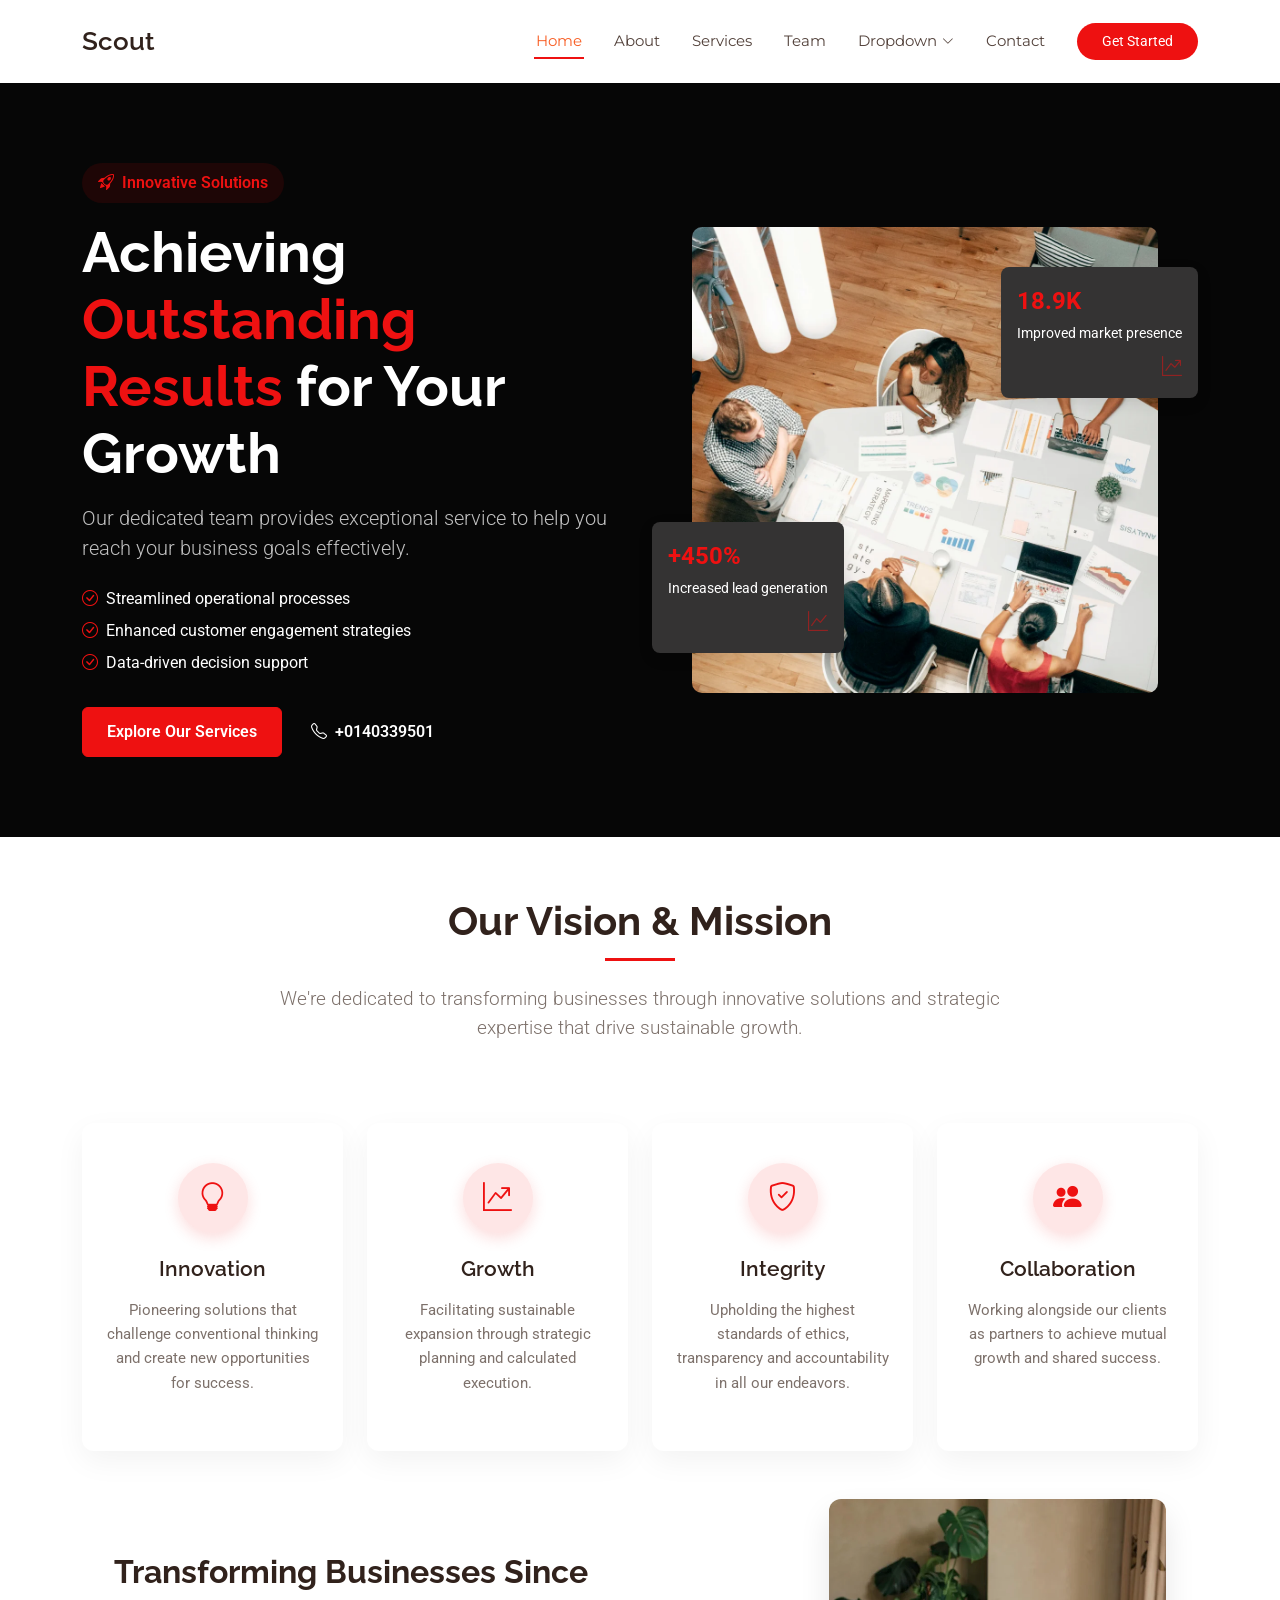
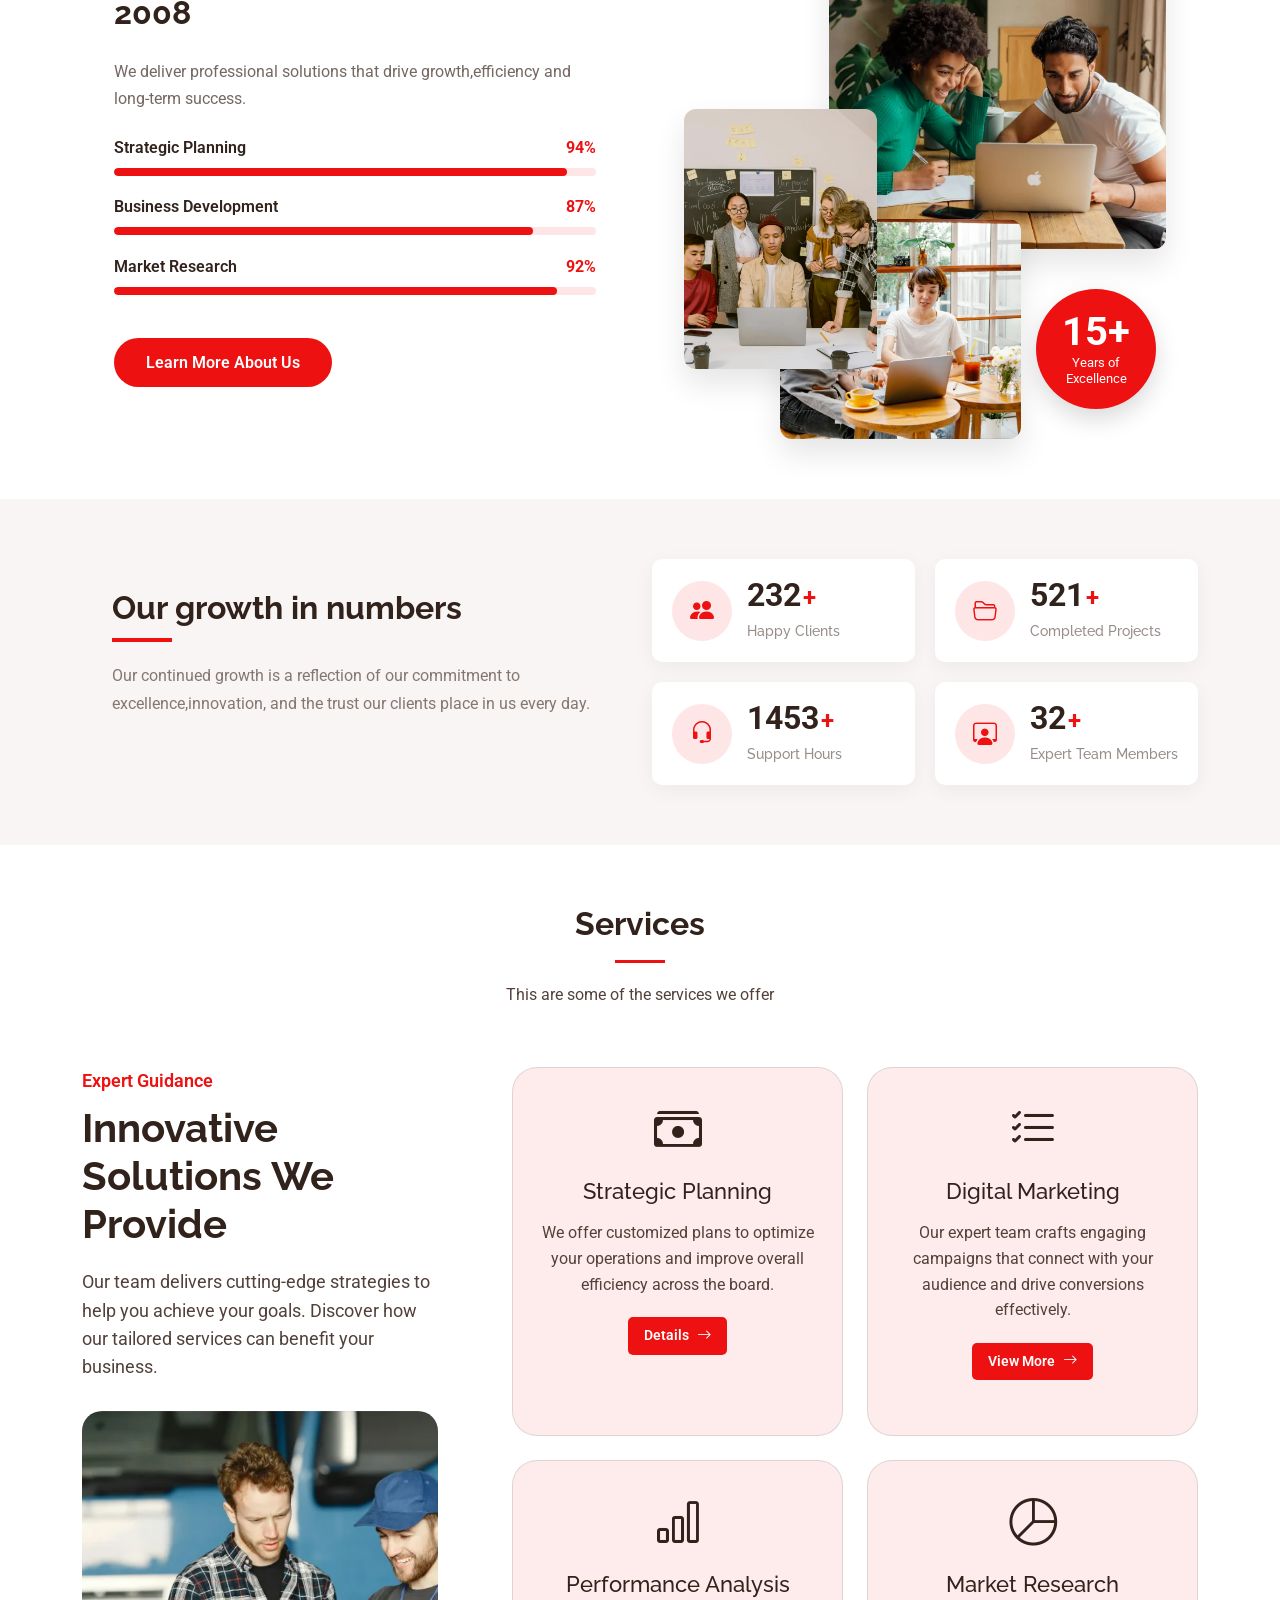
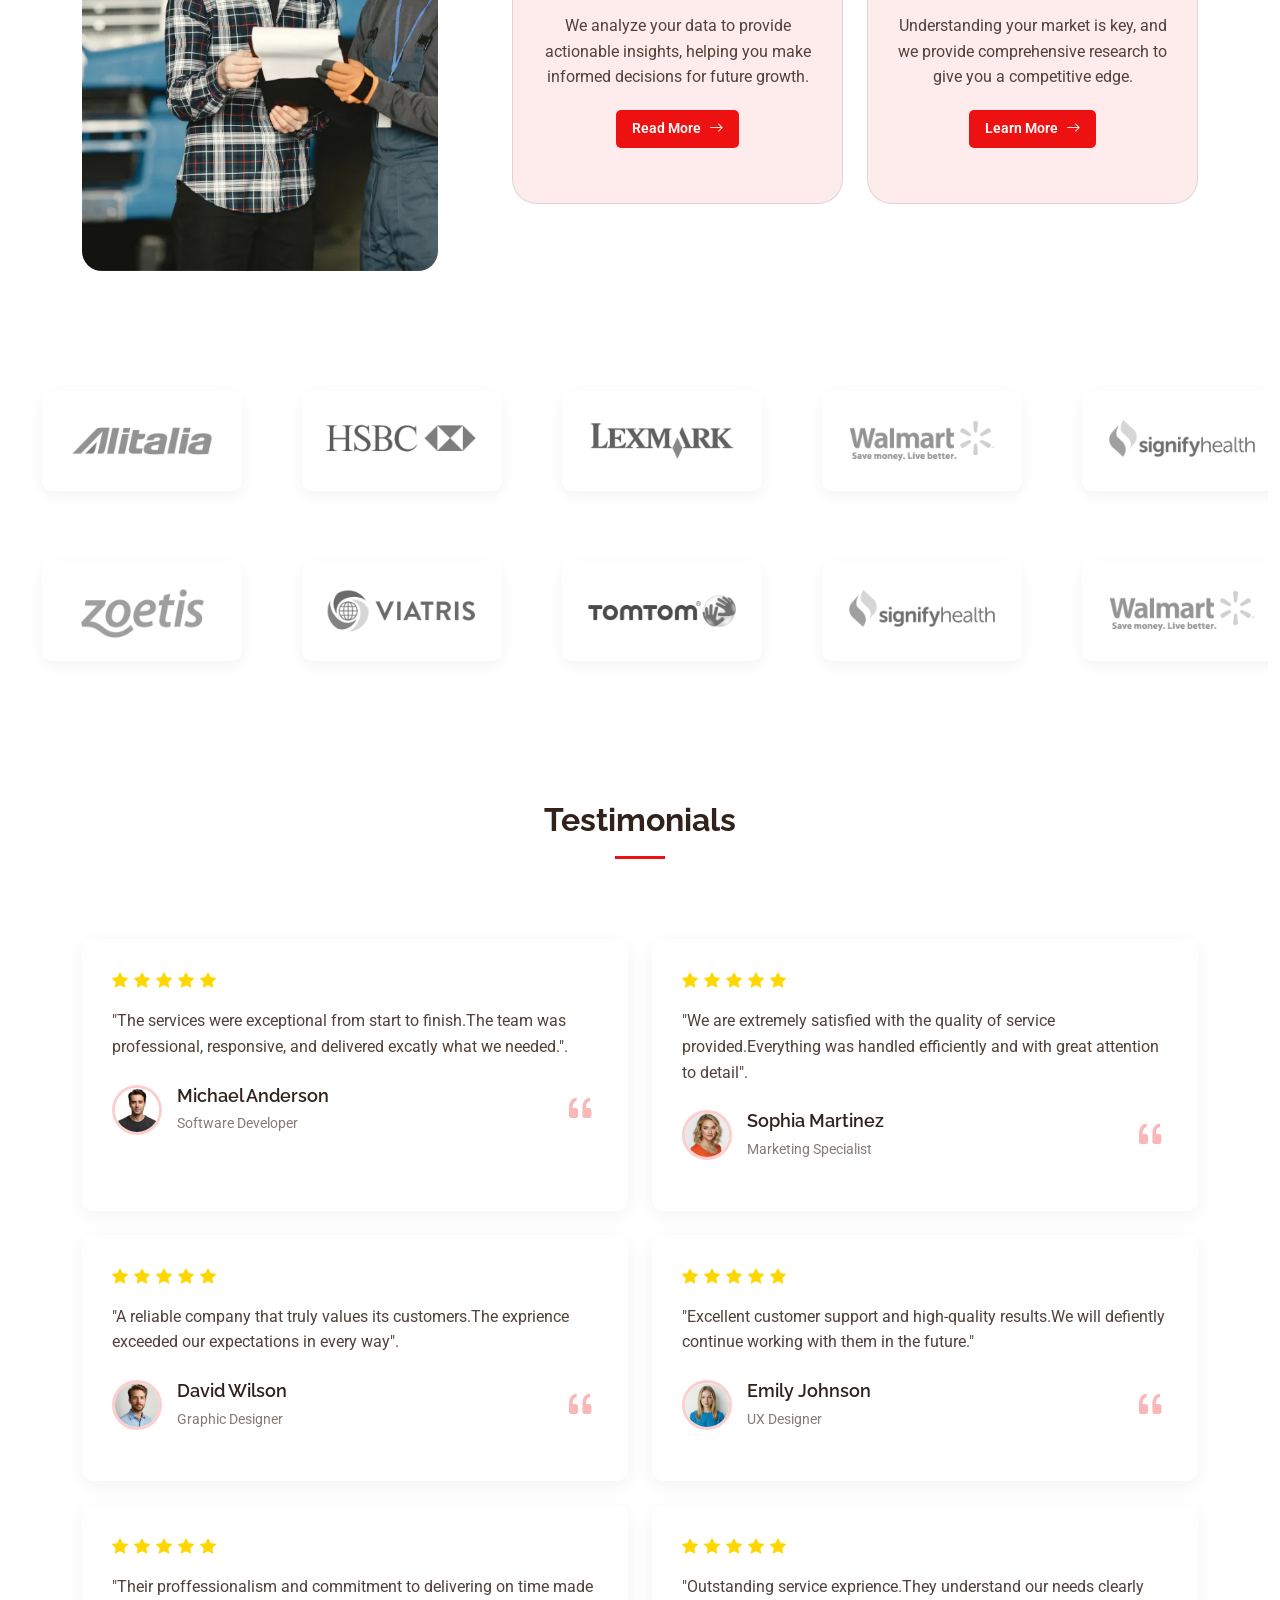
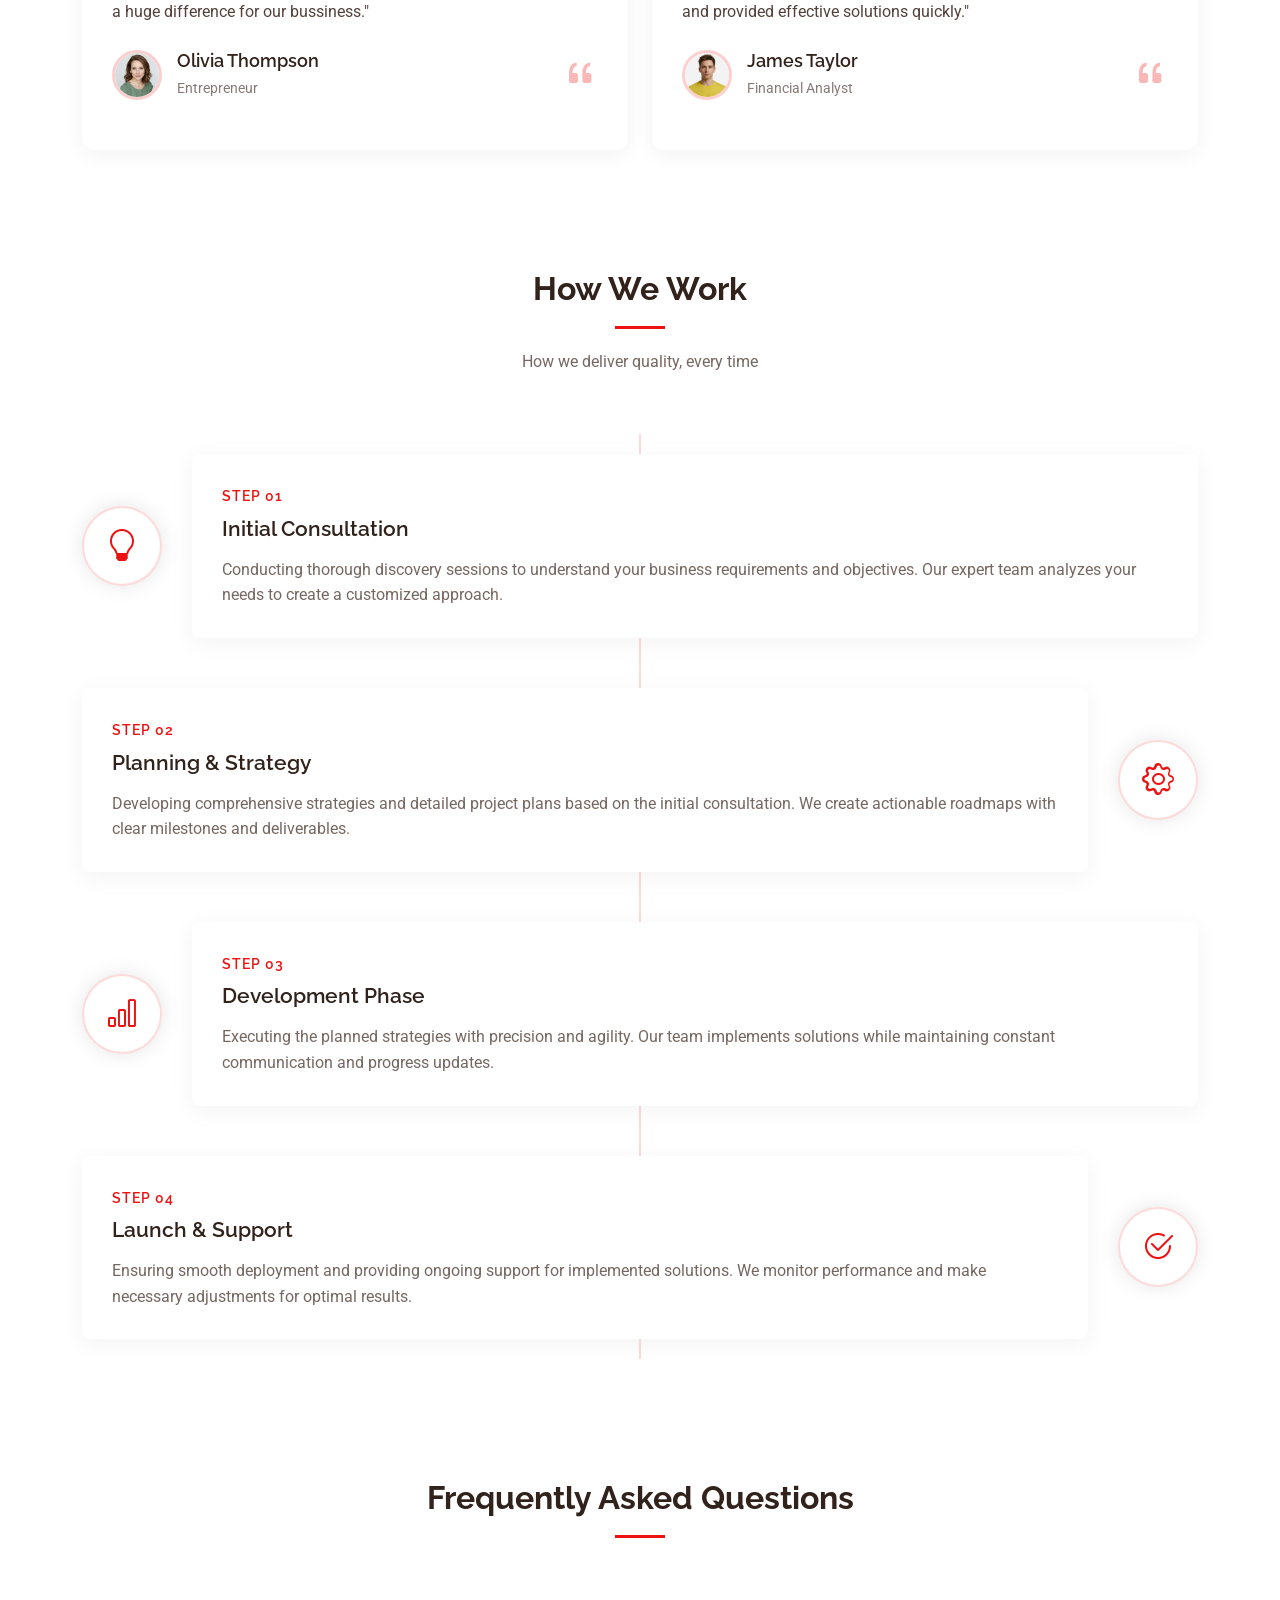
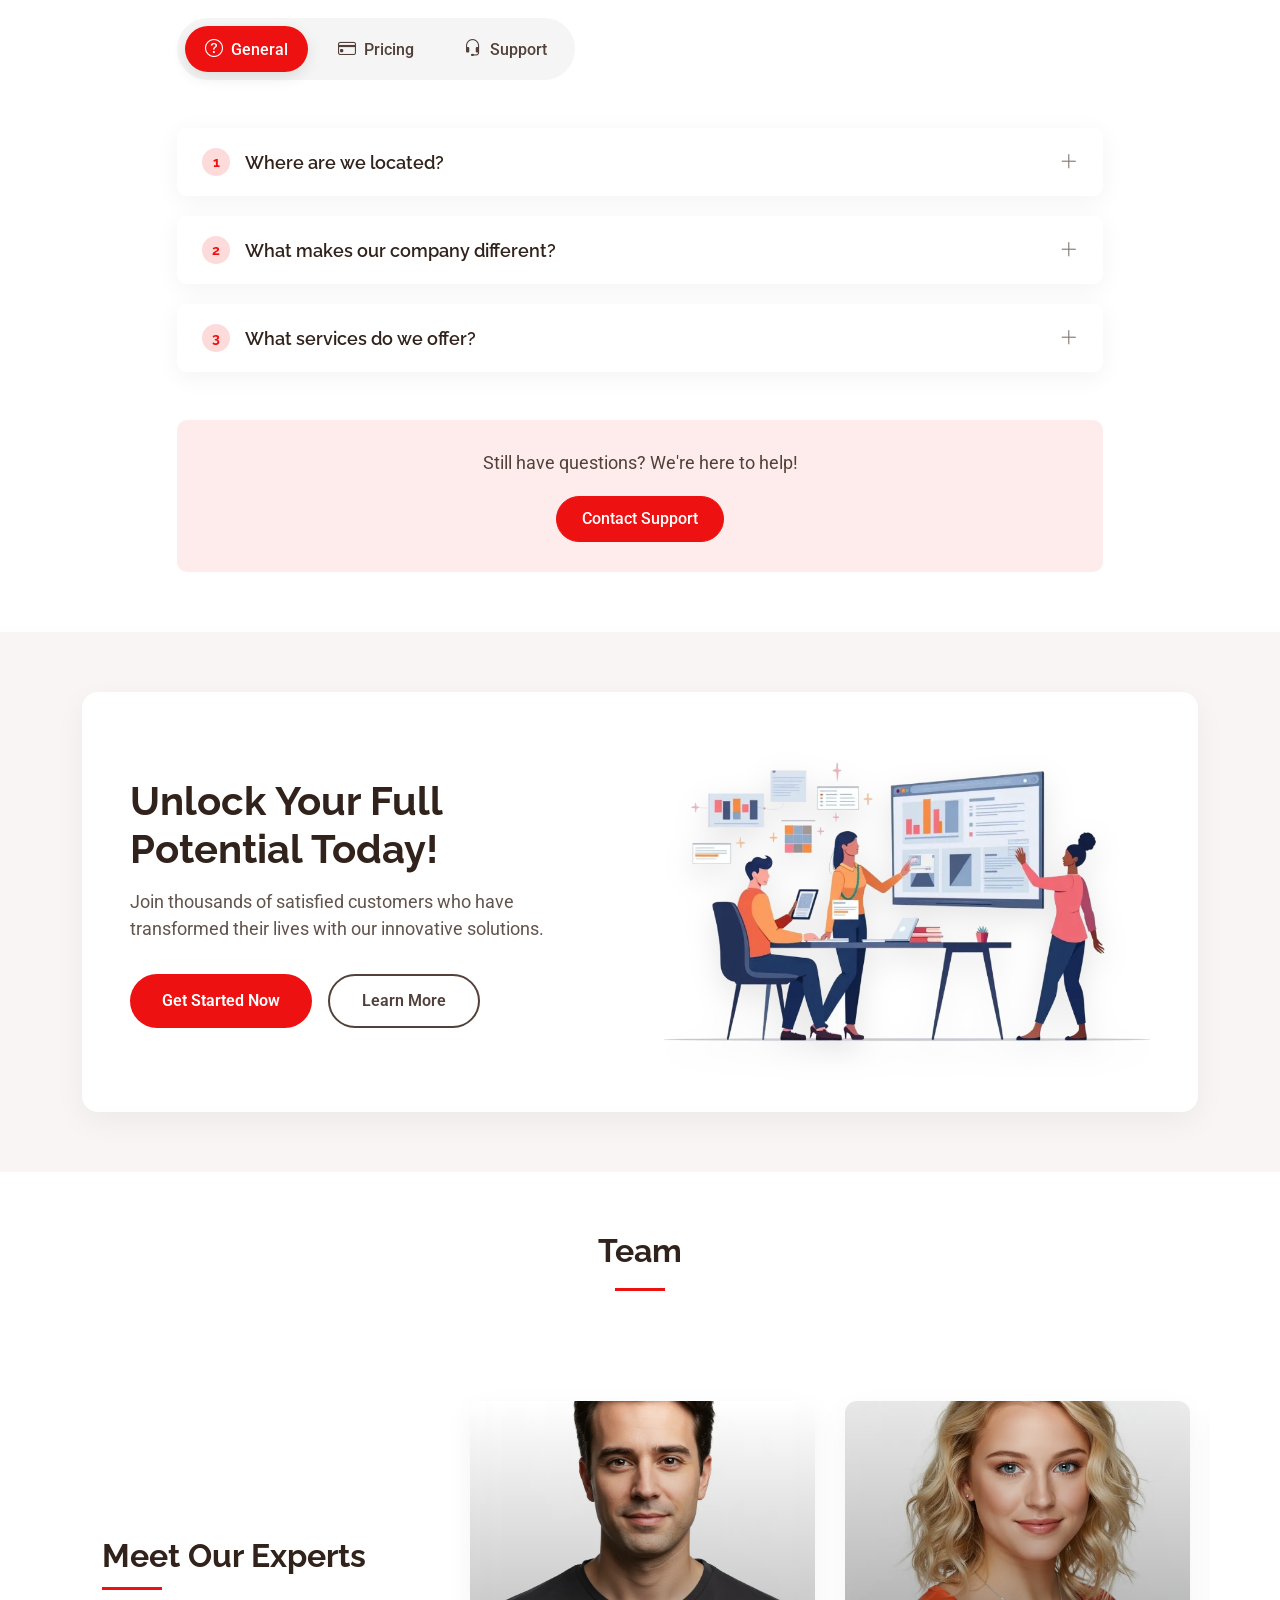
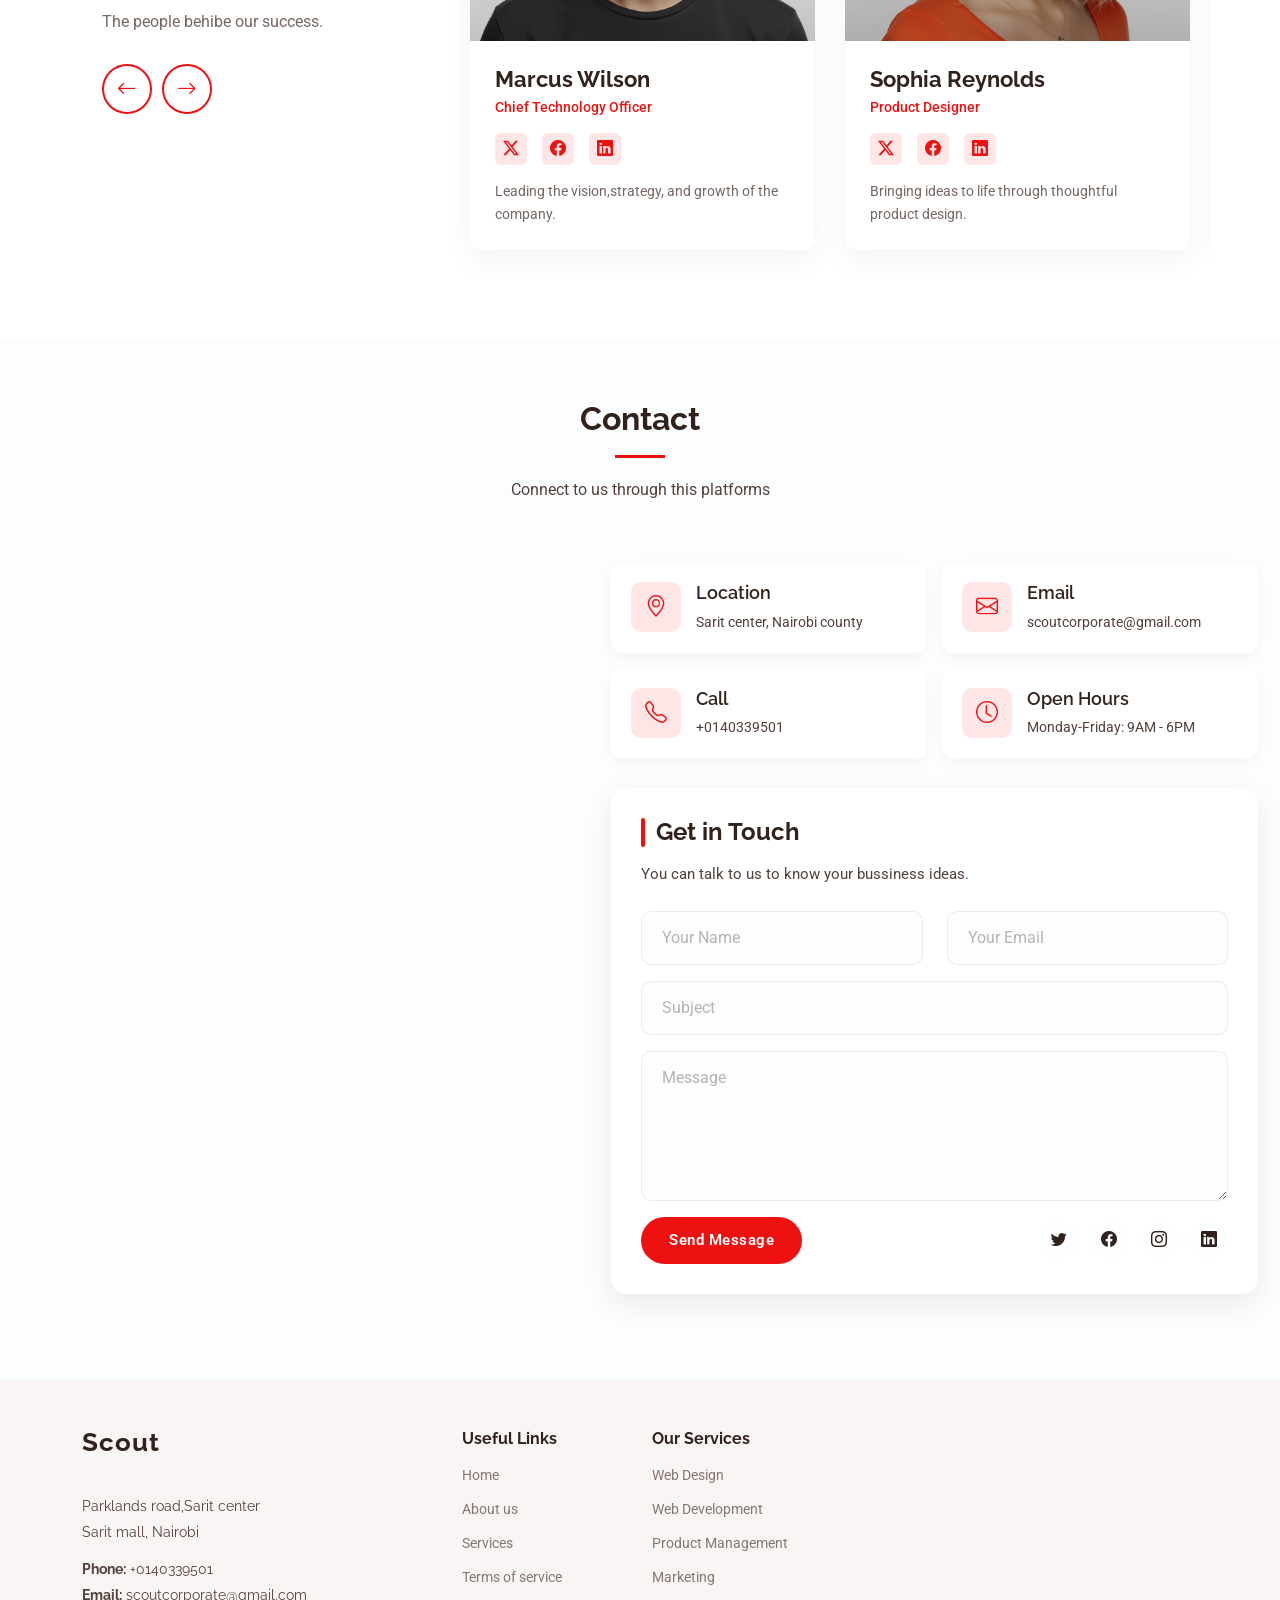
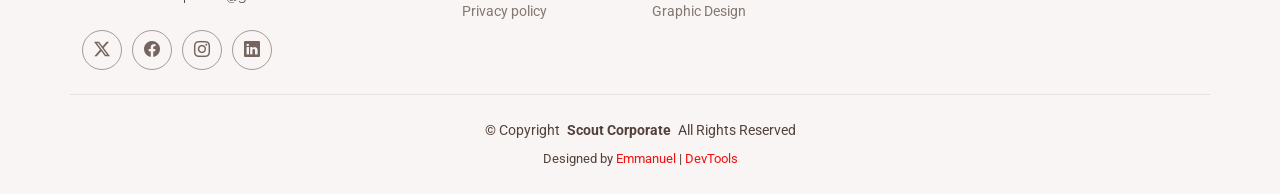
==== index.html @ 29595c32 "initial commit" ====
<!DOCTYPE html>
<html lang="en">

<head>
  <meta charset="utf-8">
  <meta content="width=device-width, initial-scale=1.0" name="viewport">
  <title>Scout Corporate</title>
  <meta name="description" content="">
  <meta name="keywords" content="">

  <!-- Favicons -->
  <link href="assets/img/image.png" rel="icon">
  <link href="assets/img/apple-touch-icon.png" rel="apple-touch-icon">

  <!-- Fonts -->
  <link href="https://fonts.googleapis.com" rel="preconnect">
  <link href="https://fonts.gstatic.com" rel="preconnect" crossorigin>
  <link href="https://fonts.googleapis.com/css2?family=Roboto:ital,wght@0,100;0,300;0,400;0,500;0,700;0,900;1,100;1,300;1,400;1,500;1,700;1,900&family=Montserrat:ital,wght@0,100;0,200;0,300;0,400;0,500;0,600;0,700;0,800;0,900;1,100;1,200;1,300;1,400;1,500;1,600;1,700;1,800;1,900&family=Raleway:ital,wght@0,100;0,200;0,300;0,400;0,500;0,600;0,700;0,800;0,900;1,100;1,200;1,300;1,400;1,500;1,600;1,700;1,800;1,900&display=swap" rel="stylesheet">

  <!-- Vendor CSS Files -->
  <link href="assets/vendor/bootstrap/css/bootstrap.min.css" rel="stylesheet">
  <link href="assets/vendor/bootstrap-icons/bootstrap-icons.css" rel="stylesheet">
  <link href="assets/vendor/aos/aos.css" rel="stylesheet">
  <link href="assets/vendor/swiper/swiper-bundle.min.css" rel="stylesheet">

  <!-- Main CSS File -->
  <link href="assets/css/main.css" rel="stylesheet">

  <!-- =======================================================
  * Template Name: Scout
  * Template URL: https://bootstrapmade.com/scout-bootstrap-multipurpose-template/
  * Updated: May 05 2025 with Bootstrap v5.3.5
  * Author: BootstrapMade.com
  * License: https://bootstrapmade.com/license/
  ======================================================== -->
</head>

<body class="index-page">

  <header id="header" class="header d-flex align-items-center sticky-top">
    <div class="container-fluid container-xl position-relative d-flex align-items-center">

      <a href="index.html" class="logo d-flex align-items-center me-auto">
        <!-- Uncomment the line below if you also wish to use an image logo -->
        <!-- <img src="assets/img/logo.webp" alt=""> -->
        <h1 class="sitename">Scout</h1>
      </a>

      <nav id="navmenu" class="navmenu">
        <ul>
          <li><a href="#hero" class="active">Home</a></li>
          <li><a href="#about">About</a></li>
          <li><a href="#services">Services</a></li>
          <li><a href="#team">Team</a></li>
          <li class="dropdown"><a href="#"><span>Dropdown</span> <i class="bi bi-chevron-down toggle-dropdown"></i></a>
            <ul>
              <li><a href="#">Dropdown 1</a></li>
              <li class="dropdown"><a href="#"><span>Deep Dropdown</span> <i class="bi bi-chevron-down toggle-dropdown"></i></a>
                <ul>
                  <li><a href="#">Deep Dropdown 1</a></li>
                  <li><a href="#">Deep Dropdown 2</a></li>
                  <li><a href="#">Deep Dropdown 3</a></li>
                  <li><a href="#">Deep Dropdown 4</a></li>
                  <li><a href="#">Deep Dropdown 5</a></li>
                </ul>
              </li>
              <li><a href="#">Dropdown 2</a></li>
              <li><a href="#">Dropdown 3</a></li>
              <li><a href="#">Dropdown 4</a></li>
            </ul>
          </li>
          <li><a href="#contact">Contact</a></li>
        </ul>
        <i class="mobile-nav-toggle d-xl-none bi bi-list"></i>
      </nav>

      <a class="btn-getstarted" href="index.html#about">Get Started</a>

    </div>
  </header>

  <main class="main">

    <!-- Hero Section -->
    <section id="hero" class="hero section dark-background">
      <div class="container" data-aos="fade-up">
        <div class="row align-items-center">
          <div class="col-lg-6">
            <div class="hero-content" data-aos="fade-up" data-aos-delay="100">
              <div class="hero-tag">
                <i class="bi bi-rocket-takeoff"></i>
                <span>Innovative Solutions</span>
              </div>
              <h1>Achieving <span class="highlight">Outstanding Results</span> for Your Growth</h1>
              <p class="lead">Our dedicated team provides exceptional service to help you reach your business goals effectively.</p>
              <ul class="hero-features">
                <li><i class="bi bi-check-circle"></i> Streamlined operational processes</li>
                <li><i class="bi bi-check-circle"></i> Enhanced customer engagement strategies</li>
                <li><i class="bi bi-check-circle"></i> Data-driven decision support</li>
              </ul>
              <div class="hero-cta">
                <a href="#services" class="btn btn-primary">Explore Our Services</a>
                <a href="tel:+0140339501" class="btn btn-link"><i class="bi bi-telephone"></i> +0140339501</a>
              </div>
            </div>
          </div>
          <div class="col-lg-6">
            <div class="hero-image-wrapper" data-aos="fade-up" data-aos-delay="300">
              <img src="assets/img/about/about-square-13.webp" alt="" class="img-fluid hero-image">
              <div class="stat-card top-right">
                <div class="stat-value">18.9K</div>
                <div class="stat-label">Improved market presence</div>
                <div class="stat-icon">
                  <i class="bi bi-graph-up-arrow"></i>
                </div>
              </div>
              <div class="stat-card bottom-left">
                <div class="stat-value">+450%</div>
                <div class="stat-label">Increased lead generation</div>
                <div class="stat-icon">
                  <i class="bi bi-graph-up"></i>
                </div>
              </div>
            </div>
          </div>
        </div>
      </div>
    </section><!-- /Hero Section -->

    <!-- About Section -->
    <section id="about" class="about section">

      <div class="container" data-aos="fade-up" data-aos-delay="100">

        <div class="row justify-content-center mb-5">
          <div class="col-lg-8 text-center" data-aos="fade-up" data-aos-delay="200">
            <h2 class="section-heading">Our Vision &amp; Mission</h2>
            <p class="lead">We're dedicated to transforming businesses through innovative solutions and strategic expertise that drive sustainable growth.</p>
          </div>
        </div>

        <div class="row g-4 mb-5">
          <div class="col-md-6 col-lg-3" data-aos="fade-up" data-aos-delay="100">
            <div class="feature-box">
              <div class="icon-container">
                <i class="bi bi-lightbulb"></i>
              </div>
              <h4>Innovation</h4>
              <p>Pioneering solutions that challenge conventional thinking and create new opportunities for success.</p>
            </div>
          </div>

          <div class="col-md-6 col-lg-3" data-aos="fade-up" data-aos-delay="200">
            <div class="feature-box">
              <div class="icon-container">
                <i class="bi bi-graph-up-arrow"></i>
              </div>
              <h4>Growth</h4>
              <p>Facilitating sustainable expansion through strategic planning and calculated execution.</p>
            </div>
          </div>

          <div class="col-md-6 col-lg-3" data-aos="fade-up" data-aos-delay="300">
            <div class="feature-box">
              <div class="icon-container">
                <i class="bi bi-shield-check"></i>
              </div>
              <h4>Integrity</h4>
              <p>Upholding the highest standards of ethics, transparency and accountability in all our endeavors.</p>
            </div>
          </div>

          <div class="col-md-6 col-lg-3" data-aos="fade-up" data-aos-delay="400">
            <div class="feature-box">
              <div class="icon-container">
                <i class="bi bi-people-fill"></i>
              </div>
              <h4>Collaboration</h4>
              <p>Working alongside our clients as partners to achieve mutual growth and shared success.</p>
            </div>
          </div>
        </div>

        <div class="row align-items-center about-showcase">
          <div class="col-lg-6 order-lg-2" data-aos="fade-left" data-aos-delay="300">
            <div class="about-image-grid">
              <img src="assets/img/about/about-15.webp" class="img-grid-main" alt="Our company vision">
              <img src="assets/img/about/about-17.webp" class="img-grid-secondary" alt="Our team">
              <img src="assets/img/about/about-square-5.webp" class="img-grid-tertiary" alt="Our workspace">
              <div class="experience-badge" data-aos="zoom-in" data-aos-delay="500">
                <span class="years">15+</span>
                <span class="text">Years of Excellence</span>
              </div>
            </div>
          </div>
          <div class="col-lg-6 order-lg-1" data-aos="fade-right" data-aos-delay="200">
            <div class="about-content-box">
              <h3>Transforming Businesses Since 2008</h3>
              <p class="mb-4">We deliver professional solutions that drive growth,efficiency and long-term success.</p>

              <div class="progress-item">
                <div class="d-flex justify-content-between">
                  <span class="progress-title">Strategic Planning</span>
                  <span class="progress-percent">94%</span>
                </div>
                <div class="progress">
                  <div class="progress-bar" role="progressbar" style="width: 94%" aria-valuenow="94" aria-valuemin="0" aria-valuemax="100"></div>
                </div>
              </div>

              <div class="progress-item">
                <div class="d-flex justify-content-between">
                  <span class="progress-title">Business Development</span>
                  <span class="progress-percent">87%</span>
                </div>
                <div class="progress">
                  <div class="progress-bar" role="progressbar" style="width: 87%" aria-valuenow="87" aria-valuemin="0" aria-valuemax="100"></div>
                </div>
              </div>

              <div class="progress-item">
                <div class="d-flex justify-content-between">
                  <span class="progress-title">Market Research</span>
                  <span class="progress-percent">92%</span>
                </div>
                <div class="progress">
                  <div class="progress-bar" role="progressbar" style="width: 92%" aria-valuenow="92" aria-valuemin="0" aria-valuemax="100"></div>
                </div>
              </div>

              <a href="about.html" class="btn btn-discover mt-4">Learn More About Us</a>
            </div>
          </div>
        </div>

      </div>

    </section><!-- /About Section -->

    <!-- Stats Section -->
    <section id="stats" class="stats section light-background">

      <div class="container" data-aos="fade-up" data-aos-delay="100">

        <div class="row gy-4">

          <div class="col-lg-6 col-md-12">
            <div class="stats-overview text-center text-lg-start" data-aos="fade-right" data-aos-delay="200">
              <h3>Our growth in numbers</h3>
              <p>Our continued growth is a reflection of our commitment to excellence,innovation, and the trust our clients place in us every day.</p>
            </div>
          </div>

          <div class="col-lg-6 col-md-12">
            <div class="stats-grid" data-aos="zoom-in" data-aos-delay="300">
              <div class="stats-card">
                <div class="stats-icon">
                  <i class="bi bi-people-fill"></i>
                </div>
                <div class="stats-content">
                  <div class="stats-number">
                    <span data-purecounter-start="0" data-purecounter-end="232" data-purecounter-duration="1" class="purecounter"></span><span class="plus">+</span>
                  </div>
                  <p>Happy Clients</p>
                </div>
              </div>

              <div class="stats-card">
                <div class="stats-icon">
                  <i class="bi bi-folder2-open"></i>
                </div>
                <div class="stats-content">
                  <div class="stats-number">
                    <span data-purecounter-start="0" data-purecounter-end="521" data-purecounter-duration="1" class="purecounter"></span><span class="plus">+</span>
                  </div>
                  <p>Completed Projects</p>
                </div>
              </div>

              <div class="stats-card">
                <div class="stats-icon">
                  <i class="bi bi-headset"></i>
                </div>
                <div class="stats-content">
                  <div class="stats-number">
                    <span data-purecounter-start="0" data-purecounter-end="1453" data-purecounter-duration="1" class="purecounter"></span><span class="plus">+</span>
                  </div>
                  <p>Support Hours</p>
                </div>
              </div>

              <div class="stats-card">
                <div class="stats-icon">
                  <i class="bi bi-person-workspace"></i>
                </div>
                <div class="stats-content">
                  <div class="stats-number">
                    <span data-purecounter-start="0" data-purecounter-end="32" data-purecounter-duration="1" class="purecounter"></span><span class="plus">+</span>
                  </div>
                  <p>Expert Team Members</p>
                </div>
              </div>
            </div>
          </div>

        </div>

      </div>

    </section><!-- /Stats Section -->

    <!-- Services Section -->
    <section id="services" class="services section">

      <!-- Section Title -->
      <div class="container section-title" data-aos="fade-up">
        <h2>Services</h2>
        <p>This are some of the services we offer</p>
      </div><!-- End Section Title -->

      <div class="container" data-aos="fade-up" data-aos-delay="100">

        <div class="services-row">
          <div class="row">
            <div class="col-lg-4">
              <div class="services-headline" data-aos="fade-up">
                <p class="services-subtitle">Expert Guidance</p>
                <h2 class="services-title">Innovative Solutions We Provide</h2>
              </div>

              <div class="services-description" data-aos="fade-up" data-aos-delay="100">
                <p>Our team delivers cutting-edge strategies to help you achieve your goals. Discover how our tailored services can benefit your business.</p>
              </div>

              <div class="services-image-container" data-aos="fade-up" data-aos-delay="200">
                <div class="services-image">
                  <img src="assets/img/services/services-12.webp" alt="Services" class="img-fluid">
                </div>
              </div>
            </div>

            <div class="col-lg-8">
              <div class="services-grid">
                <div class="row gy-4">
                  <!-- Service Item 1 -->
                  <div class="col-md-6" data-aos="fade-up" data-aos-delay="100">
                    <div class="service-card">
                      <div class="service-content text-center">
                        <div class="service-icon">
                          <i class="bi bi-cash-stack"></i>
                        </div>
                        <div class="service-info">
                          <h3><a href="#">Strategic Planning</a></h3>
                          <p>We offer customized plans to optimize your operations and improve overall efficiency across the board.</p>
                          <div class="service-action">
                            <a href="service-details.html" class="read-more-btn">Details <i class="bi bi-arrow-right"></i></a>
                          </div>
                        </div>
                      </div>
                    </div>
                  </div>

                  <!-- Service Item 2 -->
                  <div class="col-md-6" data-aos="fade-up" data-aos-delay="200">
                    <div class="service-card">
                      <div class="service-content text-center">
                        <div class="service-icon">
                          <i class="bi bi-list-check"></i>
                        </div>
                        <div class="service-info">
                          <h3><a href="#">Digital Marketing</a></h3>
                          <p>Our expert team crafts engaging campaigns that connect with your audience and drive conversions effectively.</p>
                          <div class="service-action">
                            <a href="service-details.html" class="read-more-btn">View More <i class="bi bi-arrow-right"></i></a>
                          </div>
                        </div>
                      </div>
                    </div>
                  </div>

                  <!-- Service Item 3 -->
                  <div class="col-md-6" data-aos="fade-up" data-aos-delay="300">
                    <div class="service-card">
                      <div class="service-content text-center">
                        <div class="service-icon">
                          <i class="bi bi-bar-chart"></i>
                        </div>
                        <div class="service-info">
                          <h3><a href="#">Performance Analysis</a></h3>
                          <p>We analyze your data to provide actionable insights, helping you make informed decisions for future growth.</p>
                          <div class="service-action">
                            <a href="service-details.html" class="read-more-btn">Read More <i class="bi bi-arrow-right"></i></a>
                          </div>
                        </div>
                      </div>
                    </div>
                  </div>

                  <!-- Service Item 4 -->
                  <div class="col-md-6" data-aos="fade-up" data-aos-delay="400">
                    <div class="service-card">
                      <div class="service-content text-center">
                        <div class="service-icon">
                          <i class="bi bi-pie-chart"></i>
                        </div>
                        <div class="service-info">
                          <h3><a href="#">Market Research</a></h3>
                          <p>Understanding your market is key, and we provide comprehensive research to give you a competitive edge.</p>
                          <div class="service-action">
                            <a href="service-details.html" class="read-more-btn">Learn More <i class="bi bi-arrow-right"></i></a>
                          </div>
                        </div>
                      </div>
                    </div>
                  </div>
                </div>
              </div>
            </div>
          </div>
        </div>

      </div>

    </section><!-- /Services Section -->

    <!-- Clients Section -->
    <section id="clients" class="clients section">

      <div class="container-fluid" data-aos="fade-up" data-aos-delay="100">

        <div class="clients-slider">
          <div class="clients-track track-1" data-aos="fade-right" data-aos-delay="200">
            <div class="clients-slide">
              <img src="assets/img/clients/clients-1.webp" class="img-fluid" alt="Client 1">
            </div>
            <div class="clients-slide">
              <img src="assets/img/clients/clients-2.webp" class="img-fluid" alt="Client 2">
            </div>
            <div class="clients-slide">
              <img src="assets/img/clients/clients-3.webp" class="img-fluid" alt="Client 3">
            </div>
            <div class="clients-slide">
              <img src="assets/img/clients/clients-4.webp" class="img-fluid" alt="Client 4">
            </div>
            <div class="clients-slide">
              <img src="assets/img/clients/clients-5.webp" class="img-fluid" alt="Client 5">
            </div>
            <div class="clients-slide">
              <img src="assets/img/clients/clients-6.webp" class="img-fluid" alt="Client 6">
            </div>
            <div class="clients-slide">
              <img src="assets/img/clients/clients-7.webp" class="img-fluid" alt="Client 7">
            </div>
            <div class="clients-slide">
              <img src="assets/img/clients/clients-8.webp" class="img-fluid" alt="Client 8">
            </div>
            div class="clients-slide">
              <img src="assets/img/clients/clients-1.webp" class="img-fluid" alt="Client 1">

            <!-- Duplicate for seamless looping -->
            <div class="clients-slide">
              <img src="assets/img/clients/clients-1.webp" class="img-fluid" alt="Client 1">

            <!-- Duplicate for seamless looping -->
            <div class="clients-slide">
              <img src="assets/img/clients/clients-1.webp" class="img-fluid" alt="Client 1">
            </div>
            <div class="clients-slide">
              <img src="assets/img/clients/clients-2.webp" class="img-fluid" alt="Client 2">
            </div>
            <div class="clients-slide">
              <img src="assets/img/clients/clients-3.webp" class="img-fluid" alt="Client 3">
            </div>
            <div class="clients-slide">
              <img src="assets/img/clients/clients-4.webp" class="img-fluid" alt="Client 4">
            </div>
            <div class="clients-slide">
              <img src="assets/img/clients/clients-5.webp" class="img-fluid" alt="Client 5">
            </div>
            <div class="clients-slide">
              <img src="assets/img/clients/clients-6.webp" class="img-fluid" alt="Client 6">
            </div>
            <div class="clients-slide">
              <img src="assets/img/clients/clients-7.webp" class="img-fluid" alt="Client 7">
            </div>
            <div class="clients-slide">
              <img src="assets/img/clients/clients-8.webp" class="img-fluid" alt="Client 8">
            </div>
          </div>
        </div>

        <div class="clients-slider">
          <div class="clients-track track-2" data-aos="fade-left" data-aos-delay="300">
            <div class="clients-slide">
              <img src="assets/img/clients/clients-8.webp" class="img-fluid" alt="Client 8">
            </div>
            <div class="clients-slide">
              <img src="assets/img/clients/clients-7.webp" class="img-fluid" alt="Client 7">
            </div>
            <div class="clients-slide">
              <img src="assets/img/clients/clients-6.webp" class="img-fluid" alt="Client 6">
            </div>
            <div class="clients-slide">
              <img src="assets/img/clients/clients-5.webp" class="img-fluid" alt="Client 5">
            </div>
            <div class="clients-slide">
              <img src="assets/img/clients/clients-4.webp" class="img-fluid" alt="Client 4">
            </div>
            <div class="clients-slide">
              <img src="assets/img/clients/clients-3.webp" class="img-fluid" alt="Client 3">
            </div>
            <div class="clients-slide">
              <img src="assets/img/clients/clients-2.webp" class="img-fluid" alt="Client 2">
            </div>
            <div class="clients-slide">
              <img src="assets/img/clients/clients-1.webp" class="img-fluid" alt="Client 1">
            </div>

            <!-- Duplicate for seamless looping -->
            <div class="clients-slide">
              <img src="assets/img/clients/clients-8.webp" class="img-fluid" alt="Client 8">
            </div>
            <div class="clients-slide">
              <img src="assets/img/clients/clients-7.webp" class="img-fluid" alt="Client 7">
            </div>
            <div class="clients-slide">
              <img src="assets/img/clients/clients-6.webp" class="img-fluid" alt="Client 6">
            </div>
            <div class="clients-slide">
              <img src="assets/img/clients/clients-5.webp" class="img-fluid" alt="Client 5">
            </div>
            <div class="clients-slide">
              <img src="assets/img/clients/clients-4.webp" class="img-fluid" alt="Client 4">
            </div>
            <div class="clients-slide">
              <img src="assets/img/clients/clients-3.webp" class="img-fluid" alt="Client 3">
            </div>
            <div class="clients-slide">
              <img src="assets/img/clients/clients-2.webp" class="img-fluid" alt="Client 2">
            </div>
            <div class="clients-slide">
              <img src="assets/img/clients/clients-1.webp" class="img-fluid" alt="Client 1">
            </div>
          </div>
        </div>

      </div>

    </section><!-- /Clients Section -->

    <!-- Testimonials Section -->
    <section id="testimonials" class="testimonials section">

      <!-- Section Title -->
      <div class="container section-title" data-aos="fade-up">
        <h2>Testimonials</h2>
        <p></p>
      </div><!-- End Section Title -->

      <div class="container" data-aos="fade-up" data-aos-delay="100">

        <div class="row g-4">
          <!-- Testimonial Item 1 -->
          <div class="col-lg-6" data-aos="fade-up" data-aos-delay="100">
            <div class="testimonial-item">
              <div class="stars">
                <i class="bi bi-star-fill"></i>
                <i class="bi bi-star-fill"></i>
                <i class="bi bi-star-fill"></i>
                <i class="bi bi-star-fill"></i>
                <i class="bi bi-star-fill"></i>
              </div>
              <p>"The services were exceptional from start to finish.The team was professional, responsive, and delivered excatly what we needed.".</p>
              <div class="testimonial-footer">
                <div class="testimonial-author">
                  <img src="assets/img/person/person-m-3.webp" alt="Author" class="img-fluid rounded-circle" loading="lazy">
                  <div>
                    <h5>Michael Anderson</h5>
                    <span>Software Developer</span>
                  </div>
                </div>
                <div class="quote-icon">
                  <i class="bi bi-quote"></i>
                </div>
              </div>
            </div>
          </div><!-- End Testimonial Item -->

          <!-- Testimonial Item 2 -->
          <div class="col-lg-6" data-aos="fade-up" data-aos-delay="200">
            <div class="testimonial-item">
              <div class="stars">
                <i class="bi bi-star-fill"></i>
                <i class="bi bi-star-fill"></i>
                <i class="bi bi-star-fill"></i>
                <i class="bi bi-star-fill"></i>
                <i class="bi bi-star-fill"></i>
              </div>
              <p>"We are extremely satisfied with the quality of service provided.Everything was handled efficiently and with great attention to detail".</p>
              <div class="testimonial-footer">
                <div class="testimonial-author">
                  <img src="assets/img/person/person-f-5.webp" alt="Author" class="img-fluid rounded-circle" loading="lazy">
                  <div>
                    <h5>Sophia Martinez</h5>
                    <span>Marketing Specialist</span>
                  </div>
                </div>
                <div class="quote-icon">
                  <i class="bi bi-quote"></i>
                </div>
              </div>
            </div>
          </div><!-- End Testimonial Item -->

          <!-- Testimonial Item 3 -->
          <div class="col-lg-6" data-aos="fade-up" data-aos-delay="300">
            <div class="testimonial-item">
              <div class="stars">
                <i class="bi bi-star-fill"></i>
                <i class="bi bi-star-fill"></i>
                <i class="bi bi-star-fill"></i>
                <i class="bi bi-star-fill"></i>
                <i class="bi bi-star-fill"></i>
              </div>
              <p>"A reliable company that truly values its customers.The exprience exceeded our expectations in every way".</p>
              <div class="testimonial-footer">
                <div class="testimonial-author">
                  <img src="assets/img/person/person-m-7.webp" alt="Author" class="img-fluid rounded-circle" loading="lazy">
                  <div>
                    <h5>David Wilson</h5>
                    <span>Graphic Designer</span>
                  </div>
                </div>
                <div class="quote-icon">
                  <i class="bi bi-quote"></i>
                </div>
              </div>
            </div>
          </div><!-- End Testimonial Item -->

          <!-- Testimonial Item 4 -->
          <div class="col-lg-6" data-aos="fade-up" data-aos-delay="400">
            <div class="testimonial-item">
              <div class="stars">
                <i class="bi bi-star-fill"></i>
                <i class="bi bi-star-fill"></i>
                <i class="bi bi-star-fill"></i>
                <i class="bi bi-star-fill"></i>
                <i class="bi bi-star-fill"></i>
              </div>
              <p>"Excellent customer support and high-quality results.We will defiently continue working with them in the future."</p>
              <div class="testimonial-footer">
                <div class="testimonial-author">
                  <img src="assets/img/person/person-f-9.webp" alt="Author" class="img-fluid rounded-circle" loading="lazy">
                  <div>
                    <h5>Emily Johnson</h5>
                    <span>UX Designer</span>
                  </div>
                </div>
                <div class="quote-icon">
                  <i class="bi bi-quote"></i>
                </div>
              </div>
            </div>
          </div><!-- End Testimonial Item -->

          <!-- Testimonial Item 5 -->
          <div class="col-lg-6" data-aos="fade-up" data-aos-delay="500">
            <div class="testimonial-item">
              <div class="stars">
                <i class="bi bi-star-fill"></i>
                <i class="bi bi-star-fill"></i>
                <i class="bi bi-star-fill"></i>
                <i class="bi bi-star-fill"></i>
                <i class="bi bi-star-fill"></i>
              </div>
              <p>"Their proffessionalism and commitment to delivering on time made a huge difference for our bussiness."</p>
              <div class="testimonial-footer">
                <div class="testimonial-author">
                  <img src="assets/img/person/person-f-11.webp" alt="Author" class="img-fluid rounded-circle" loading="lazy">
                  <div>
                    <h5>Olivia Thompson</h5>
                    <span>Entrepreneur</span>
                  </div>
                </div>
                <div class="quote-icon">
                  <i class="bi bi-quote"></i>
                </div>
              </div>
            </div>
          </div><!-- End Testimonial Item -->

          <!-- Testimonial Item 6 -->
          <div class="col-lg-6" data-aos="fade-up" data-aos-delay="600">
            <div class="testimonial-item">
              <div class="stars">
                <i class="bi bi-star-fill"></i>
                <i class="bi bi-star-fill"></i>
                <i class="bi bi-star-fill"></i>
                <i class="bi bi-star-fill"></i>
                <i class="bi bi-star-fill"></i>
              </div>
              <p>"Outstanding service exprience.They understand our needs clearly and provided effective solutions quickly."</p>
              <div class="testimonial-footer">
                <div class="testimonial-author">
                  <img src="assets/img/person/person-m-12.webp" alt="Author" class="img-fluid rounded-circle" loading="lazy">
                  <div>
                    <h5>James Taylor</h5>
                    <span>Financial Analyst</span>
                  </div>
                </div>
                <div class="quote-icon">
                  <i class="bi bi-quote"></i>
                </div>
              </div>
            </div>
          </div><!-- End Testimonial Item -->

        </div>

      </div>

    </section><!-- /Testimonials Section -->

    <!-- How We Work Section -->
    <section id="how-we-work" class="how-we-work section">

      <!-- Section Title -->
      <div class="container section-title" data-aos="fade-up">
        <h2>How We Work</h2>
        <p>How we deliver quality, every time</p>
      </div><!-- End Section Title -->

      <div class="container" data-aos="fade-up" data-aos-delay="100">

        <div class="steps-wrapper">

          <div class="step-item" data-aos="fade-right" data-aos-delay="200">
            <div class="step-content">
              <div class="step-icon">
                <i class="bi bi-lightbulb"></i>
              </div>
              <div class="step-info">
                <span class="step-number">Step 01</span>
                <h3>Initial Consultation</h3>
                <p>Conducting thorough discovery sessions to understand your business requirements and objectives. Our expert team analyzes your needs to create a customized approach.</p>
              </div>
            </div>
          </div><!-- End Step Item -->

          <div class="step-item" data-aos="fade-left" data-aos-delay="300">
            <div class="step-content">
              <div class="step-icon">
                <i class="bi bi-gear"></i>
              </div>
              <div class="step-info">
                <span class="step-number">Step 02</span>
                <h3>Planning &amp; Strategy</h3>
                <p>Developing comprehensive strategies and detailed project plans based on the initial consultation. We create actionable roadmaps with clear milestones and deliverables.</p>
              </div>
            </div>
          </div><!-- End Step Item -->

          <div class="step-item" data-aos="fade-right" data-aos-delay="400">
            <div class="step-content">
              <div class="step-icon">
                <i class="bi bi-bar-chart"></i>
              </div>
              <div class="step-info">
                <span class="step-number">Step 03</span>
                <h3>Development Phase</h3>
                <p>Executing the planned strategies with precision and agility. Our team implements solutions while maintaining constant communication and progress updates.</p>
              </div>
            </div>
          </div><!-- End Step Item -->

          <div class="step-item" data-aos="fade-left" data-aos-delay="500">
            <div class="step-content">
              <div class="step-icon">
                <i class="bi bi-check2-circle"></i>
              </div>
              <div class="step-info">
                <span class="step-number">Step 04</span>
                <h3>Launch &amp; Support</h3>
                <p>Ensuring smooth deployment and providing ongoing support for implemented solutions. We monitor performance and make necessary adjustments for optimal results.</p>
              </div>
            </div>
          </div><!-- End Step Item -->

        </div>

      </div>

    </section><!-- /How We Work Section -->

    <!-- Faq Section -->
    <section id="faq" class="faq section">

      <!-- Section Title -->
      <div class="container section-title" data-aos="fade-up">
        <h2>Frequently Asked Questions</h2>
      </div><!-- End Section Title -->

      <div class="container" data-aos="fade-up" data-aos-delay="100">

        <div class="row justify-content-center">
          <div class="col-lg-10">

            <div class="faq-tabs mb-5">
              <ul class="nav nav-pills justify-content-center" id="faqTab" role="tablist">
                <li class="nav-item" role="presentation">
                  <button class="nav-link active" id="general-tab" data-bs-toggle="pill" data-bs-target="#faq-general" type="button" role="tab" aria-controls="general" aria-selected="true">
                    <i class="bi bi-question-circle me-2"></i>General
                  </button>
                </li>
                <li class="nav-item" role="presentation">
                  <button class="nav-link" id="pricing-tab" data-bs-toggle="pill" data-bs-target="#faq-pricing" type="button" role="tab" aria-controls="pricing" aria-selected="false">
                    <i class="bi bi-credit-card me-2"></i>Pricing
                  </button>
                </li>
                <li class="nav-item" role="presentation">
                  <button class="nav-link" id="support-tab" data-bs-toggle="pill" data-bs-target="#faq-support" type="button" role="tab" aria-controls="support" aria-selected="false">
                    <i class="bi bi-headset me-2"></i>Support
                  </button>
                </li>
              </ul>
            </div>

            <div class="tab-content" id="faqTabContent">
              <!-- General FAQs -->
              <div class="tab-pane fade show active" id="faq-general" role="tabpanel" aria-labelledby="general-tab">
                <div class="faq-list">

                  <div class="faq-item" data-aos="fade-up" data-aos-delay="200">
                    <h3>
                      <span class="num">1</span>
                      <span class="question">Where are we located?</span>
                      <i class="bi bi-plus-lg faq-toggle"></i>
                    </h3>
                    <div class="faq-content">
                      <p>Lorem ipsum dolor sit amet, consectetur adipiscing elit. Suspendisse varius enim in eros elementum tristique. Duis cursus, mi quis viverra ornare, eros dolor interdum nulla, ut commodo diam libero vitae erat.</p>
                    </div>
                  </div><!-- End FAQ Item -->

                  <div class="faq-item" data-aos="fade-up" data-aos-delay="300">
                    <h3>
                      <span class="num">2</span>
                      <span class="question">What makes our company different?</span>
                      <i class="bi bi-plus-lg faq-toggle"></i>
                    </h3>
                    <div class="faq-content">
                      <p>What services do we offer?.</p>
                      <p>Mauris ultrices eros in cursus turpis massa tincidunt dui. Pellentesque nec nam aliquam sem et tortor. Habitant morbi tristique senectus et netus et malesuada.</p>
                    </div>
                  </div><!-- End FAQ Item -->

                  <div class="faq-item" data-aos="fade-up" data-aos-delay="400">
                    <h3>
                      <span class="num">3</span>
                      <span class="question">What services do we offer?</span>
                      <i class="bi bi-plus-lg faq-toggle"></i>
                    </h3>
                    <div class="faq-content">
                      <p>Eleifend mi in nulla posuere sollicitudin aliquam ultrices sagittis orci. Faucibus pulvinar elementum integer enim. Sem nulla pharetra diam sit amet nisl suscipit. Rutrum tellus pellentesque eu tincidunt. Lectus urna duis convallis convallis tellus.</p>
                      <p>Mauris ultrices eros in cursus turpis massa tincidunt dui. Pellentesque nec nam aliquam sem et tortor. Habitant morbi tristique senectus et netus et malesuada.</p>
                    </div>
                  </div><!-- End FAQ Item -->

                </div>
              </div>

              <!-- Pricing FAQs -->
              <div class="tab-pane fade" id="faq-pricing" role="tabpanel" aria-labelledby="pricing-tab">
                <div class="faq-list">

                  <div class="faq-item" data-aos="fade-up" data-aos-delay="200">
                    <h3>
                      <span class="num">1</span>
                      <span class="question">How do you determine your pricing?</span>
                      <i class="bi bi-plus-lg faq-toggle"></i>
                    </h3>
                    <div class="faq-content">
                      <p>Molestie a iaculis at erat pellentesque adipiscing commodo. Dignissim suspendisse in est ante in. Nunc vel risus commodo viverra maecenas accumsan. Sit amet nisl suscipit adipiscing bibendum est. Purus gravida quis blandit turpis cursus in.</p>
                    </div>
                  </div><!-- End FAQ Item -->

                  <div class="faq-item" data-aos="fade-up" data-aos-delay="300">
                    <h3>
                      <span class="num">2</span>
                      <span class="question">Are their hidden charges in your service?</span>
                      <i class="bi bi-plus-lg faq-toggle"></i>
                    </h3>
                    <div class="faq-content">
                      <p>Laoreet sit amet cursus sit amet dictum sit amet justo. Mauris vitae ultricies leo integer malesuada nunc vel. Tincidunt eget nullam non nisi est sit amet. Turpis nunc eget lorem dolor sed. Ut venenatis tellus in metus vulputate eu scelerisque.</p>
                      <p>Molestie a iaculis at erat pellentesque adipiscing commodo. Dignissim suspendisse in est ante in. Nunc vel risus commodo viverra maecenas accumsan.</p>
                    </div>
                  </div><!-- End FAQ Item -->

                  <div class="faq-item" data-aos="fade-up" data-aos-delay="400">
                    <h3>
                      <span class="num">3</span>
                      <span class="question">Do you offer customized pricing for different projects?</span>
                      <i class="bi bi-plus-lg faq-toggle"></i>
                    </h3>
                    <div class="faq-content">
                      <p>Laoreet sit amet cursus sit amet dictum sit amet justo. Mauris vitae ultricies leo integer malesuada nunc vel. Tincidunt eget nullam non nisi est sit amet. Turpis nunc eget lorem dolor sed. Ut venenatis tellus in metus vulputate eu scelerisque.</p>
                    </div>
                  </div><!-- End FAQ Item -->

                </div>
              </div>

              <!-- Support FAQs -->
              <div class="tab-pane fade" id="faq-support" role="tabpanel" aria-labelledby="support-tab">
                <div class="faq-list">

                  <div class="faq-item" data-aos="fade-up" data-aos-delay="200">
                    <h3>
                      <span class="num">1</span>
                      <span class="question">How can i contact your support team?</span>
                      <i class="bi bi-plus-lg faq-toggle"></i>
                    </h3>
                    <div class="faq-content">
                      <p>Feugiat pretium nibh ipsum consequat. Tempus iaculis urna id volutpat lacus laoreet non curabitur gravida. Venenatis lectus magna fringilla urna porttitor rhoncus dolor purus non.</p>
                      <p>Dignissim suspendisse in est ante in. Nunc vel risus commodo viverra maecenas accumsan. Sit amet nisl suscipit adipiscing bibendum est.</p>
                    </div>
                  </div><!-- End FAQ Item -->

                  <div class="faq-item" data-aos="fade-up" data-aos-delay="300">
                    <h3>
                      <span class="num">2</span>
                      <span class="question">What are your customer suport working hours?</span>
                      <i class="bi bi-plus-lg faq-toggle"></i>
                    </h3>
                    <div class="faq-content">
                      <p>In hac habitasse platea dictumst vestibulum rhoncus est pellentesque. Dictumst vestibulum rhoncus est pellentesque elit ullamcorper. Non diam phasellus vestibulum lorem sed. Platea dictumst quisque sagittis purus sit.</p>
                    </div>
                  </div><!-- End FAQ Item -->

                  <div class="faq-item" data-aos="fade-up" data-aos-delay="400">
                    <h3>
                      <span class="num">3</span>
                      <span class="question">Do you offer after-service support or maintenance?</span>
                      <i class="bi bi-plus-lg faq-toggle"></i>
                    </h3>
                    <div class="faq-content">
                      <p>Mauris ultrices eros in cursus turpis massa tincidunt dui. Pellentesque nec nam aliquam sem et tortor. Habitant morbi tristique senectus et netus et malesuada.</p>
                      <p>Eleifend mi in nulla posuere sollicitudin aliquam ultrices sagittis orci. Faucibus pulvinar elementum integer enim. Sem nulla pharetra diam sit amet nisl suscipit.</p>
                    </div>
                  </div><!-- End FAQ Item -->

                </div>
              </div>
            </div>

            <div class="faq-cta text-center mt-5" data-aos="fade-up" data-aos-delay="300">
              <p>Still have questions? We're here to help!</p>
              <a href="#" class="btn btn-primary">Contact Support</a>
            </div>

          </div>
        </div>

      </div>

    </section><!-- /Faq Section -->

    <!-- Call To Action Section -->
    <section id="call-to-action" class="call-to-action section light-background">
      <div class="container" data-aos="fade-up" data-aos-delay="100">
        <div class="cta-wrapper">
          <div class="cta-content" data-aos="fade-right" data-aos-delay="200">
            <h2>Unlock Your Full Potential Today!</h2>
            <p>Join thousands of satisfied customers who have transformed their lives with our innovative solutions.</p>
            <div class="cta-buttons">
              <a href="#" class="btn-primary">Get Started Now</a>
              <a href="#" class="btn-outline">Learn More</a>
            </div>
          </div>
          <div class="cta-image" data-aos="fade-left" data-aos-delay="300">
            <img src="assets/img/illustration/illustration-13.webp" alt="CTA Illustration" class="img-fluid">
          </div>
        </div>
      </div>
    </section><!-- /Call To Action Section -->

    <!-- Team Section -->
    <section id="team" class="team section">
      <!-- Section Title -->
      <div class="container section-title" data-aos="fade-up">
        <h2>Team</h2>
        <p></p>
      </div><!-- End Section Title -->

      <div class="container" data-aos="fade-up" data-aos-delay="100">

        <div class="row">
          <div class="col-lg-4 team-intro" data-aos="fade-right" data-aos-delay="200">
            <div class="team-intro-content">
              <h2>Meet Our Experts</h2>
              <p>The people behibe our success.</p>
              <div class="team-navigation">
                <button class="team-nav-prev"><i class="bi bi-arrow-left"></i></button>
                <button class="team-nav-next"><i class="bi bi-arrow-right"></i></button>
              </div>
            </div>
          </div>

          <div class="col-lg-8 team-carousel-wrap">
            <div class="team-carousel swiper init-swiper">
              <script type="application/json" class="swiper-config">
                {
                  "loop": true,
                  "speed": 800,
                  "autoplay": {
                    "delay": 5000
                  },
                  "slidesPerView": 1,
                  "spaceBetween": 20,
                  "navigation": {
                    "nextEl": ".team-nav-next",
                    "prevEl": ".team-nav-prev"
                  },
                  "breakpoints": {
                    "576": {
                      "slidesPerView": 2,
                      "spaceBetween": 20
                    },
                    "992": {
                      "slidesPerView": 2,
                      "spaceBetween": 30
                    }
                  }
                }
              </script>
              <div class="swiper-wrapper">

                <div class="swiper-slide">
                  <div class="member-card">
                    <div class="member-image">
                      <img src="assets/img/person/person-m-3.webp" class="img-fluid" alt="" loading="lazy">
                    </div>
                    <div class="member-info">
                      <h3>Marcus Wilson</h3>
                      <span>Chief Technology Officer</span>
                      <div class="member-social">
                        <a href="#"><i class="bi bi-twitter-x"></i></a>
                        <a href="#"><i class="bi bi-facebook"></i></a>
                        <a href="#"><i class="bi bi-linkedin"></i></a>
                      </div>
                      <div class="member-bio">
                        <p>Leading the vision,strategy, and growth of the company.</p>
                      </div>
                    </div>
                  </div>
                </div><!-- End slide item -->

                <div class="swiper-slide">
                  <div class="member-card">
                    <div class="member-image">
                      <img src="assets/img/person/person-f-5.webp" class="img-fluid" alt="" loading="lazy">
                    </div>
                    <div class="member-info">
                      <h3>Sophia Reynolds</h3>
                      <span>Product Designer</span>
                      <div class="member-social">
                        <a href="#"><i class="bi bi-twitter-x"></i></a>
                        <a href="#"><i class="bi bi-facebook"></i></a>
                        <a href="#"><i class="bi bi-linkedin"></i></a>
                      </div>
                      <div class="member-bio">
                        <p>Bringing ideas to life through thoughtful product design.</p>
                      </div>
                    </div>
                  </div>
                </div><!-- End slide item -->

                <div class="swiper-slide">
                  <div class="member-card">
                    <div class="member-image">
                      <img src="assets/img/person/person-m-8.webp" class="img-fluid" alt="" loading="lazy">
                    </div>
                    <div class="member-info">
                      <h3>Daniel Chen</h3>
                      <span>Marketing Specialist</span>
                      <div class="member-social">
                        <a href="#"><i class="bi bi-twitter-x"></i></a>
                        <a href="#"><i class="bi bi-facebook"></i></a>
                        <a href="#"><i class="bi bi-linkedin"></i></a>
                      </div>
                      <div class="member-bio">
                        <p>Creating strategies that drive brand growth and engagement.</p>
                      </div>
                    </div>
                  </div>
                </div><!-- End slide item -->

                <div class="swiper-slide">
                  <div class="member-card">
                    <div class="member-image">
                      <img src="assets/img/person/person-f-9.webp" class="img-fluid" alt="" loading="lazy">
                    </div>
                    <div class="member-info">
                      <h3>Olivia Thompson</h3>
                      <span>Lead Developer</span>
                      <div class="member-social">
                        <a href="#"><i class="bi bi-twitter-x"></i></a>
                        <a href="#"><i class="bi bi-facebook"></i></a>
                        <a href="#"><i class="bi bi-linkedin"></i></a>
                      </div>
                      <div class="member-bio">
                        <p>Leading development teams to build scalable solutions.</p>
                      </div>
                    </div>
                  </div>
                </div><!-- End slide item -->

                <div class="swiper-slide">
                  <div class="member-card">
                    <div class="member-image">
                      <img src="assets/img/person/person-m-12.webp" class="img-fluid" alt="" loading="lazy">
                    </div>
                    <div class="member-info">
                      <h3>Jason Parker</h3>
                      <span>UI/UX Designer</span>
                      <div class="member-social">
                        <a href="#"><i class="bi bi-twitter-x"></i></a>
                        <a href="#"><i class="bi bi-facebook"></i></a>
                        <a href="#"><i class="bi bi-linkedin"></i></a>
                      </div>
                      <div class="member-bio">
                        <p>Designing intutive and user-friendly digital exprience.</p>
                      </div>
                    </div>
                  </div>
                </div><!-- End slide item -->

              </div>
            </div>
          </div>
        </div>

      </div>
    </section><!-- /Team Section -->

    <!-- Contact Section -->
    <section id="contact" class="contact section">
      <!-- Section Title -->
      <div class="container section-title" data-aos="fade-up">
        <h2>Contact</h2>
        <p>Connect to us through this platforms</p>
      </div><!-- End Section Title -->

      <div class="container" data-aos="fade-up" data-aos-delay="100">
        <div class="contact-main-wrapper">
          <div class="map-wrapper">
            <iframe src="https://www.google.com/maps/embed?pb=!1m18!1m12!1m3!1d35982.64514822558!2d36.81223105!3d-1.2699776999999999!2m3!1f0!2f0!3f0!3m2!1i1024!2i768!4f13.1!3m3!1m2!1s0x182f176b6bde7637%3A0x41554102ed5ccccf!2sSarit!5e1!3m2!1sen!2ske!4v1780993378551!5m2!1sen!2ske" width="600" height="750" style="border:0;" allowfullscreen="" loading="lazy" referrerpolicy="no-referrer-when-downgrade"></iframe>
          </div>

          <div class="contact-content">
            <div class="contact-cards-container" data-aos="fade-up" data-aos-delay="300">
              <div class="contact-card">
                <div class="icon-box">
                  <i class="bi bi-geo-alt"></i>
                </div>
                <div class="contact-text">
                  <h4>Location</h4>
                  <p>Sarit center, Nairobi county</p>
                </div>
              </div>

              <div class="contact-card">
                <div class="icon-box">
                  <i class="bi bi-envelope"></i>
                </div>
                <div class="contact-text">
                  <h4>Email</h4>
                  <p>scoutcorporate@gmail.com</p>
                </div>
              </div>

              <div class="contact-card">
                <div class="icon-box">
                  <i class="bi bi-telephone"></i>
                </div>
                <div class="contact-text">
                  <h4>Call</h4>
                  <p>+0140339501</p>
                </div>
              </div>

              <div class="contact-card">
                <div class="icon-box">
                  <i class="bi bi-clock"></i>
                </div>
                <div class="contact-text">
                  <h4>Open Hours</h4>
                  <p>Monday-Friday: 9AM - 6PM</p>
                </div>
              </div>
            </div>

            <div class="contact-form-container" data-aos="fade-up" data-aos-delay="400">
              <h3>Get in Touch</h3>
              <p>You can talk to us to know your bussiness ideas.</p>

              <form action="forms/contact.php" method="post" class="php-email-form">
                <div class="row">
                  <div class="col-md-6 form-group">
                    <input type="text" name="name" class="form-control" id="name" placeholder="Your Name" required="">
                  </div>
                  <div class="col-md-6 form-group mt-3 mt-md-0">
                    <input type="email" class="form-control" name="email" id="email" placeholder="Your Email" required="">
                  </div>
                </div>
                <div class="form-group mt-3">
                  <input type="text" class="form-control" name="subject" id="subject" placeholder="Subject" required="">
                </div>
                <div class="form-group mt-3">
                  <textarea class="form-control" name="message" rows="5" placeholder="Message" required=""></textarea>
                </div>

                <div class="my-3">
                  <div class="loading">Loading</div>
                  <div class="error-message"></div>
                  <div class="sent-message">Your message has been sent. Thank you!</div>
                </div>

                <div class="form-submit">
                  <button type="submit">Send Message</button>
                  <div class="social-links">
                    <a href="#"><i class="bi bi-twitter"></i></a>
                    <a href="#"><i class="bi bi-facebook"></i></a>
                    <a href="#"><i class="bi bi-instagram"></i></a>
                    <a href="#"><i class="bi bi-linkedin"></i></a>
                  </div>
                </div>
              </form>
            </div>
          </div>
        </div>
      </div>
    </section><!-- /Contact Section -->

  </main>

  <footer id="footer" class="footer position-relative light-background">

    <div class="container footer-top">
      <div class="row gy-4">
        <div class="col-lg-4 col-md-6 footer-about">
          <a href="index.html" class="logo d-flex align-items-center">
            <span class="sitename">Scout</span>
          </a>
          <div class="footer-contact pt-3">
            <p>Parklands road,Sarit center</p>
            <p>Sarit mall, Nairobi</p>
            <p class="mt-3"><strong>Phone:</strong> <span>+0140339501</span></p>
            <p><strong>Email:</strong> <span>scoutcorporate@gmail.com</span></p>
          </div>
          <div class="social-links d-flex mt-4">
            <a href=""><i class="bi bi-twitter-x"></i></a>
            <a href=""><i class="bi bi-facebook"></i></a>
            <a href=""><i class="bi bi-instagram"></i></a>
            <a href=""><i class="bi bi-linkedin"></i></a>
          </div>
        </div>

        <div class="col-lg-2 col-md-3 footer-links">
          <h4>Useful Links</h4>
          <ul>
            <li><a href="#">Home</a></li>
            <li><a href="#">About us</a></li>
            <li><a href="#">Services</a></li>
            <li><a href="#">Terms of service</a></li>
            <li><a href="#">Privacy policy</a></li>
          </ul>
        </div>

        <div class="col-lg-2 col-md-3 footer-links">
          <h4>Our Services</h4>
          <ul>
            <li><a href="#">Web Design</a></li>
            <li><a href="#">Web Development</a></li>
            <li><a href="#">Product Management</a></li>
            <li><a href="#">Marketing</a></li>
            <li><a href="#">Graphic Design</a></li>
          </ul>
        </div>

      </div>
    </div>

    <div class="container copyright text-center mt-4">
      <p>© <span>Copyright</span> <strong class="px-1 sitename">Scout Corporate</strong> <span>All Rights Reserved</span></p>
      <div class="credits">
        <!-- All the links in the footer should remain intact. -->
        <!-- You can delete the links only if you've purchased the pro version. -->
        <!-- Licensing information: https://bootstrapmade.com/license/ -->
        <!-- Purchase the pro version with working PHP/AJAX contact form: [buy-url] -->
        Designed by <a href="https://bootstrapmade.com/">Emmanuel</a> | <a href="https://bootstrapmade.com/tools/">DevTools</a>
      </div>
    </div>

  </footer>

  <!-- Scroll Top -->
  <a href="#" id="scroll-top" class="scroll-top d-flex align-items-center justify-content-center"><i class="bi bi-arrow-up-short"></i></a>

  <!-- Vendor JS Files -->
  <script src="assets/vendor/bootstrap/js/bootstrap.bundle.min.js"></script>
  <script src="assets/vendor/php-email-form/validate.js"></script>
  <script src="assets/vendor/aos/aos.js"></script>
  <script src="assets/vendor/purecounter/purecounter_vanilla.js"></script>
  <script src="assets/vendor/swiper/swiper-bundle.min.js"></script>

  <!-- Main JS File -->
  <script src="assets/js/main.js"></script>

</body>

</html>
---- assets/css/main.css ----
/**
* Template Name: Scout
* Template URL: https://bootstrapmade.com/scout-bootstrap-multipurpose-template/
* Updated: May 05 2025 with Bootstrap v5.3.5
* Author: BootstrapMade.com
* License: https://bootstrapmade.com/license/
*/

/*--------------------------------------------------------------
# Font & Color Variables
# Help: https://bootstrapmade.com/color-system/
--------------------------------------------------------------*/
/* Fonts */
:root {
  --default-font: "Roboto",  system-ui, -apple-system, "Segoe UI", Roboto, "Helvetica Neue", Arial, "Noto Sans", "Liberation Sans", sans-serif, "Apple Color Emoji", "Segoe UI Emoji", "Segoe UI Symbol", "Noto Color Emoji";
  --heading-font: "Raleway",  sans-serif;
  --nav-font: "Montserrat",  sans-serif;
}

/* Global Colors - The following color variables are used throughout the website. Updating them here will change the color scheme of the entire website */
:root { 
  --background-color: #ffffff; /* Background color for the entire website, including individual sections */
  --default-color: #52413a; /* Default color used for the majority of the text content across the entire website */
  --heading-color: #31221c; /* Color for headings, subheadings and title throughout the website */
  --accent-color: #ee1111; /* Accent color that represents your brand on the website. It's used for buttons, links, and other elements that need to stand out */
  --surface-color: #ffffff; /* The surface color is used as a background of boxed elements within sections, such as cards, icon boxes, or other elements that require a visual separation from the global background. */
  --contrast-color: #ffffff; /* Contrast color for text, ensuring readability against backgrounds of accent, heading, or default colors. */
}

/* Nav Menu Colors - The following color variables are used specifically for the navigation menu. They are separate from the global colors to allow for more customization options */
:root {
  --nav-color: #52413a;  /* The default color of the main navmenu links */
  --nav-hover-color: #f85d23; /* Applied to main navmenu links when they are hovered over or active */
  --nav-mobile-background-color: #ffffff; /* Used as the background color for mobile navigation menu */
  --nav-dropdown-background-color: #ffffff; /* Used as the background color for dropdown items that appear when hovering over primary navigation items */
  --nav-dropdown-color: #52413a; /* Used for navigation links of the dropdown items in the navigation menu. */
  --nav-dropdown-hover-color: #f85d23; /* Similar to --nav-hover-color, this color is applied to dropdown navigation links when they are hovered over. */
}

/* Color Presets - These classes override global colors when applied to any section or element, providing reuse of the sam color scheme. */

.light-background {
  --background-color: #f8f5f4;
  --surface-color: #ffffff;
}

.dark-background {
  --background-color: #060606;
  --default-color: #ffffff;
  --heading-color: #ffffff;
  --surface-color: #343333;
  --contrast-color: #ffffff;
}

/* Smooth scroll */
:root {
  scroll-behavior: smooth;
}

/*--------------------------------------------------------------
# General Styling & Shared Classes
--------------------------------------------------------------*/
body {
  color: var(--default-color);
  background-color: var(--background-color);
  font-family: var(--default-font);
}

a {
  color: var(--accent-color);
  text-decoration: none;
  transition: 0.3s;
}

a:hover {
  color: color-mix(in srgb, var(--accent-color), transparent 25%);
  text-decoration: none;
}

h1,
h2,
h3,
h4,
h5,
h6 {
  color: var(--heading-color);
  font-family: var(--heading-font);
}

/* PHP Email Form Messages
------------------------------*/
.php-email-form .error-message {
  display: none;
  background: #df1529;
  color: #ffffff;
  text-align: left;
  padding: 15px;
  margin-bottom: 24px;
  font-weight: 600;
}

.php-email-form .sent-message {
  display: none;
  color: #ffffff;
  background: #059652;
  text-align: center;
  padding: 15px;
  margin-bottom: 24px;
  font-weight: 600;
}

.php-email-form .loading {
  display: none;
  background: var(--surface-color);
  text-align: center;
  padding: 15px;
  margin-bottom: 24px;
}

.php-email-form .loading:before {
  content: "";
  display: inline-block;
  border-radius: 50%;
  width: 24px;
  height: 24px;
  margin: 0 10px -6px 0;
  border: 3px solid var(--accent-color);
  border-top-color: var(--surface-color);
  animation: php-email-form-loading 1s linear infinite;
}

@keyframes php-email-form-loading {
  0% {
    transform: rotate(0deg);
  }

  100% {
    transform: rotate(360deg);
  }
}

/*--------------------------------------------------------------
# Global Header
--------------------------------------------------------------*/
.header {
  color: var(--default-color);
  background-color: var(--background-color);
  padding: 15px 0;
  transition: all 0.5s;
  z-index: 997;
}

.header .logo {
  line-height: 1;
}

.header .logo img {
  max-height: 36px;
  margin-right: 8px;
}

.header .logo h1 {
  font-size: 26px;
  margin: 0;
  font-weight: 600;
  color: var(--heading-color);
}

.header .btn-getstarted,
.header .btn-getstarted:focus {
  color: var(--contrast-color);
  background: var(--accent-color);
  font-size: 14px;
  padding: 8px 25px;
  margin: 0 0 0 30px;
  border-radius: 50px;
  transition: 0.3s;
}

.header .btn-getstarted:hover,
.header .btn-getstarted:focus:hover {
  color: var(--contrast-color);
  background: color-mix(in srgb, var(--accent-color), transparent 15%);
}

@media (max-width: 1200px) {
  .header .logo {
    order: 1;
  }

  .header .btn-getstarted {
    order: 2;
    margin: 0 15px 0 0;
    padding: 6px 15px;
  }

  .header .navmenu {
    order: 3;
  }
}

/* Global Header on Scroll
------------------------------*/
.scrolled .header {
  --background-color: rgba(244, 239, 237, 0.95);
}

/*--------------------------------------------------------------
# Navigation Menu
--------------------------------------------------------------*/
/* Desktop Navigation */
@media (min-width: 1200px) {
  .navmenu {
    padding: 0;
  }

  .navmenu ul {
    margin: 0;
    padding: 0;
    display: flex;
    list-style: none;
    align-items: center;
  }

  .navmenu li {
    position: relative;
  }

  .navmenu>ul>li {
    white-space: nowrap;
    padding: 15px 14px;
  }

  .navmenu>ul>li:last-child {
    padding-right: 0;
  }

  .navmenu a,
  .navmenu a:focus {
    color: var(--nav-color);
    font-size: 15px;
    padding: 0 2px;
    font-family: var(--nav-font);
    font-weight: 400;
    display: flex;
    align-items: center;
    justify-content: space-between;
    white-space: nowrap;
    transition: 0.3s;
    position: relative;
  }

  .navmenu a i,
  .navmenu a:focus i {
    font-size: 12px;
    line-height: 0;
    margin-left: 5px;
    transition: 0.3s;
  }

  .navmenu>ul>li>a:before {
    content: "";
    position: absolute;
    width: 100%;
    height: 2px;
    bottom: -6px;
    left: 0;
    background-color: var(--accent-color);
    visibility: hidden;
    width: 0px;
    transition: all 0.3s ease-in-out 0s;
  }

  .navmenu a:hover:before,
  .navmenu li:hover>a:before,
  .navmenu .active:before {
    visibility: visible;
    width: 100%;
  }

  .navmenu li:hover>a,
  .navmenu .active,
  .navmenu .active:focus {
    color: var(--nav-hover-color);
  }

  .navmenu .dropdown ul {
    margin: 0;
    padding: 10px 0;
    background: var(--nav-dropdown-background-color);
    display: block;
    position: absolute;
    visibility: hidden;
    left: 14px;
    top: 130%;
    opacity: 0;
    transition: 0.3s;
    border-radius: 4px;
    z-index: 99;
    box-shadow: 0px 0px 30px rgba(0, 0, 0, 0.1);
  }

  .navmenu .dropdown ul li {
    min-width: 200px;
  }

  .navmenu .dropdown ul a {
    padding: 10px 20px;
    font-size: 15px;
    text-transform: none;
    color: var(--nav-dropdown-color);
  }

  .navmenu .dropdown ul a i {
    font-size: 12px;
  }

  .navmenu .dropdown ul a:hover,
  .navmenu .dropdown ul .active:hover,
  .navmenu .dropdown ul li:hover>a {
    color: var(--nav-dropdown-hover-color);
  }

  .navmenu .dropdown:hover>ul {
    opacity: 1;
    top: 100%;
    visibility: visible;
  }

  .navmenu .dropdown .dropdown ul {
    top: 0;
    left: -90%;
    visibility: hidden;
  }

  .navmenu .dropdown .dropdown:hover>ul {
    opacity: 1;
    top: 0;
    left: -100%;
    visibility: visible;
  }
}

/* Mobile Navigation */
@media (max-width: 1199px) {
  .mobile-nav-toggle {
    color: var(--nav-color);
    font-size: 28px;
    line-height: 0;
    margin-right: 10px;
    cursor: pointer;
    transition: color 0.3s;
  }

  .navmenu {
    padding: 0;
    z-index: 9997;
  }

  .navmenu ul {
    display: none;
    list-style: none;
    position: absolute;
    inset: 60px 20px 20px 20px;
    padding: 10px 0;
    margin: 0;
    border-radius: 6px;
    background-color: var(--nav-mobile-background-color);
    border: 1px solid color-mix(in srgb, var(--default-color), transparent 90%);
    box-shadow: none;
    overflow-y: auto;
    transition: 0.3s;
    z-index: 9998;
  }

  .navmenu a,
  .navmenu a:focus {
    color: var(--nav-dropdown-color);
    padding: 10px 20px;
    font-family: var(--nav-font);
    font-size: 17px;
    font-weight: 500;
    display: flex;
    align-items: center;
    justify-content: space-between;
    white-space: nowrap;
    transition: 0.3s;
  }

  .navmenu a i,
  .navmenu a:focus i {
    font-size: 12px;
    line-height: 0;
    margin-left: 5px;
    width: 30px;
    height: 30px;
    display: flex;
    align-items: center;
    justify-content: center;
    border-radius: 50%;
    transition: 0.3s;
    background-color: color-mix(in srgb, var(--accent-color), transparent 90%);
  }

  .navmenu a i:hover,
  .navmenu a:focus i:hover {
    background-color: var(--accent-color);
    color: var(--contrast-color);
  }

  .navmenu a:hover,
  .navmenu .active,
  .navmenu .active:focus {
    color: var(--nav-dropdown-hover-color);
  }

  .navmenu .active i,
  .navmenu .active:focus i {
    background-color: var(--accent-color);
    color: var(--contrast-color);
    transform: rotate(180deg);
  }

  .navmenu .dropdown ul {
    position: static;
    display: none;
    z-index: 99;
    padding: 10px 0;
    margin: 10px 20px;
    background-color: var(--nav-dropdown-background-color);
    transition: all 0.5s ease-in-out;
  }

  .navmenu .dropdown ul ul {
    background-color: rgba(33, 37, 41, 0.1);
  }

  .navmenu .dropdown>.dropdown-active {
    display: block;
    background-color: rgba(33, 37, 41, 0.03);
  }

  .mobile-nav-active {
    overflow: hidden;
  }

  .mobile-nav-active .mobile-nav-toggle {
    color: #fff;
    position: absolute;
    font-size: 32px;
    top: 15px;
    right: 15px;
    margin-right: 0;
    z-index: 9999;
  }

  .mobile-nav-active .navmenu {
    position: fixed;
    overflow: hidden;
    inset: 0;
    background: rgba(33, 37, 41, 0.8);
    transition: 0.3s;
  }

  .mobile-nav-active .navmenu>ul {
    display: block;
  }
}

/*--------------------------------------------------------------
# Global Footer
--------------------------------------------------------------*/
.footer {
  color: var(--default-color);
  background-color: var(--background-color);
  font-size: 14px;
  position: relative;
}

.footer .footer-top {
  padding-top: 50px;
}

.footer .footer-about .logo {
  line-height: 1;
  margin-bottom: 25px;
}

.footer .footer-about .logo img {
  max-height: 40px;
  margin-right: 6px;
}

.footer .footer-about .logo span {
  color: var(--heading-color);
  font-family: var(--heading-font);
  font-size: 26px;
  font-weight: 700;
  letter-spacing: 1px;
}

.footer .footer-about p {
  font-size: 14px;
  font-family: var(--heading-font);
}

.footer .social-links a {
  display: flex;
  align-items: center;
  justify-content: center;
  width: 40px;
  height: 40px;
  border-radius: 50%;
  border: 1px solid color-mix(in srgb, var(--default-color), transparent 50%);
  font-size: 16px;
  color: color-mix(in srgb, var(--default-color), transparent 20%);
  margin-right: 10px;
  transition: 0.3s;
}

.footer .social-links a:hover {
  color: var(--accent-color);
  border-color: var(--accent-color);
}

.footer h4 {
  font-size: 16px;
  font-weight: bold;
  position: relative;
  padding-bottom: 12px;
}

.footer .footer-links {
  margin-bottom: 30px;
}

.footer .footer-links ul {
  list-style: none;
  padding: 0;
  margin: 0;
}

.footer .footer-links ul i {
  padding-right: 2px;
  font-size: 12px;
  line-height: 0;
}

.footer .footer-links ul li {
  padding: 10px 0;
  display: flex;
  align-items: center;
}

.footer .footer-links ul li:first-child {
  padding-top: 0;
}

.footer .footer-links ul a {
  color: color-mix(in srgb, var(--default-color), transparent 30%);
  display: inline-block;
  line-height: 1;
}

.footer .footer-links ul a:hover {
  color: var(--accent-color);
}

.footer .footer-contact p {
  margin-bottom: 5px;
}

.footer .copyright {
  padding: 25px 0;
  border-top: 1px solid color-mix(in srgb, var(--default-color), transparent 90%);
}

.footer .copyright p {
  margin-bottom: 0;
}

.footer .credits {
  margin-top: 8px;
  font-size: 13px;
}

/*--------------------------------------------------------------
# Scroll Top Button
--------------------------------------------------------------*/
.scroll-top {
  position: fixed;
  visibility: hidden;
  opacity: 0;
  right: 15px;
  bottom: -15px;
  z-index: 99999;
  background-color: var(--accent-color);
  width: 44px;
  height: 44px;
  border-radius: 50px;
  transition: all 0.4s;
}

.scroll-top i {
  font-size: 24px;
  color: var(--contrast-color);
  line-height: 0;
}

.scroll-top:hover {
  background-color: color-mix(in srgb, var(--accent-color), transparent 20%);
  color: var(--contrast-color);
}

.scroll-top.active {
  visibility: visible;
  opacity: 1;
  bottom: 15px;
}

/*--------------------------------------------------------------
# Disable aos animation delay on mobile devices
--------------------------------------------------------------*/
@media screen and (max-width: 768px) {
  [data-aos-delay] {
    transition-delay: 0 !important;
  }
}

/*--------------------------------------------------------------
# Global Page Titles & Breadcrumbs
--------------------------------------------------------------*/
.page-title {
  color: var(--default-color);
  background-color: var(--background-color);
  padding: 25px 0;
  position: relative;
}

.page-title h1 {
  font-size: 24px;
  font-weight: 700;
}

.page-title .breadcrumbs ol {
  display: flex;
  flex-wrap: wrap;
  list-style: none;
  padding: 0;
  margin: 0;
  font-size: 14px;
  font-weight: 400;
}

.page-title .breadcrumbs ol li+li {
  padding-left: 10px;
}

.page-title .breadcrumbs ol li+li::before {
  content: "/";
  display: inline-block;
  padding-right: 10px;
  color: color-mix(in srgb, var(--default-color), transparent 70%);
}

/*--------------------------------------------------------------
# Global Sections
--------------------------------------------------------------*/
section,
.section {
  color: var(--default-color);
  background-color: var(--background-color);
  padding: 60px 0;
  scroll-margin-top: 82px;
  overflow: clip;
}

@media (max-width: 1199px) {

  section,
  .section {
    scroll-margin-top: 63px;
  }
}

/*--------------------------------------------------------------
# Global Section Titles
--------------------------------------------------------------*/
.section-title {
  text-align: center;
  padding-bottom: 60px;
  position: relative;
}

.section-title h2 {
  font-size: 32px;
  font-weight: 700;
  margin-bottom: 20px;
  padding-bottom: 20px;
  position: relative;
}

.section-title h2:after {
  content: "";
  position: absolute;
  display: block;
  width: 50px;
  height: 3px;
  background: var(--accent-color);
  left: 0;
  right: 0;
  bottom: 0;
  margin: auto;
}

.section-title p {
  margin-bottom: 0;
}

/*--------------------------------------------------------------
# Hero Section
--------------------------------------------------------------*/
.hero {
  padding: 80px 0;
}

.hero .hero-content {
  margin-bottom: 2rem;
}

@media (min-width: 992px) {
  .hero .hero-content {
    margin-bottom: 0;
  }
}

.hero .hero-tag {
  display: inline-flex;
  align-items: center;
  background-color: color-mix(in srgb, var(--accent-color), transparent 90%);
  padding: 0.5rem 1rem;
  border-radius: 50px;
  margin-bottom: 1rem;
}

.hero .hero-tag i {
  color: var(--accent-color);
  margin-right: 0.5rem;
}

.hero .hero-tag span {
  color: var(--accent-color);
  font-weight: 600;
}

.hero h1 {
  font-size: 2.5rem;
  font-weight: 700;
  margin-bottom: 1rem;
}

.hero h1 .highlight {
  color: var(--accent-color);
}

@media (min-width: 992px) {
  .hero h1 {
    font-size: 3.5rem;
  }
}

.hero .lead {
  color: color-mix(in srgb, var(--default-color), transparent 25%);
  margin-bottom: 1.5rem;
}

.hero .hero-features {
  list-style: none;
  padding-left: 0;
  margin-bottom: 2rem;
}

.hero .hero-features li {
  margin-bottom: 0.5rem;
  display: flex;
  align-items: center;
}

.hero .hero-features li i {
  color: var(--accent-color);
  margin-right: 0.5rem;
}

.hero .hero-cta {
  display: flex;
  flex-wrap: wrap;
  gap: 1rem;
}

.hero .hero-cta .btn-primary {
  background-color: var(--accent-color);
  border-color: var(--accent-color);
  color: var(--contrast-color);
  padding: 0.75rem 1.5rem;
  font-weight: 600;
  transition: all 0.3s ease;
}

.hero .hero-cta .btn-primary:hover {
  background-color: color-mix(in srgb, var(--accent-color), black 10%);
  border-color: color-mix(in srgb, var(--accent-color), black 10%);
}

.hero .hero-cta .btn-link {
  color: var(--heading-color);
  font-weight: 600;
  text-decoration: none;
  display: inline-flex;
  align-items: center;
}

.hero .hero-cta .btn-link i {
  margin-right: 0.5rem;
}

.hero .hero-cta .btn-link:hover {
  color: var(--accent-color);
}

.hero .hero-image-wrapper {
  position: relative;
  padding: 0 40px;
}

.hero .hero-image-wrapper .hero-image {
  border-radius: 10px;
}

.hero .hero-image-wrapper .stat-card {
  position: absolute;
  background-color: var(--surface-color);
  padding: 1rem;
  border-radius: 8px;
  box-shadow: 0 5px 15px rgba(0, 0, 0, 0.1);
  display: flex;
  flex-direction: column;
  align-items: flex-start;
  min-width: 150px;
}

.hero .hero-image-wrapper .stat-card.top-right {
  top: 40px;
  right: 0px;
}

.hero .hero-image-wrapper .stat-card.bottom-left {
  bottom: 40px;
  left: 0px;
}

.hero .hero-image-wrapper .stat-card .stat-value {
  font-size: 1.5rem;
  font-weight: 700;
  color: var(--accent-color);
  margin-bottom: 0.25rem;
}

.hero .hero-image-wrapper .stat-card .stat-label {
  font-size: 0.875rem;
  color: var(--heading-color);
  margin-bottom: 0.5rem;
}

.hero .hero-image-wrapper .stat-card .stat-icon {
  align-self: flex-end;
  font-size: 1.25rem;
  color: color-mix(in srgb, var(--accent-color), transparent 50%);
}

@media (max-width: 575px) {
  .hero .hero-image-wrapper {
    padding: 0;
  }

  .hero .hero-image-wrapper .stat-card {
    position: relative;
  }

  .hero .hero-image-wrapper .stat-card.top-right,
  .hero .hero-image-wrapper .stat-card.bottom-left {
    inset: auto;
    margin-top: 30px;
  }
}

/*--------------------------------------------------------------
# About Section
--------------------------------------------------------------*/
.about .section-heading {
  font-size: 2.5rem;
  color: var(--heading-color);
  margin-bottom: 1.5rem;
  position: relative;
  padding-bottom: 1rem;
  font-weight: 700;
}

.about .section-heading:after {
  content: "";
  position: absolute;
  width: 70px;
  height: 3px;
  background: var(--accent-color);
  bottom: 0;
  left: 50%;
  transform: translateX(-50%);
}

.about .lead {
  font-size: 1.2rem;
  color: color-mix(in srgb, var(--default-color), transparent 25%);
  margin-bottom: 2rem;
  max-width: 800px;
  margin-left: auto;
  margin-right: auto;
}

.about .feature-box {
  background: var(--surface-color);
  border-radius: 12px;
  padding: 2.5rem 1.5rem;
  text-align: center;
  height: 100%;
  box-shadow: 0 10px 30px rgba(0, 0, 0, 0.05);
  transition: all 0.3s ease;
  position: relative;
  overflow: hidden;
  z-index: 1;
}

.about .feature-box:before {
  content: "";
  position: absolute;
  bottom: 0;
  left: 0;
  width: 100%;
  height: 0;
  background: color-mix(in srgb, var(--accent-color), transparent 92%);
  z-index: -1;
  transition: height 0.5s cubic-bezier(0.65, 0, 0.35, 1);
  border-radius: 12px;
}

.about .feature-box:hover {
  transform: translateY(-10px);
  box-shadow: none;
}

.about .feature-box:hover:before {
  height: 100%;
}

.about .feature-box:hover .icon-container {
  background: var(--accent-color);
  color: var(--contrast-color);
}

.about .feature-box .icon-container {
  width: 70px;
  height: 70px;
  border-radius: 50%;
  background: color-mix(in srgb, var(--accent-color), transparent 90%);
  color: var(--accent-color);
  display: flex;
  align-items: center;
  justify-content: center;
  margin: 0 auto 1.5rem;
  font-size: 1.8rem;
  transition: all 0.3s ease;
  box-shadow: 0 5px 15px color-mix(in srgb, var(--accent-color), transparent 85%);
}

.about .feature-box h4 {
  font-size: 1.3rem;
  font-weight: 600;
  margin-bottom: 1rem;
  color: var(--heading-color);
}

.about .feature-box p {
  color: color-mix(in srgb, var(--default-color), transparent 25%);
  font-size: 0.95rem;
  line-height: 1.6;
}

.about .about-content-box {
  padding: 2rem;
}

.about .about-content-box h3 {
  font-size: 2rem;
  color: var(--heading-color);
  margin-bottom: 1.5rem;
  font-weight: 700;
  line-height: 1.3;
}

.about .about-content-box p {
  color: color-mix(in srgb, var(--default-color), transparent 20%);
  margin-bottom: 1.5rem;
  line-height: 1.7;
}

.about .about-content-box .progress-item {
  margin-bottom: 1.2rem;
}

.about .about-content-box .progress-item .progress-title {
  font-weight: 600;
  color: var(--heading-color);
  font-size: 1rem;
}

.about .about-content-box .progress-item .progress-percent {
  font-weight: 700;
  color: var(--accent-color);
}

.about .about-content-box .progress-item .progress {
  height: 8px;
  border-radius: 4px;
  background-color: color-mix(in srgb, var(--accent-color), transparent 90%);
  margin-top: 0.5rem;
  overflow: hidden;
}

.about .about-content-box .progress-item .progress .progress-bar {
  background-color: var(--accent-color);
  border-radius: 4px;
}

.about .about-content-box .btn-discover {
  background: var(--accent-color);
  color: var(--contrast-color);
  border: none;
  border-radius: 30px;
  padding: 0.8rem 2rem;
  font-weight: 600;
  transition: all 0.3s;
  position: relative;
  overflow: hidden;
  z-index: 1;
}

.about .about-content-box .btn-discover:before {
  content: "";
  position: absolute;
  top: 0;
  left: 0;
  width: 0;
  height: 100%;
  background: color-mix(in srgb, var(--accent-color), #000 15%);
  transition: width 0.3s ease;
  z-index: -1;
  border-radius: 30px;
}

.about .about-content-box .btn-discover:hover {
  box-shadow: 0 8px 25px color-mix(in srgb, var(--accent-color), transparent 80%);
}

.about .about-content-box .btn-discover:hover:before {
  width: 100%;
}

.about .about-image-grid {
  position: relative;
  height: 540px;
  margin: 0 2rem;
}

.about .about-image-grid .img-grid-main {
  position: absolute;
  top: 0;
  right: 0;
  width: 70%;
  height: 350px;
  object-fit: cover;
  border-radius: 12px;
  box-shadow: 0 15px 30px rgba(0, 0, 0, 0.1);
  z-index: 1;
}

.about .about-image-grid .img-grid-secondary {
  position: absolute;
  bottom: 0;
  right: 30%;
  width: 50%;
  height: 220px;
  object-fit: cover;
  border-radius: 12px;
  box-shadow: 0 15px 30px rgba(0, 0, 0, 0.1);
  z-index: 2;
}

.about .about-image-grid .img-grid-tertiary {
  position: absolute;
  left: 0;
  bottom: 70px;
  width: 40%;
  height: 260px;
  object-fit: cover;
  border-radius: 12px;
  box-shadow: 0 15px 30px rgba(0, 0, 0, 0.1);
  z-index: 3;
}

.about .about-image-grid .experience-badge {
  position: absolute;
  right: 10px;
  bottom: 30px;
  width: 120px;
  height: 120px;
  background: var(--accent-color);
  border-radius: 50%;
  display: flex;
  flex-direction: column;
  align-items: center;
  justify-content: center;
  color: var(--contrast-color);
  box-shadow: 0 10px 25px rgba(0, 0, 0, 0.15);
  z-index: 4;
}

.about .about-image-grid .experience-badge .years {
  font-size: 2.5rem;
  font-weight: 700;
  line-height: 1;
  margin-bottom: 0.2rem;
}

.about .about-image-grid .experience-badge .text {
  font-size: 0.8rem;
  text-align: center;
  max-width: 90px;
  line-height: 1.2;
}

@media (max-width: 1199px) {
  .about .about-image-grid {
    height: 480px;
  }

  .about .about-image-grid .img-grid-main {
    height: 300px;
  }

  .about .about-image-grid .img-grid-secondary {
    height: 200px;
  }

  .about .about-image-grid .img-grid-tertiary {
    height: 220px;
  }
}

@media (max-width: 991px) {
  .about .section-heading {
    font-size: 2.2rem;
  }

  .about .about-content-box {
    padding: 1.5rem;
    margin-top: 2rem;
  }

  .about .about-content-box h3 {
    font-size: 1.8rem;
  }

  .about .about-image-grid {
    height: 450px;
    margin: 0 auto;
    max-width: 500px;
  }

  .about .about-image-grid .experience-badge {
    width: 100px;
    height: 100px;
  }

  .about .about-image-grid .experience-badge .years {
    font-size: 2rem;
  }
}

@media (max-width: 767px) {
  .about .section-heading {
    font-size: 1.8rem;
  }

  .about .feature-box {
    padding: 1.8rem 1rem;
  }

  .about .feature-box .icon-container {
    width: 60px;
    height: 60px;
    font-size: 1.5rem;
  }

  .about .about-image-grid {
    height: 400px;
    margin-bottom: 2rem;
  }

  .about .about-image-grid .img-grid-main {
    width: 75%;
    height: 250px;
  }

  .about .about-image-grid .img-grid-secondary {
    width: 55%;
    height: 180px;
  }

  .about .about-image-grid .img-grid-tertiary {
    width: 40%;
    height: 180px;
  }
}

/*--------------------------------------------------------------
# Stats Section
--------------------------------------------------------------*/
.stats .stats-overview {
  height: 100%;
  padding: 30px;
}

.stats .stats-overview h3 {
  font-size: 32px;
  font-weight: 700;
  margin-bottom: 20px;
  position: relative;
  padding-bottom: 15px;
}

.stats .stats-overview h3::after {
  content: "";
  position: absolute;
  display: block;
  width: 60px;
  height: 4px;
  background: var(--accent-color);
  bottom: 0;
  left: 0;
  right: 0;
  margin: 0 auto;
}

@media (min-width: 992px) {
  .stats .stats-overview h3::after {
    margin: 0;
  }
}

.stats .stats-overview p {
  font-size: 16px;
  color: color-mix(in srgb, var(--default-color), transparent 30%);
  line-height: 1.7;
  margin-bottom: 0;
}

.stats .stats-grid {
  display: grid;
  grid-template-columns: repeat(2, 1fr);
  gap: 20px;
}

.stats .stats-card {
  background: var(--surface-color);
  border-radius: 10px;
  box-shadow: 0 5px 20px rgba(0, 0, 0, 0.05);
  padding: 20px;
  display: flex;
  align-items: center;
  transition: transform 0.3s ease, box-shadow 0.3s ease;
}

.stats .stats-card:hover {
  transform: translateY(-5px);
  box-shadow: 0 8px 25px rgba(0, 0, 0, 0.1);
}

.stats .stats-card .stats-icon {
  display: flex;
  align-items: center;
  justify-content: center;
  width: 60px;
  height: 60px;
  background: color-mix(in srgb, var(--accent-color), transparent 90%);
  border-radius: 50%;
  margin-right: 15px;
  flex-shrink: 0;
}

.stats .stats-card .stats-icon i {
  font-size: 24px;
  color: var(--accent-color);
}

.stats .stats-card .stats-content {
  flex-grow: 1;
}

.stats .stats-card .stats-content .stats-number {
  display: flex;
  align-items: baseline;
}

.stats .stats-card .stats-content .stats-number .purecounter {
  font-size: 32px;
  font-weight: 700;
  color: var(--heading-color);
  margin: 0;
  line-height: 1;
}

.stats .stats-card .stats-content .stats-number .plus {
  font-size: 24px;
  font-weight: 700;
  color: var(--accent-color);
  margin-left: 2px;
}

.stats .stats-card .stats-content p {
  font-size: 14px;
  color: color-mix(in srgb, var(--default-color), transparent 40%);
  margin: 5px 0 0;
  font-weight: 500;
  font-family: var(--heading-font);
}

@media (max-width: 768px) {
  .stats .stats-grid {
    grid-template-columns: 1fr;
    gap: 15px;
  }

  .stats .stats-card {
    padding: 15px;
  }

  .stats .stats-card .stats-icon {
    width: 50px;
    height: 50px;
  }

  .stats .stats-card .stats-icon i {
    font-size: 20px;
  }

  .stats .stats-card .stats-content .stats-number .purecounter {
    font-size: 28px;
  }

  .stats .stats-card .stats-content .stats-number .plus {
    font-size: 20px;
  }
}

/*--------------------------------------------------------------
# Services Section
--------------------------------------------------------------*/
.services {
  padding-top: 60px;
  padding-bottom: 30px;
}

.services .services-row {
  position: relative;
}

.services .services-headline .services-subtitle {
  color: var(--accent-color);
  font-weight: 600;
  margin-bottom: 10px;
  font-size: 18px;
}

.services .services-headline .services-title {
  color: var(--heading-color);
  font-size: 2.5rem;
  line-height: 1.2;
  font-weight: 700;
  margin-bottom: 20px;
}

.services .services-description {
  margin-bottom: 30px;
}

.services .services-description p {
  font-size: 1.1rem;
  line-height: 1.6;
}

.services .services-image-container {
  position: relative;
  margin-bottom: 30px;
}

.services .services-image-container .services-image {
  position: relative;
  overflow: hidden;
  border-radius: 20px;
  height: 460px;
}

.services .services-image-container .services-image img {
  width: 100%;
  height: 100%;
  object-fit: cover;
}

.services .services-grid {
  margin-left: 50px;
}

@media (max-width: 991px) {
  .services .services-grid {
    margin-left: 0;
    margin-top: 70px;
  }
}

.services .service-card {
  background-color: color-mix(in srgb, var(--accent-color), transparent 92%);
  border-radius: 25px;
  padding: 30px 25px;
  margin-bottom: 25px;
  border: 1px solid rgba(154, 154, 154, 0.3);
  transition: all 0.3s ease;
  height: 100%;
}

.services .service-card:hover {
  background-color: var(--accent-color);
  transform: translateY(-5px);
}

.services .service-card:hover .service-icon {
  color: var(--contrast-color);
  transform: scale(0.95);
}

.services .service-card:hover .service-info h3 a,
.services .service-card:hover .service-info p {
  color: var(--contrast-color);
  transform: scale(0.95);
}

.services .service-card:hover .service-content .read-more-btn {
  background-color: color-mix(in srgb, var(--contrast-color), transparent 84%);
  color: var(--contrast-color);
}

.services .service-content .service-icon {
  width: 65px;
  height: 65px;
  line-height: 65px;
  margin: 0 auto;
  font-size: 48px;
  color: var(--heading-color);
  transition: all 0.3s ease;
}

.services .service-content .service-info h3 {
  font-size: 1.4rem;
  margin: 15px 0;
  transition: all 0.3s ease;
}

.services .service-content .service-info h3 a {
  color: var(--heading-color);
  text-decoration: none;
}

.services .service-content .service-info p {
  font-size: 1rem;
  line-height: 1.6;
  margin-bottom: 15px;
  transition: all 0.3s ease;
}

.services .service-content .service-action {
  margin-top: 20px;
}

.services .service-content .service-action .read-more-btn {
  display: inline-block;
  padding: 8px 16px;
  background-color: var(--accent-color);
  color: var(--contrast-color);
  border-radius: 5px;
  font-weight: 600;
  font-size: 0.9rem;
  transition: all 0.3s ease;
}

.services .service-content .service-action .read-more-btn:hover {
  transform: translateX(5px);
}

.services .service-content .service-action .read-more-btn i {
  margin-left: 5px;
}

@media (max-width: 767px) {
  .services .services-headline .services-title {
    font-size: 2rem;
  }

  .services .services-image-container .services-image {
    height: 350px;
  }

  .services .services-image-container .circular-btn {
    bottom: -40px;
    right: 50%;
    transform: translateX(50%);
  }

  .services .services-image-container .circular-btn .circular-link {
    width: 130px;
    height: 130px;
    font-size: 0.9rem;
  }
}

/*--------------------------------------------------------------
# Clients Section
--------------------------------------------------------------*/
.clients {
  overflow-x: hidden;
  padding: 40px 0;
  /* Responsive adjustments */
}

.clients .clients-slider {
  position: relative;
  width: 100%;
  overflow: hidden;
  padding: 20px 0;
}

.clients .clients-slider:not(:last-child) {
  margin-bottom: 20px;
}

.clients .clients-track {
  display: flex;
  width: fit-content;
  animation-duration: 30s;
  animation-timing-function: linear;
  animation-iteration-count: infinite;
}

.clients .clients-track.track-1 {
  animation-name: scroll-left;
}

.clients .clients-track.track-2 {
  animation-name: scroll-right;
}

.clients .clients-track:hover {
  animation-play-state: paused;
}

.clients .clients-slide {
  flex: 0 0 auto;
  width: 200px;
  height: 100px;
  margin: 0 30px;
  display: flex;
  align-items: center;
  justify-content: center;
  background-color: var(--surface-color);
  border-radius: 10px;
  box-shadow: 0 5px 15px rgba(0, 0, 0, 0.05);
  transition: all 0.3s ease;
  position: relative;
  overflow: hidden;
}

.clients .clients-slide::before {
  content: "";
  position: absolute;
  top: 0;
  left: -100%;
  width: 100%;
  height: 100%;
  background: linear-gradient(90deg, transparent, color-mix(in srgb, var(--default-color), transparent 96%), transparent);
  transition: 0.5s;
}

.clients .clients-slide:hover {
  transform: translateY(-5px);
  box-shadow: 0 8px 25px rgba(0, 0, 0, 0.1);
}

.clients .clients-slide:hover::before {
  left: 100%;
}

.clients .clients-slide:hover img {
  filter: none;
  opacity: 1;
}

.clients .clients-slide img {
  max-width: 80%;
  max-height: 60%;
  filter: grayscale(100%);
  opacity: 0.7;
  transition: all 0.3s ease;
}

@keyframes scroll-left {
  0% {
    transform: translateX(0);
  }

  100% {
    transform: translateX(-2080px);
  }
}

@keyframes scroll-right {
  0% {
    transform: translateX(-2080px);
  }

  100% {
    transform: translateX(0);
  }
}

@media (max-width: 991px) {
  .clients .clients-slide {
    width: 180px;
    height: 90px;
    margin: 0 20px;
  }

  @keyframes scroll-left {
    0% {
      transform: translateX(0);
    }

    100% {
      transform: translateX(-1760px);
    }
  }

  @keyframes scroll-right {
    0% {
      transform: translateX(-1760px);
    }

    100% {
      transform: translateX(0);
    }
  }
}

@media (max-width: 767px) {
  .clients .clients-slide {
    width: 150px;
    height: 75px;
    margin: 0 15px;
  }

  @keyframes scroll-left {
    0% {
      transform: translateX(0);
    }

    100% {
      transform: translateX(-1440px);
    }
  }

  @keyframes scroll-right {
    0% {
      transform: translateX(-1440px);
    }

    100% {
      transform: translateX(0);
    }
  }
}

/*--------------------------------------------------------------
# Testimonials Section
--------------------------------------------------------------*/
.testimonials .testimonial-item {
  background-color: var(--surface-color);
  border-radius: 12px;
  padding: 30px;
  margin-bottom: 20px;
  box-shadow: 0 5px 20px rgba(0, 0, 0, 0.05);
  height: 100%;
  transition: transform 0.3s ease, box-shadow 0.3s ease;
}

.testimonials .testimonial-item:hover {
  transform: translateY(-5px);
  box-shadow: 0 8px 25px rgba(0, 0, 0, 0.08);
}

.testimonials .testimonial-item .stars {
  margin-bottom: 15px;
  color: #FFD700;
}

.testimonials .testimonial-item .stars i {
  margin-right: 2px;
}

.testimonials .testimonial-item p {
  font-size: 16px;
  line-height: 1.6;
  margin-bottom: 25px;
  color: var(--default-color);
}

.testimonials .testimonial-item .testimonial-footer {
  display: flex;
  justify-content: space-between;
  align-items: center;
}

.testimonials .testimonial-item .testimonial-footer .testimonial-author {
  display: flex;
  align-items: center;
}

.testimonials .testimonial-item .testimonial-footer .testimonial-author img {
  width: 50px;
  height: 50px;
  border-radius: 50%;
  object-fit: cover;
  margin-right: 15px;
  border: 3px solid color-mix(in srgb, var(--accent-color), transparent 80%);
}

.testimonials .testimonial-item .testimonial-footer .testimonial-author div h5 {
  margin: 0 0 5px;
  font-size: 18px;
  font-weight: 600;
  color: var(--heading-color);
}

.testimonials .testimonial-item .testimonial-footer .testimonial-author div span {
  font-size: 14px;
  color: color-mix(in srgb, var(--default-color), transparent 30%);
}

.testimonials .testimonial-item .testimonial-footer .quote-icon {
  font-size: 36px;
  color: color-mix(in srgb, var(--accent-color), transparent 70%);
  line-height: 1;
}

.testimonials .testimonial-item .testimonial-footer .quote-icon i {
  transform: scaleX(-1);
}

@media (max-width: 768px) {
  .testimonials .testimonial-item {
    padding: 25px 20px;
  }

  .testimonials .testimonial-item p {
    font-size: 15px;
    margin-bottom: 20px;
  }

  .testimonials .testimonial-item .testimonial-footer .testimonial-author img {
    width: 45px;
    height: 45px;
  }

  .testimonials .testimonial-item .testimonial-footer .testimonial-author div h5 {
    font-size: 16px;
  }

  .testimonials .testimonial-item .testimonial-footer .testimonial-author div span {
    font-size: 13px;
  }

  .testimonials .testimonial-item .testimonial-footer .quote-icon {
    font-size: 30px;
  }
}

@media (max-width: 576px) {
  .testimonials .testimonial-item {
    padding: 20px 15px;
  }

  .testimonials .testimonial-item .testimonial-footer .testimonial-author img {
    width: 40px;
    height: 40px;
    margin-right: 10px;
  }
}

/*--------------------------------------------------------------
# How We Work Section
--------------------------------------------------------------*/
.how-we-work .steps-wrapper {
  position: relative;
  padding: 20px 0;
}

.how-we-work .steps-wrapper::before {
  content: "";
  position: absolute;
  width: 2px;
  background-color: color-mix(in srgb, var(--accent-color), transparent 85%);
  top: 0;
  bottom: 0;
  left: 50%;
  transform: translateX(-50%);
}

.how-we-work .step-item {
  margin-bottom: 50px;
  width: 100%;
  position: relative;
}

.how-we-work .step-item:last-child {
  margin-bottom: 0;
}

.how-we-work .step-item:nth-child(even) .step-content {
  flex-direction: row-reverse;
}

.how-we-work .step-content {
  display: flex;
  align-items: center;
  gap: 30px;
}

.how-we-work .step-icon {
  flex-shrink: 0;
  width: 80px;
  height: 80px;
  background-color: var(--surface-color);
  border-radius: 50%;
  display: flex;
  align-items: center;
  justify-content: center;
  position: relative;
  z-index: 1;
  box-shadow: 0 0 20px rgba(0, 0, 0, 0.1);
  border: 2px solid color-mix(in srgb, var(--accent-color), transparent 85%);
  transition: all 0.3s ease-in-out;
}

.how-we-work .step-icon i {
  font-size: 32px;
  color: var(--accent-color);
  transition: transform 0.3s ease-in-out;
}

.how-we-work .step-info {
  flex: 1;
  background-color: var(--surface-color);
  padding: 30px;
  border-radius: 8px;
  box-shadow: 0 5px 25px rgba(0, 0, 0, 0.05);
  transition: transform 0.3s ease-in-out;
}

.how-we-work .step-info:hover {
  transform: translateY(-5px);
}

.how-we-work .step-number {
  display: inline-block;
  font-family: var(--heading-font);
  font-size: 0.9rem;
  font-weight: 600;
  color: var(--accent-color);
  text-transform: uppercase;
  letter-spacing: 1px;
  margin-bottom: 10px;
}

.how-we-work h3 {
  font-size: 1.3rem;
  margin-bottom: 15px;
  font-weight: 600;
  color: var(--heading-color);
}

.how-we-work p {
  color: color-mix(in srgb, var(--default-color), transparent 20%);
  font-size: 1rem;
  line-height: 1.6;
  margin-bottom: 0;
}

@media (max-width: 991px) {
  .how-we-work .steps-wrapper::before {
    left: 25px;
  }

  .how-we-work .step-item .step-content {
    flex-direction: row !important;
  }

  .how-we-work .step-icon {
    width: 60px;
    height: 60px;
  }

  .how-we-work .step-icon i {
    font-size: 24px;
  }

  .how-we-work .step-info {
    padding: 20px;
  }

  .how-we-work h3 {
    font-size: 1.3rem;
  }
}

@media (max-width: 767px) {
  .how-we-work .step-content {
    gap: 20px;
  }

  .how-we-work .step-icon {
    width: 50px;
    height: 50px;
  }

  .how-we-work .step-icon i {
    font-size: 20px;
  }

  .how-we-work .step-info {
    padding: 15px;
  }

  .how-we-work h3 {
    font-size: 1.2rem;
  }

  .how-we-work p {
    font-size: 0.95rem;
  }
}

/*--------------------------------------------------------------
# Faq Section
--------------------------------------------------------------*/
.faq .faq-tabs .nav-pills {
  display: inline-flex;
  padding: 8px;
  background-color: color-mix(in srgb, var(--default-color), transparent 95%);
  border-radius: 50px;
}

.faq .faq-tabs .nav-pills .nav-item {
  margin: 0 5px;
}

.faq .faq-tabs .nav-pills .nav-item:first-child {
  margin-left: 0;
}

.faq .faq-tabs .nav-pills .nav-item:last-child {
  margin-right: 0;
}

.faq .faq-tabs .nav-pills .nav-link {
  padding: 10px 20px;
  border-radius: 50px;
  font-weight: 500;
  color: var(--default-color);
  transition: all 0.3s ease;
}

.faq .faq-tabs .nav-pills .nav-link:hover {
  color: var(--accent-color);
}

.faq .faq-tabs .nav-pills .nav-link.active {
  background-color: var(--accent-color);
  color: var(--contrast-color);
  box-shadow: 0 5px 15px rgba(0, 0, 0, 0.1);
}

.faq .faq-tabs .nav-pills .nav-link i {
  font-size: 1.1rem;
}

@media (max-width: 768px) {
  .faq .faq-tabs .nav-pills {
    flex-wrap: wrap;
    justify-content: center;
  }

  .faq .faq-tabs .nav-pills .nav-item {
    margin: 5px;
  }
}

.faq .faq-list .faq-item {
  margin-bottom: 20px;
  border-radius: 10px;
  background-color: var(--surface-color);
  box-shadow: 0 5px 25px rgba(0, 0, 0, 0.05);
  overflow: hidden;
  transition: all 0.3s ease;
}

.faq .faq-list .faq-item:hover {
  box-shadow: 0 10px 30px rgba(0, 0, 0, 0.08);
  transform: translateY(-2px);
}

.faq .faq-list .faq-item h3 {
  display: flex;
  align-items: center;
  padding: 20px 25px;
  margin: 0;
  font-size: 1.1rem;
  font-weight: 600;
  cursor: pointer;
  background-color: var(--surface-color);
  transition: all 0.3s ease;
  position: relative;
}

.faq .faq-list .faq-item h3:hover {
  background-color: color-mix(in srgb, var(--accent-color), transparent 95%);
}

.faq .faq-list .faq-item h3 .num {
  display: flex;
  align-items: center;
  justify-content: center;
  width: 28px;
  height: 28px;
  margin-right: 15px;
  background-color: color-mix(in srgb, var(--accent-color), transparent 85%);
  color: var(--accent-color);
  border-radius: 50%;
  font-size: 0.9rem;
  font-weight: 700;
  flex-shrink: 0;
}

.faq .faq-list .faq-item h3 .question {
  flex: 1;
}

.faq .faq-list .faq-item h3 .faq-toggle {
  font-size: 1.2rem;
  transition: all 0.3s ease;
  color: color-mix(in srgb, var(--default-color), transparent 30%);
  margin-left: 15px;
}

.faq .faq-list .faq-item .faq-content {
  padding: 15px;
  display: none;
}

.faq .faq-list .faq-item .faq-content p {
  overflow: hidden;
  padding: 0;
  margin: 0;
}

.faq .faq-list .faq-item .faq-content p:last-child {
  margin-bottom: 0;
  overflow: hidden;
}

.faq .faq-list .faq-item.faq-active h3 {
  background-color: color-mix(in srgb, var(--accent-color), transparent 90%);
}

.faq .faq-list .faq-item.faq-active h3 .faq-toggle {
  transform: rotate(45deg);
  color: var(--accent-color);
}

.faq .faq-list .faq-item.faq-active .faq-content {
  display: block;
}

.faq .faq-cta {
  background-color: color-mix(in srgb, var(--accent-color), transparent 92%);
  padding: 30px;
  border-radius: 10px;
}

.faq .faq-cta p {
  font-size: 1.1rem;
  margin-bottom: 20px;
}

.faq .faq-cta .btn-primary {
  background-color: var(--accent-color);
  border-color: var(--accent-color);
  padding: 10px 25px;
  border-radius: 50px;
  font-weight: 500;
  transition: all 0.3s ease;
}

.faq .faq-cta .btn-primary:hover {
  background-color: color-mix(in srgb, var(--accent-color), #000 15%);
  border-color: color-mix(in srgb, var(--accent-color), #000 15%);
  transform: translateY(-2px);
}

@media (max-width: 576px) {
  .faq .faq-list .faq-item h3 {
    padding: 15px 20px;
    font-size: 1rem;
  }

  .faq .faq-list .faq-item h3 .num {
    width: 24px;
    height: 24px;
    margin-right: 10px;
    font-size: 0.8rem;
  }

  .faq .faq-list .faq-item .faq-content .content-inner {
    padding: 0 20px;
  }

  .faq .faq-list .faq-item .faq-content.faq-active .content-inner {
    padding: 15px 20px;
  }
}

/*--------------------------------------------------------------
# Call To Action Section
--------------------------------------------------------------*/
.call-to-action .cta-wrapper {
  display: flex;
  align-items: center;
  gap: 3rem;
  background-color: var(--surface-color);
  border-radius: 1rem;
  padding: 3rem;
  position: relative;
  overflow: hidden;
  box-shadow: 0 10px 30px rgba(0, 0, 0, 0.05);
}

.call-to-action .cta-content {
  position: relative;
  z-index: 2;
  flex: 1;
}

.call-to-action .cta-content h2 {
  font-size: 2.5rem;
  font-weight: 700;
  margin-bottom: 1rem;
  line-height: 1.2;
}

.call-to-action .cta-content p {
  font-size: 1.1rem;
  margin-bottom: 2rem;
  max-width: 600px;
  opacity: 0.9;
}

.call-to-action .cta-buttons {
  display: flex;
  gap: 1rem;
  flex-wrap: wrap;
}

.call-to-action .cta-buttons .btn-primary {
  padding: 0.8rem 2rem;
  background-color: var(--accent-color);
  color: var(--contrast-color);
  border-radius: 50px;
  font-weight: 600;
  transition: all 0.3s ease;
  display: inline-flex;
  align-items: center;
  justify-content: center;
}

.call-to-action .cta-buttons .btn-primary:hover {
  background-color: color-mix(in srgb, var(--accent-color), white 15%);
  transform: translateY(-3px);
  box-shadow: 0 10px 20px rgba(0, 0, 0, 0.1);
}

.call-to-action .cta-buttons .btn-outline {
  padding: 0.8rem 2rem;
  background-color: transparent;
  color: var(--default-color);
  border: 2px solid var(--default-color);
  border-radius: 50px;
  font-weight: 600;
  transition: all 0.3s ease;
  display: inline-flex;
  align-items: center;
  justify-content: center;
}

.call-to-action .cta-buttons .btn-outline:hover {
  background-color: var(--contrast-color);
  color: var(--heading-color);
  transform: translateY(-3px);
}

.call-to-action .cta-image {
  position: relative;
  z-index: 2;
  flex: 1;
  display: flex;
  justify-content: center;
  align-items: center;
}

.call-to-action .cta-image img {
  max-width: 100%;
  height: auto;
  filter: drop-shadow(0 10px 15px rgba(0, 0, 0, 0.1));
  transition: transform 0.3s ease;
}

.call-to-action .cta-image img:hover {
  transform: translateY(-5px);
}

@media (max-width: 992px) {
  .call-to-action .cta-wrapper {
    flex-direction: column;
    padding: 2.5rem;
  }

  .call-to-action .cta-content {
    text-align: center;
  }

  .call-to-action .cta-content h2 {
    font-size: 2rem;
  }

  .call-to-action .cta-content p {
    margin-left: auto;
    margin-right: auto;
  }

  .call-to-action .cta-buttons {
    justify-content: center;
  }

  .call-to-action .cta-image img {
    max-width: 80%;
  }
}

@media (max-width: 768px) {
  .call-to-action .cta-wrapper {
    padding: 2rem;
  }

  .call-to-action .cta-content h2 {
    font-size: 1.8rem;
  }

  .call-to-action .cta-content p {
    font-size: 1rem;
  }

  .call-to-action .cta-buttons .btn-primary,
  .call-to-action .cta-buttons .btn-outline {
    width: 100%;
    margin-bottom: 0.5rem;
  }
}

/*--------------------------------------------------------------
# Team Section
--------------------------------------------------------------*/
.team .row {
  align-items: center;
}

@media (max-width: 991px) {
  .team .team-intro {
    margin-bottom: 40px;
  }
}

.team .team-intro .team-intro-content {
  height: 100%;
  display: flex;
  flex-direction: column;
  justify-content: center;
  padding: 20px;
}

.team .team-intro .team-intro-content h2 {
  font-size: 32px;
  font-weight: 700;
  margin-bottom: 20px;
  position: relative;
  padding-bottom: 15px;
}

.team .team-intro .team-intro-content h2:after {
  content: "";
  position: absolute;
  bottom: 0;
  left: 0;
  width: 60px;
  height: 3px;
  background-color: var(--accent-color);
}

.team .team-intro .team-intro-content p {
  margin-bottom: 30px;
  font-size: 16px;
  color: color-mix(in srgb, var(--default-color), transparent 20%);
}

.team .team-intro .team-navigation {
  display: flex;
  gap: 10px;
}

.team .team-intro .team-navigation button {
  width: 50px;
  height: 50px;
  border-radius: 50%;
  background-color: transparent;
  border: 2px solid var(--accent-color);
  color: var(--accent-color);
  font-size: 20px;
  display: flex;
  align-items: center;
  justify-content: center;
  cursor: pointer;
  transition: all 0.3s ease;
}

.team .team-intro .team-navigation button:hover {
  background-color: var(--accent-color);
  color: var(--contrast-color);
}

.team .member-card {
  display: flex;
  flex-direction: column;
  background-color: var(--surface-color);
  border-radius: 12px;
  overflow: hidden;
  box-shadow: 0 10px 30px rgba(0, 0, 0, 0.05);
  height: 100%;
  transition: transform 0.3s ease, box-shadow 0.3s ease;
}

.team .member-card:hover {
  transform: translateY(-10px);
}

.team .member-card:hover .member-image:before {
  opacity: 0.7;
}

.team .member-card .member-image {
  position: relative;
  overflow: hidden;
  height: 240px;
}

.team .member-card .member-image:before {
  content: "";
  position: absolute;
  top: 0;
  left: 0;
  right: 0;
  bottom: 0;
  background: linear-gradient(to bottom, rgba(0, 0, 0, 0) 0%, rgba(0, 0, 0, 0.6) 100%);
  opacity: 0.4;
  transition: opacity 0.3s ease;
  z-index: 1;
}

.team .member-card .member-image img {
  width: 100%;
  height: 100%;
  object-fit: cover;
  transition: transform 0.5s ease;
}

.team .member-card .member-image:hover img {
  transform: scale(1.05);
}

.team .member-card .member-info {
  padding: 25px;
  position: relative;
  flex-grow: 1;
  display: flex;
  flex-direction: column;
}

.team .member-card .member-info h3 {
  font-size: 22px;
  font-weight: 700;
  margin-bottom: 5px;
}

.team .member-card .member-info span {
  color: var(--accent-color);
  font-size: 14px;
  font-weight: 500;
  margin-bottom: 15px;
}

.team .member-card .member-social {
  display: flex;
  gap: 15px;
  margin-bottom: 15px;
}

.team .member-card .member-social a {
  display: inline-flex;
  align-items: center;
  justify-content: center;
  width: 32px;
  height: 32px;
  background-color: color-mix(in srgb, var(--accent-color), transparent 90%);
  color: var(--accent-color);
  border-radius: 6px;
  font-size: 16px;
  transition: all 0.3s ease;
}

.team .member-card .member-social a:hover {
  background-color: var(--accent-color);
  color: var(--contrast-color);
  transform: translateY(-3px);
}

.team .member-card .member-bio p {
  font-size: 14px;
  line-height: 1.6;
  color: color-mix(in srgb, var(--default-color), transparent 20%);
  margin-bottom: 0;
}

.team .team-carousel-wrap {
  overflow-x: hidden;
  padding: 30px 20px;
}

.team .team-carousel {
  overflow: visible;
}

.team .team-carousel .swiper-slide {
  height: auto;
}

/*--------------------------------------------------------------
# Contact Section
--------------------------------------------------------------*/
.contact {
  background-color: color-mix(in srgb, var(--background-color), #f5f8fd 30%);
}

.contact .container {
  max-width: 1200px;
}

.contact .contact-main-wrapper {
  position: relative;
  display: grid;
  grid-template-columns: 1fr;
  gap: 30px;
}

@media (min-width: 992px) {
  .contact .contact-main-wrapper {
    grid-template-columns: 45% 55%;
    min-height: 600px;
  }
}

.contact .map-wrapper {
  height: 300px;
  width: 100%;
  border-radius: 16px;
  overflow: hidden;
}

@media (min-width: 992px) {
  .contact .map-wrapper {
    height: 100%;
    position: sticky;
    top: 100px;
  }
}

.contact .contact-content {
  display: flex;
  flex-direction: column;
  gap: 30px;
}

.contact .contact-cards-container {
  display: grid;
  grid-template-columns: 1fr;
  gap: 15px;
}

@media (min-width: 576px) {
  .contact .contact-cards-container {
    grid-template-columns: repeat(2, 1fr);
  }
}

.contact .contact-card {
  background-color: var(--surface-color);
  padding: 20px;
  border-radius: 12px;
  display: flex;
  align-items: flex-start;
  gap: 15px;
  box-shadow: 0 5px 15px rgba(0, 0, 0, 0.04);
  transition: transform 0.3s ease, box-shadow 0.3s ease;
}

.contact .contact-card:hover {
  transform: translateY(-5px);
  box-shadow: 0 8px 20px rgba(0, 0, 0, 0.08);
}

.contact .contact-card .icon-box {
  width: 50px;
  height: 50px;
  flex-shrink: 0;
  background-color: color-mix(in srgb, var(--accent-color), transparent 90%);
  border-radius: 10px;
  display: flex;
  justify-content: center;
  align-items: center;
}

.contact .contact-card .icon-box i {
  font-size: 22px;
  color: var(--accent-color);
}

.contact .contact-card .contact-text h4 {
  font-size: 18px;
  font-weight: 600;
  margin-bottom: 8px;
  color: var(--heading-color);
}

.contact .contact-card .contact-text p {
  font-size: 14px;
  line-height: 1.5;
  color: var(--default-color);
  margin-bottom: 0;
}

.contact .contact-form-container {
  background-color: var(--surface-color);
  padding: 30px;
  border-radius: 16px;
  box-shadow: 0 10px 30px rgba(0, 0, 0, 0.08);
}

.contact .contact-form-container h3 {
  font-size: 24px;
  font-weight: 700;
  margin-bottom: 15px;
  color: var(--heading-color);
  position: relative;
  padding-left: 15px;
}

.contact .contact-form-container h3:before {
  content: "";
  position: absolute;
  left: 0;
  top: 0;
  height: 100%;
  width: 4px;
  background-color: var(--accent-color);
  border-radius: 2px;
}

.contact .contact-form-container>p {
  font-size: 15px;
  line-height: 1.6;
  margin-bottom: 25px;
  color: var(--default-color);
}

.contact .contact-form-container .php-email-form .form-control {
  height: auto;
  padding: 14px 20px;
  border-radius: 10px;
  background-color: color-mix(in srgb, var(--background-color), #f5f8fd 30%);
  border: 1px solid color-mix(in srgb, var(--default-color), transparent 90%);
  color: var(--default-color);
  transition: all 0.3s ease;
}

.contact .contact-form-container .php-email-form .form-control:focus {
  background-color: var(--surface-color);
  border-color: var(--accent-color);
  box-shadow: 0 0 0 3px color-mix(in srgb, var(--accent-color), transparent 85%);
}

.contact .contact-form-container .php-email-form .form-control::placeholder {
  color: color-mix(in srgb, var(--default-color), transparent 60%);
}

.contact .contact-form-container .php-email-form textarea.form-control {
  min-height: 140px;
}

.contact .contact-form-container .php-email-form .form-submit {
  display: flex;
  align-items: center;
  justify-content: space-between;
  flex-wrap: wrap;
  gap: 20px;
  margin-top: 10px;
}

@media (max-width: 576px) {
  .contact .contact-form-container .php-email-form .form-submit {
    flex-direction: column;
    align-items: flex-start;
  }
}

.contact .contact-form-container .php-email-form button {
  background-color: var(--accent-color);
  color: var(--contrast-color);
  border: none;
  padding: 12px 28px;
  border-radius: 50px;
  font-weight: 600;
  font-size: 15px;
  letter-spacing: 0.5px;
  transition: all 0.3s ease;
}

.contact .contact-form-container .php-email-form button:hover {
  background-color: color-mix(in srgb, var(--accent-color), #000 15%);
  transform: translateY(-2px);
  box-shadow: 0 6px 15px color-mix(in srgb, var(--accent-color), transparent 75%);
}

.contact .contact-form-container .php-email-form .social-links {
  display: flex;
  gap: 12px;
}

.contact .contact-form-container .php-email-form .social-links a {
  display: flex;
  align-items: center;
  justify-content: center;
  width: 38px;
  height: 38px;
  border-radius: 50%;
  background-color: color-mix(in srgb, var(--background-color), #f5f8fd 20%);
  color: var(--heading-color);
  font-size: 16px;
  transition: all 0.3s ease;
}

.contact .contact-form-container .php-email-form .social-links a:hover {
  background-color: var(--accent-color);
  color: var(--contrast-color);
  transform: translateY(-3px);
}

@media (max-width: 768px) {
  .contact .contact-form-container {
    padding: 25px 20px;
  }

  .contact .contact-form-container h3 {
    font-size: 22px;
  }
}

/*--------------------------------------------------------------
# Service Details Section
--------------------------------------------------------------*/
.service-details .swiper-wrapper {
  height: auto !important;
}

.service-details .service-sidebar {
  position: sticky;
  top: 100px;
}

.service-details .service-sidebar .service-overview {
  background: var(--surface-color);
  border-radius: 15px;
  overflow: hidden;
  box-shadow: 0 5px 25px rgba(0, 0, 0, 0.05);
  margin-bottom: 30px;
}

.service-details .service-sidebar .service-overview .overview-header {
  background: var(--accent-color);
  color: var(--contrast-color);
  padding: 20px;
  display: flex;
  align-items: center;
  gap: 15px;
}

.service-details .service-sidebar .service-overview .overview-header i {
  font-size: 24px;
}

.service-details .service-sidebar .service-overview .overview-header h3 {
  color: var(--contrast-color);
  margin: 0;
  font-size: 20px;
  font-weight: 600;
}

.service-details .service-sidebar .service-overview .overview-content {
  padding: 30px;
}

.service-details .service-sidebar .service-overview .overview-content h2 {
  font-size: 24px;
  font-weight: 700;
  margin-bottom: 15px;
  color: var(--heading-color);
}

.service-details .service-sidebar .service-overview .overview-content p {
  margin-bottom: 25px;
  color: color-mix(in srgb, var(--default-color), transparent 20%);
}

.service-details .service-sidebar .service-overview .overview-content .cta-button .btn-get-started {
  display: inline-block;
  background: var(--accent-color);
  color: var(--contrast-color);
  padding: 12px 25px;
  border-radius: 8px;
  font-weight: 600;
  transition: 0.3s;
  text-align: center;
  width: 100%;
}

.service-details .service-sidebar .service-overview .overview-content .cta-button .btn-get-started:hover {
  background: color-mix(in srgb, var(--accent-color), black 10%);
  transform: translateY(-3px);
  box-shadow: 0 10px 20px rgba(0, 0, 0, 0.1);
}

.service-details .service-sidebar .key-benefits {
  background: var(--surface-color);
  border-radius: 15px;
  padding: 30px;
  margin-bottom: 30px;
  box-shadow: 0 5px 25px rgba(0, 0, 0, 0.05);
}

.service-details .service-sidebar .key-benefits h4 {
  font-size: 20px;
  font-weight: 700;
  margin-bottom: 20px;
  position: relative;
  padding-bottom: 15px;
}

.service-details .service-sidebar .key-benefits h4:after {
  content: "";
  position: absolute;
  bottom: 0;
  left: 0;
  width: 60px;
  height: 3px;
  background: var(--accent-color);
}

.service-details .service-sidebar .key-benefits ul {
  padding-left: 0;
  list-style: none;
}

.service-details .service-sidebar .key-benefits ul li {
  display: flex;
  align-items: center;
  margin-bottom: 15px;
  color: color-mix(in srgb, var(--default-color), transparent 15%);
}

.service-details .service-sidebar .key-benefits ul li i {
  color: var(--accent-color);
  font-size: 18px;
  margin-right: 12px;
}

.service-details .service-sidebar .contact-card {
  background: var(--surface-color);
  border-radius: 15px;
  overflow: hidden;
  box-shadow: 0 5px 25px rgba(0, 0, 0, 0.05);
}

.service-details .service-sidebar .contact-card .contact-header {
  background: var(--accent-color);
  color: var(--contrast-color);
  padding: 20px;
  display: flex;
  align-items: center;
  gap: 15px;
}

.service-details .service-sidebar .contact-card .contact-header i {
  font-size: 24px;
}

.service-details .service-sidebar .contact-card .contact-header h4 {
  color: var(--contrast-color);
  margin: 0;
  font-size: 20px;
  font-weight: 600;
}

.service-details .service-sidebar .contact-card .contact-info {
  padding: 30px;
}

.service-details .service-sidebar .contact-card .contact-info .info-row {
  display: flex;
  align-items: center;
  margin-bottom: 20px;
}

.service-details .service-sidebar .contact-card .contact-info .info-row:last-child {
  margin-bottom: 0;
}

.service-details .service-sidebar .contact-card .contact-info .info-row i {
  font-size: 20px;
  color: var(--accent-color);
  margin-right: 15px;
  width: 40px;
  height: 40px;
  display: flex;
  align-items: center;
  justify-content: center;
  background: color-mix(in srgb, var(--accent-color), transparent 90%);
  border-radius: 50%;
}

.service-details .service-sidebar .contact-card .contact-info .info-row div span {
  display: block;
  font-size: 14px;
  color: color-mix(in srgb, var(--default-color), transparent 30%);
  margin-bottom: 5px;
}

.service-details .service-sidebar .contact-card .contact-info .info-row div p {
  margin: 0;
  font-weight: 600;
  color: var(--heading-color);
}

.service-details .service-content .image-gallery {
  margin-bottom: 40px;
}

.service-details .service-content .image-gallery .service-details-slider {
  border-radius: 15px;
  overflow: hidden;
  box-shadow: 0 10px 30px rgba(0, 0, 0, 0.1);
}

.service-details .service-content .image-gallery .service-details-slider .swiper-pagination {
  bottom: 20px;
}

.service-details .service-content .image-gallery .service-details-slider .swiper-pagination .swiper-pagination-bullet {
  width: 10px;
  height: 10px;
  background: var(--contrast-color);
  opacity: 0.7;
  transition: all 0.3s ease;
}

.service-details .service-content .image-gallery .service-details-slider .swiper-pagination .swiper-pagination-bullet.swiper-pagination-bullet-active {
  opacity: 1;
  width: 25px;
  border-radius: 5px;
}

.service-details .service-content .image-gallery .service-details-slider .swiper-button-next,
.service-details .service-content .image-gallery .service-details-slider .swiper-button-prev {
  width: 45px;
  height: 45px;
  background: var(--accent-color);
  border-radius: 50%;
  color: var(--contrast-color);
  transition: 0.3s;
}

.service-details .service-content .image-gallery .service-details-slider .swiper-button-next::after,
.service-details .service-content .image-gallery .service-details-slider .swiper-button-prev::after {
  font-size: 16px;
  font-weight: bold;
}

.service-details .service-content .image-gallery .service-details-slider .swiper-button-next:hover,
.service-details .service-content .image-gallery .service-details-slider .swiper-button-prev:hover {
  background: color-mix(in srgb, var(--accent-color), black 15%);
  transform: scale(1.1);
}

.service-details .service-content .section-header {
  margin-bottom: 25px;
}

.service-details .service-content .section-header h3 {
  font-size: 24px;
  font-weight: 700;
  margin-bottom: 15px;
}

.service-details .service-content .section-header .divider {
  width: 70px;
  height: 3px;
  background: var(--accent-color);
}

.service-details .service-content .details-content {
  margin-bottom: 40px;
}

.service-details .service-content .details-content p {
  margin-bottom: 15px;
  color: color-mix(in srgb, var(--default-color), transparent 20%);
  line-height: 1.7;
}

.service-details .service-content .details-content p:last-child {
  margin-bottom: 0;
}

.service-details .service-content .service-features {
  margin-bottom: 40px;
}

.service-details .service-content .service-features .feature-card {
  background: var(--surface-color);
  border-radius: 12px;
  padding: 30px;
  height: 100%;
  box-shadow: 0 5px 15px rgba(0, 0, 0, 0.05);
  transition: 0.3s;
  position: relative;
  z-index: 1;
  overflow: hidden;
}

.service-details .service-content .service-features .feature-card:before {
  content: "";
  position: absolute;
  top: 0;
  left: 0;
  right: 0;
  height: 0;
  background: color-mix(in srgb, var(--accent-color), transparent 95%);
  z-index: -1;
  transition: 0.4s;
}

.service-details .service-content .service-features .feature-card:hover {
  transform: translateY(-8px);
  box-shadow: 0 15px 30px rgba(0, 0, 0, 0.1);
}

.service-details .service-content .service-features .feature-card:hover:before {
  height: 100%;
}

.service-details .service-content .service-features .feature-card:hover .icon-wrapper {
  background: var(--accent-color);
  color: var(--contrast-color);
  transform: scale(1.1);
}

.service-details .service-content .service-features .feature-card .icon-wrapper {
  width: 60px;
  height: 60px;
  display: flex;
  align-items: center;
  justify-content: center;
  background: color-mix(in srgb, var(--accent-color), transparent 90%);
  color: var(--accent-color);
  font-size: 26px;
  border-radius: 50%;
  margin-bottom: 20px;
  transition: 0.3s;
}

.service-details .service-content .service-features .feature-card h4 {
  font-size: 18px;
  font-weight: 700;
  margin-bottom: 15px;
}

.service-details .service-content .service-features .feature-card p {
  color: color-mix(in srgb, var(--default-color), transparent 20%);
  margin-bottom: 0;
}

.service-details .service-content .implementation-steps .step-container {
  position: relative;
}

.service-details .service-content .implementation-steps .step-container:before {
  content: "";
  position: absolute;
  top: 0;
  bottom: 0;
  left: 18px;
  width: 2px;
  background: color-mix(in srgb, var(--accent-color), transparent 80%);
}

.service-details .service-content .implementation-steps .step-container .step {
  display: flex;
  margin-bottom: 30px;
  position: relative;
}

.service-details .service-content .implementation-steps .step-container .step:last-child {
  margin-bottom: 0;
}

.service-details .service-content .implementation-steps .step-container .step .step-number {
  width: 40px;
  height: 40px;
  display: flex;
  align-items: center;
  justify-content: center;
  background: var(--accent-color);
  color: var(--contrast-color);
  font-weight: 700;
  border-radius: 50%;
  margin-right: 20px;
  z-index: 2;
  font-size: 14px;
}

.service-details .service-content .implementation-steps .step-container .step .step-content {
  flex: 1;
}

.service-details .service-content .implementation-steps .step-container .step .step-content h4 {
  font-size: 18px;
  font-weight: 700;
  margin-bottom: 10px;
}

.service-details .service-content .implementation-steps .step-container .step .step-content p {
  color: color-mix(in srgb, var(--default-color), transparent 20%);
  margin-bottom: 0;
}

@media (max-width: 991px) {
  .service-details .service-sidebar {
    position: relative;
    top: 0;
    margin-bottom: 40px;
  }
}

@media (max-width: 767px) {
  .service-details .service-content .service-features .feature-card {
    margin-bottom: 20px;
  }
}

/*--------------------------------------------------------------
# Starter Section Section
--------------------------------------------------------------*/
.starter-section {
  /* Add your styles here */
}
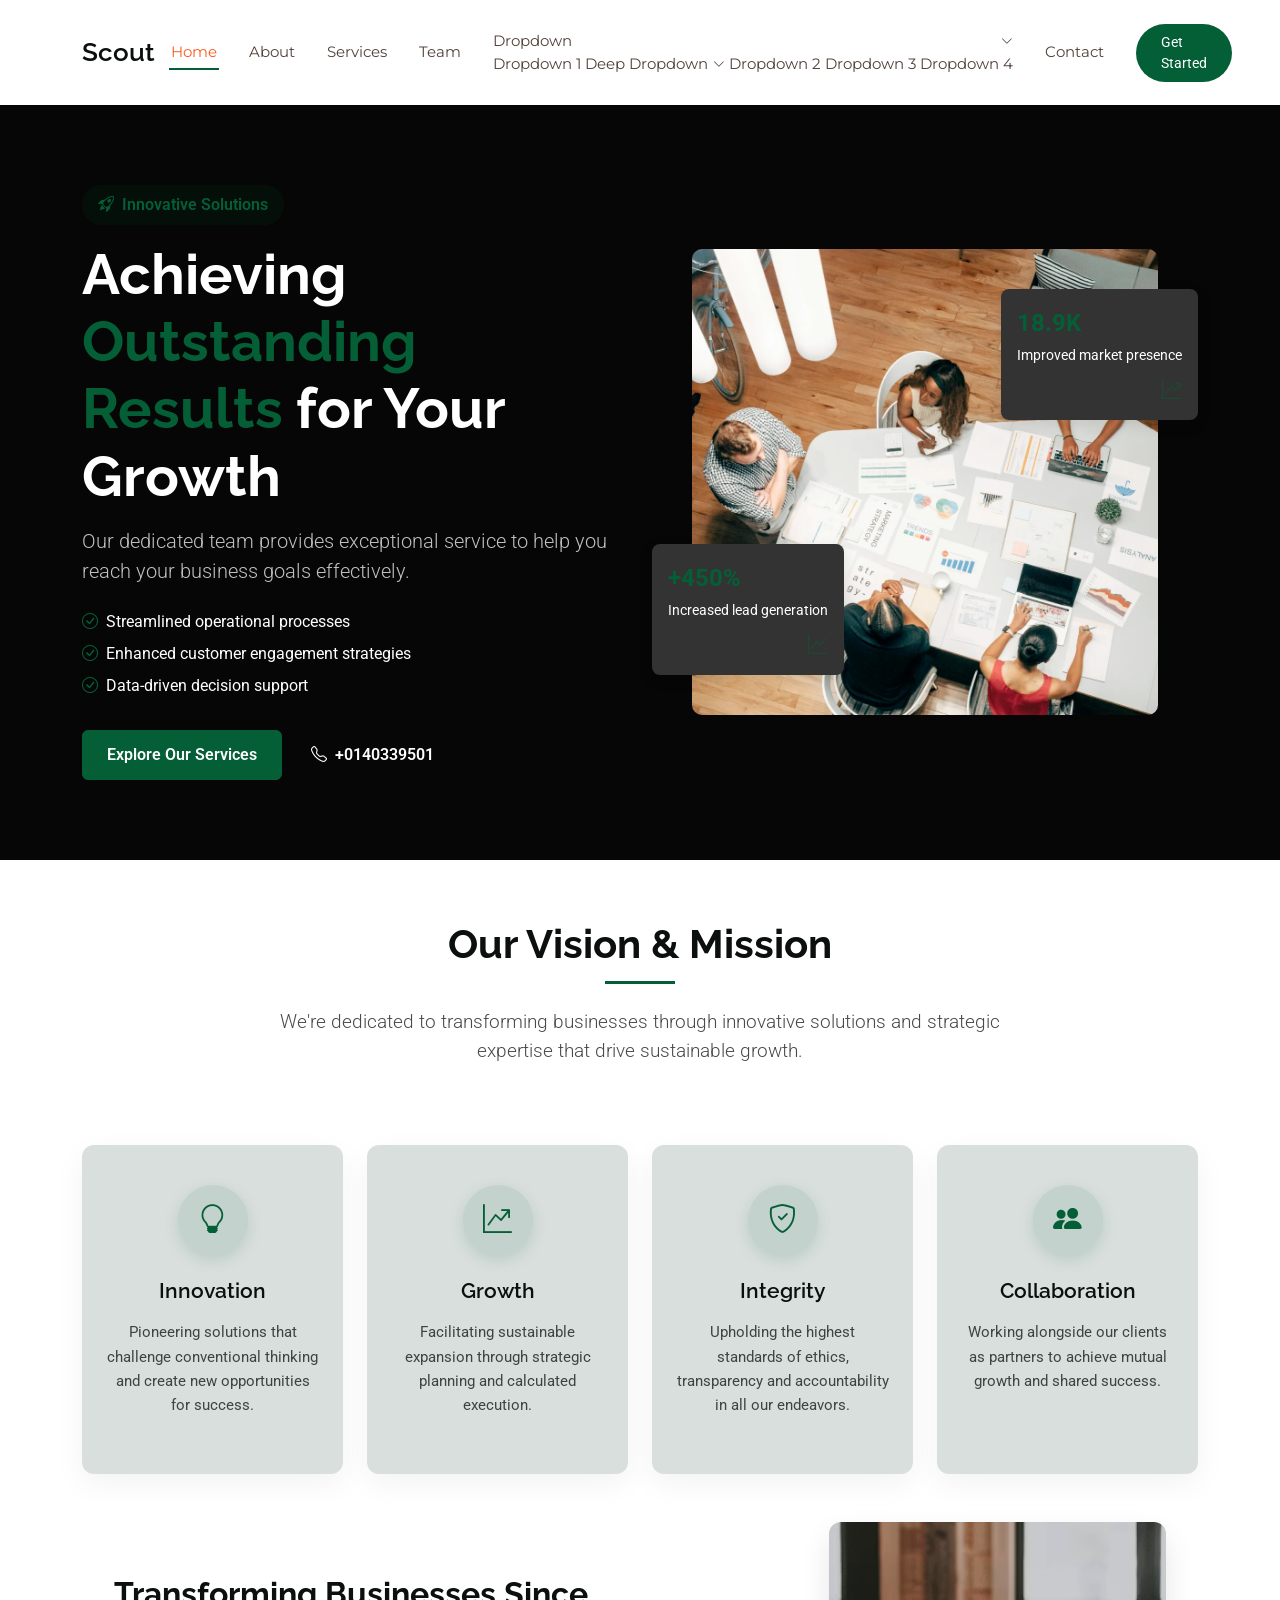
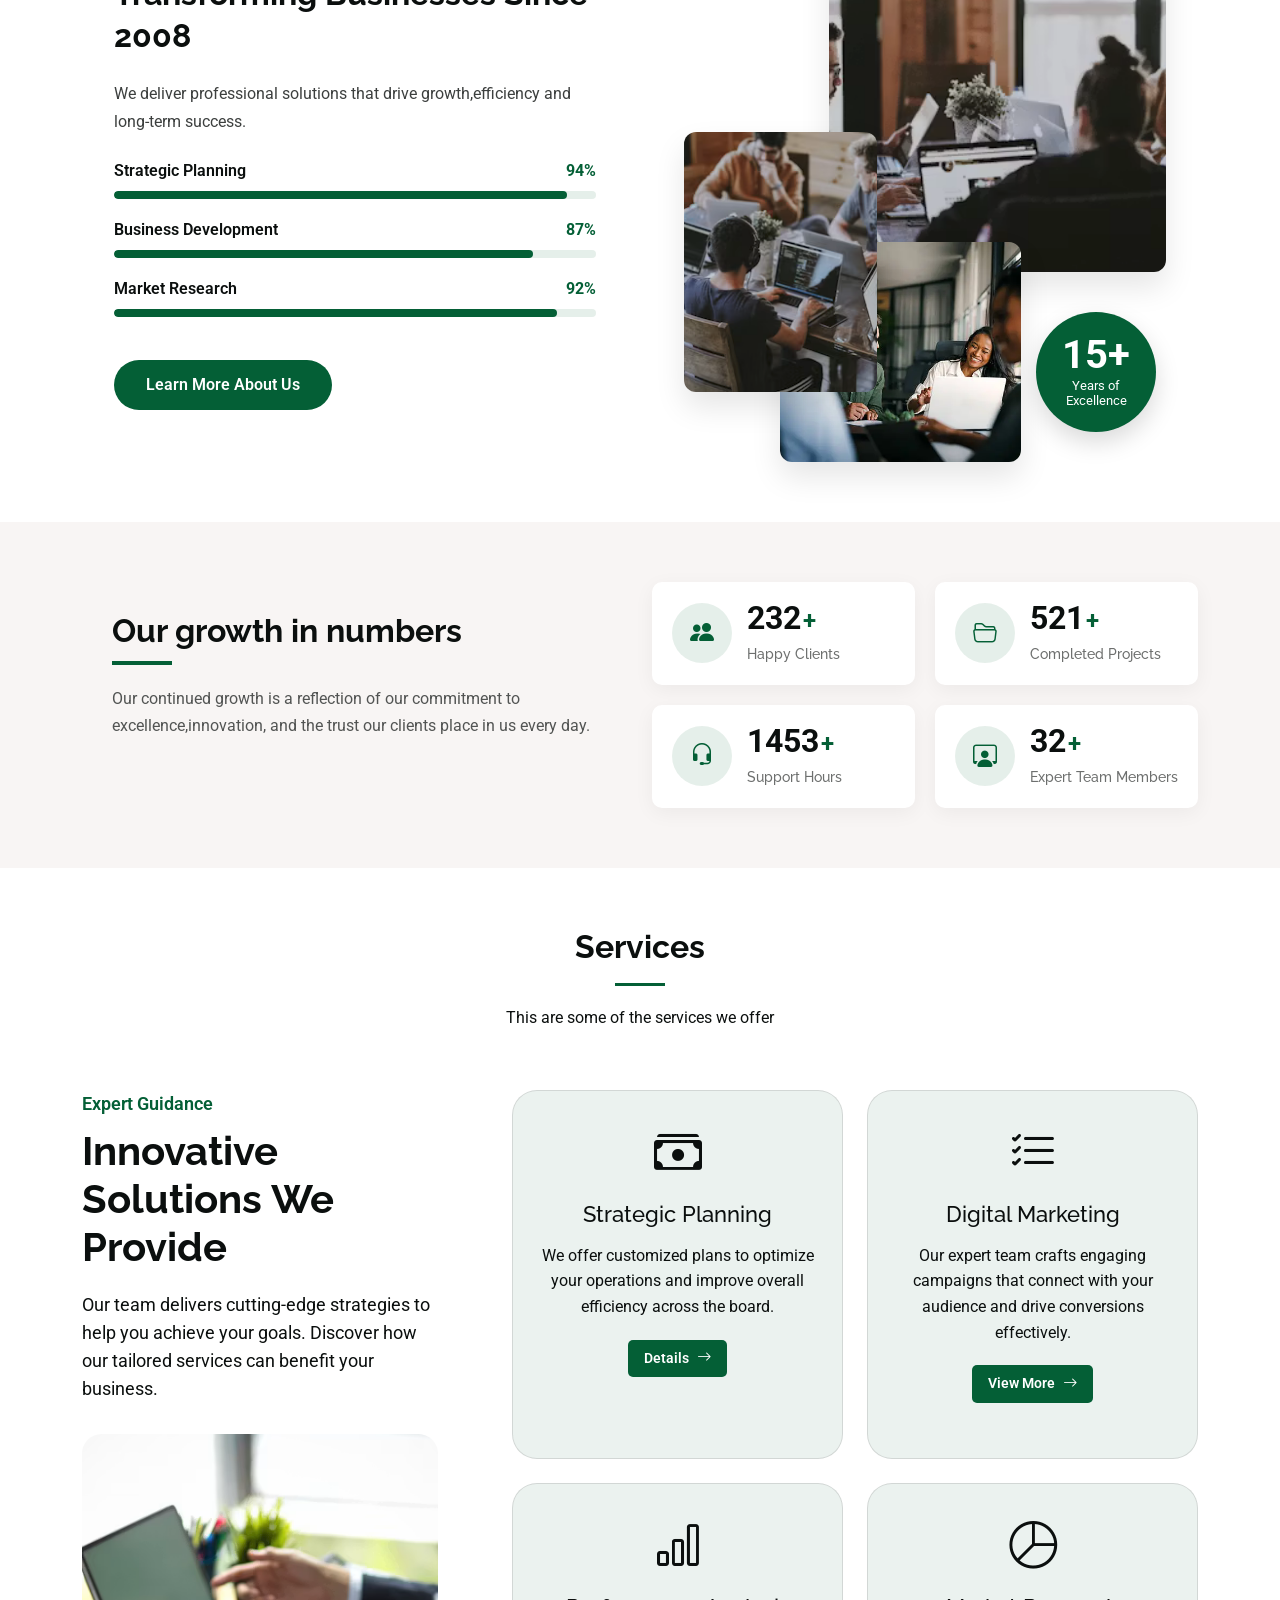
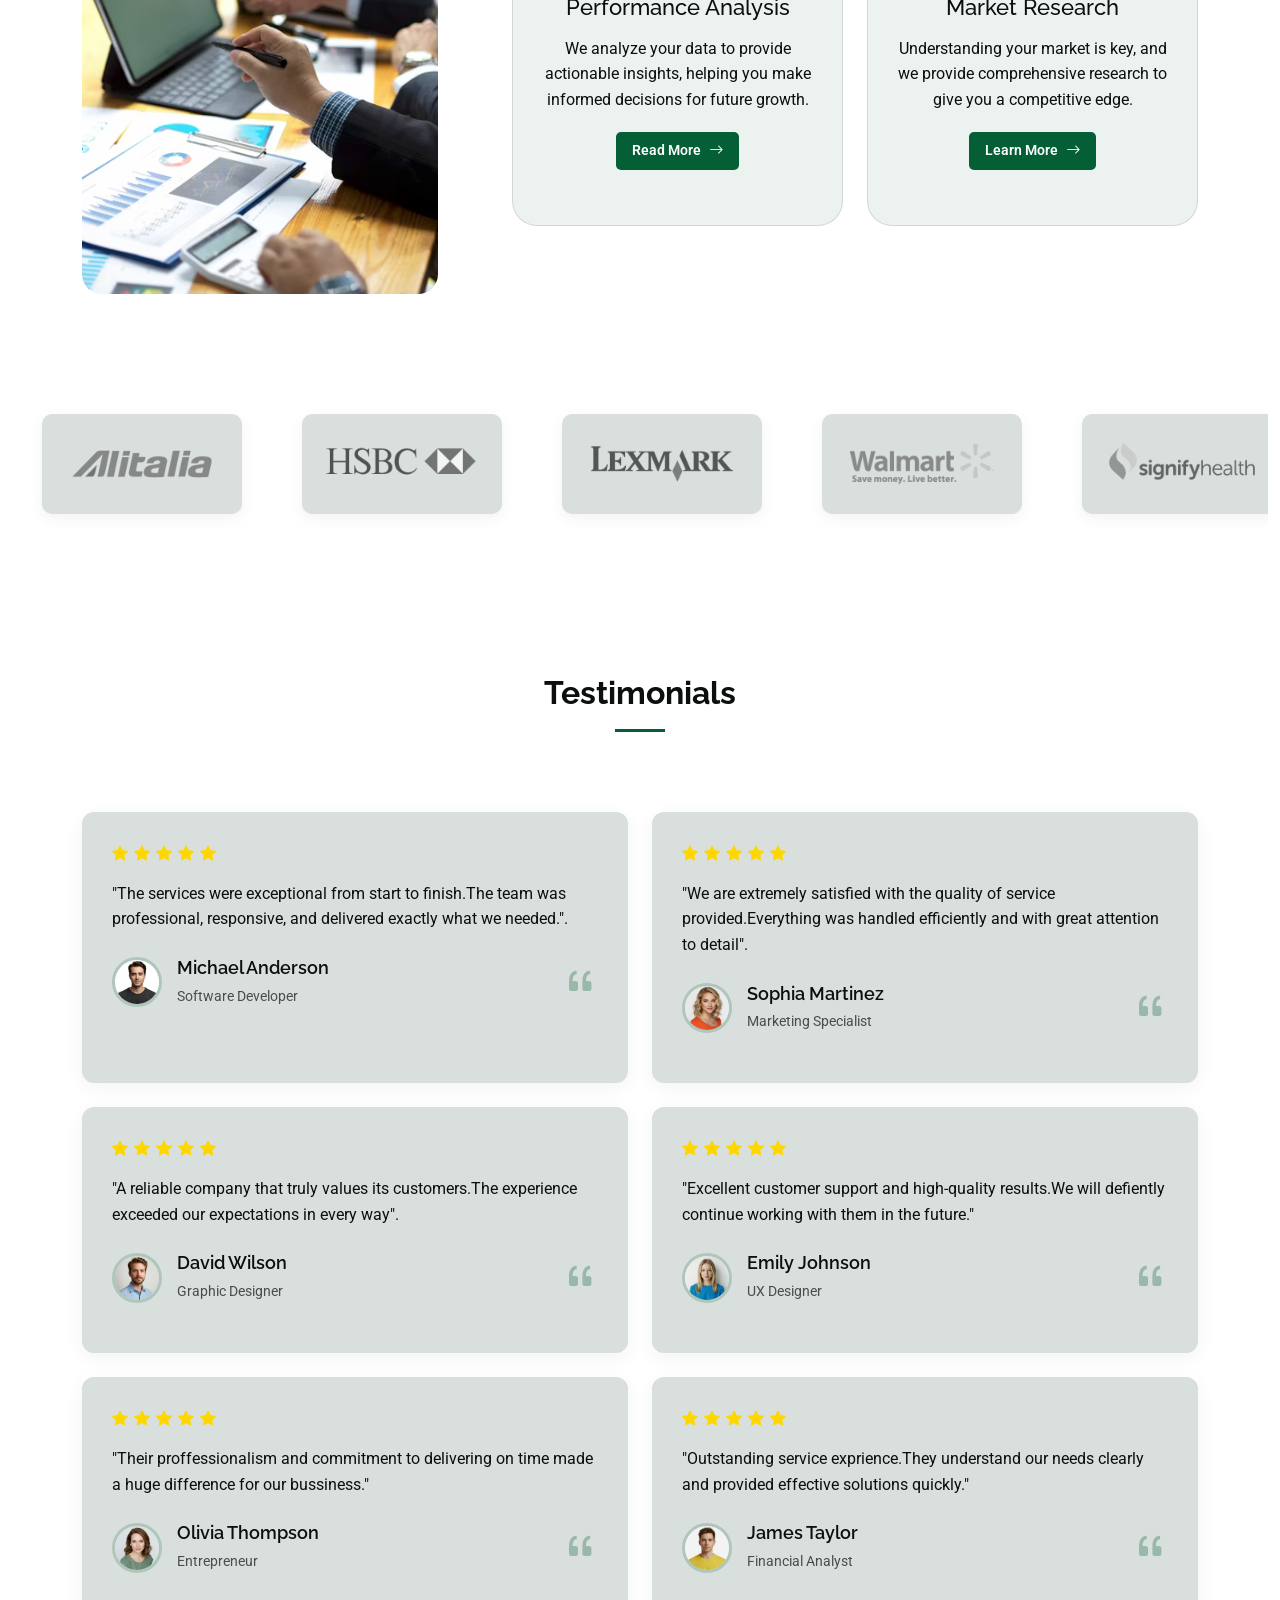
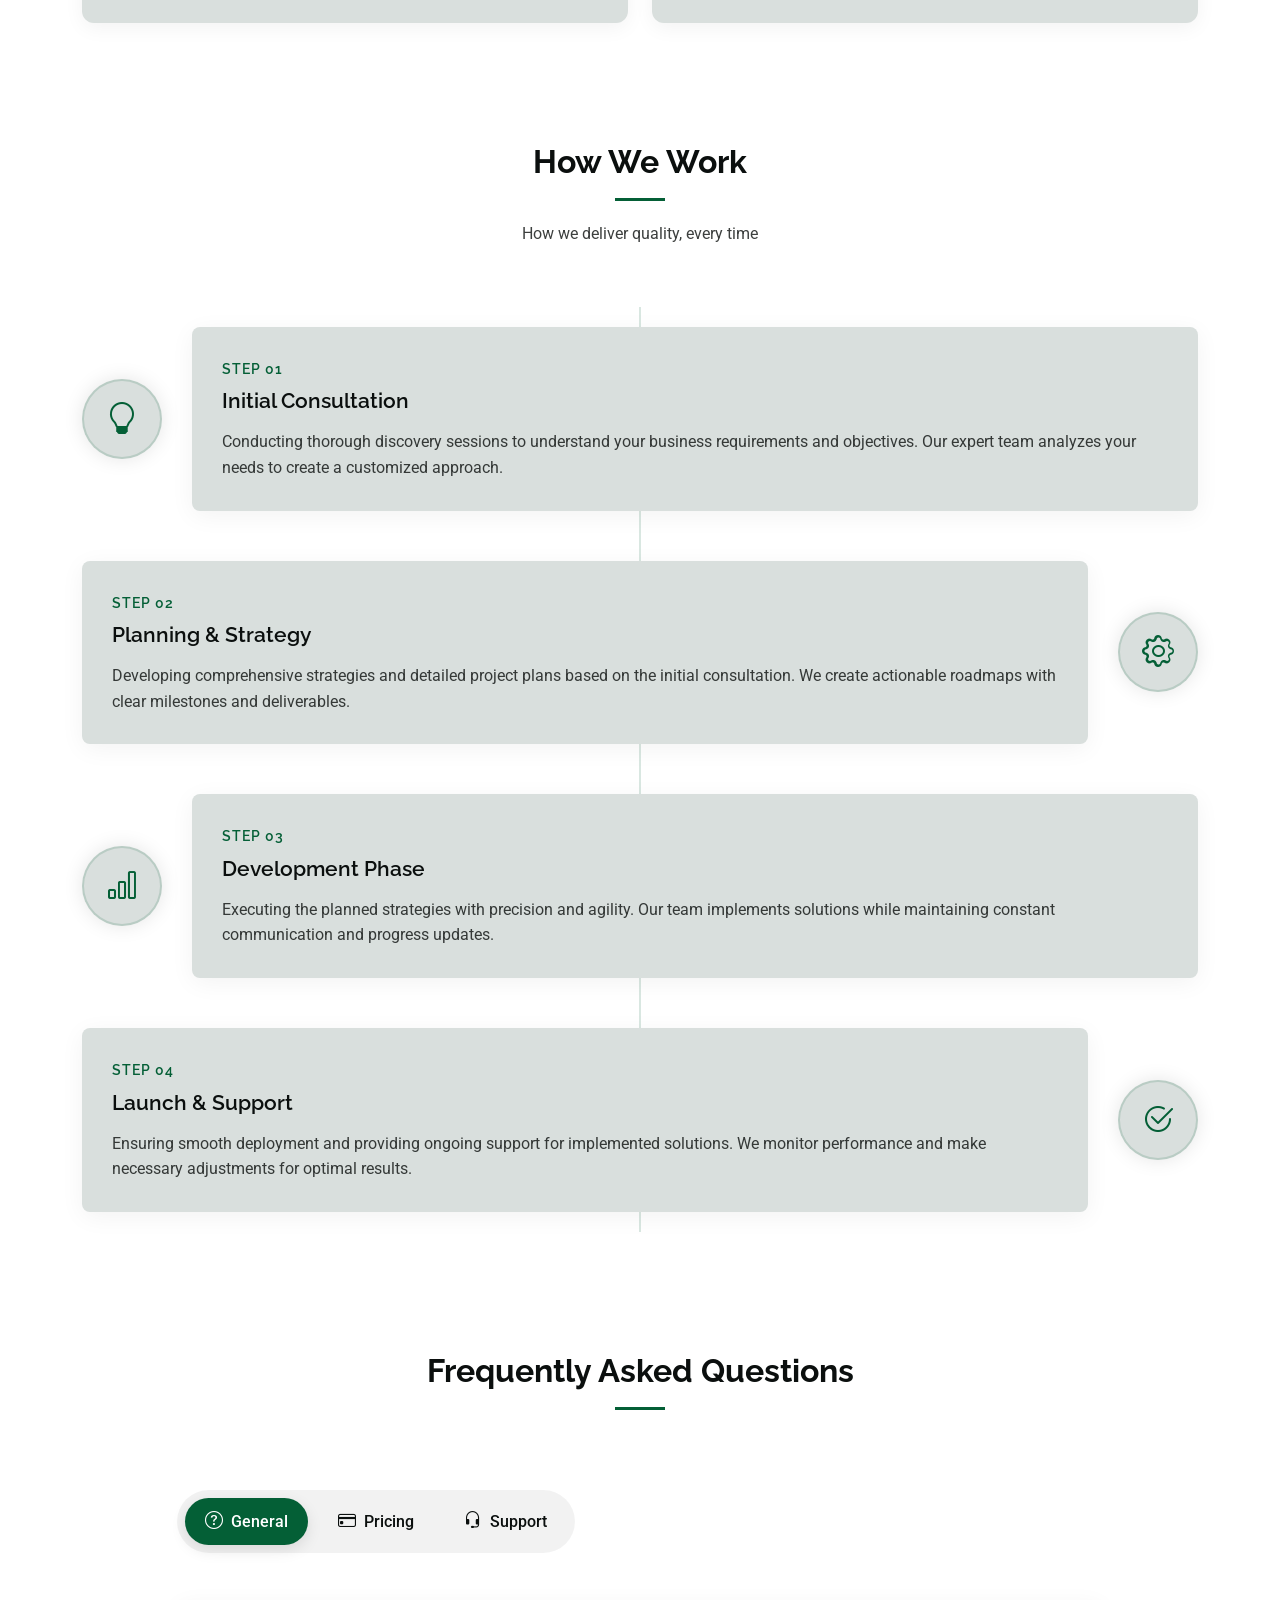
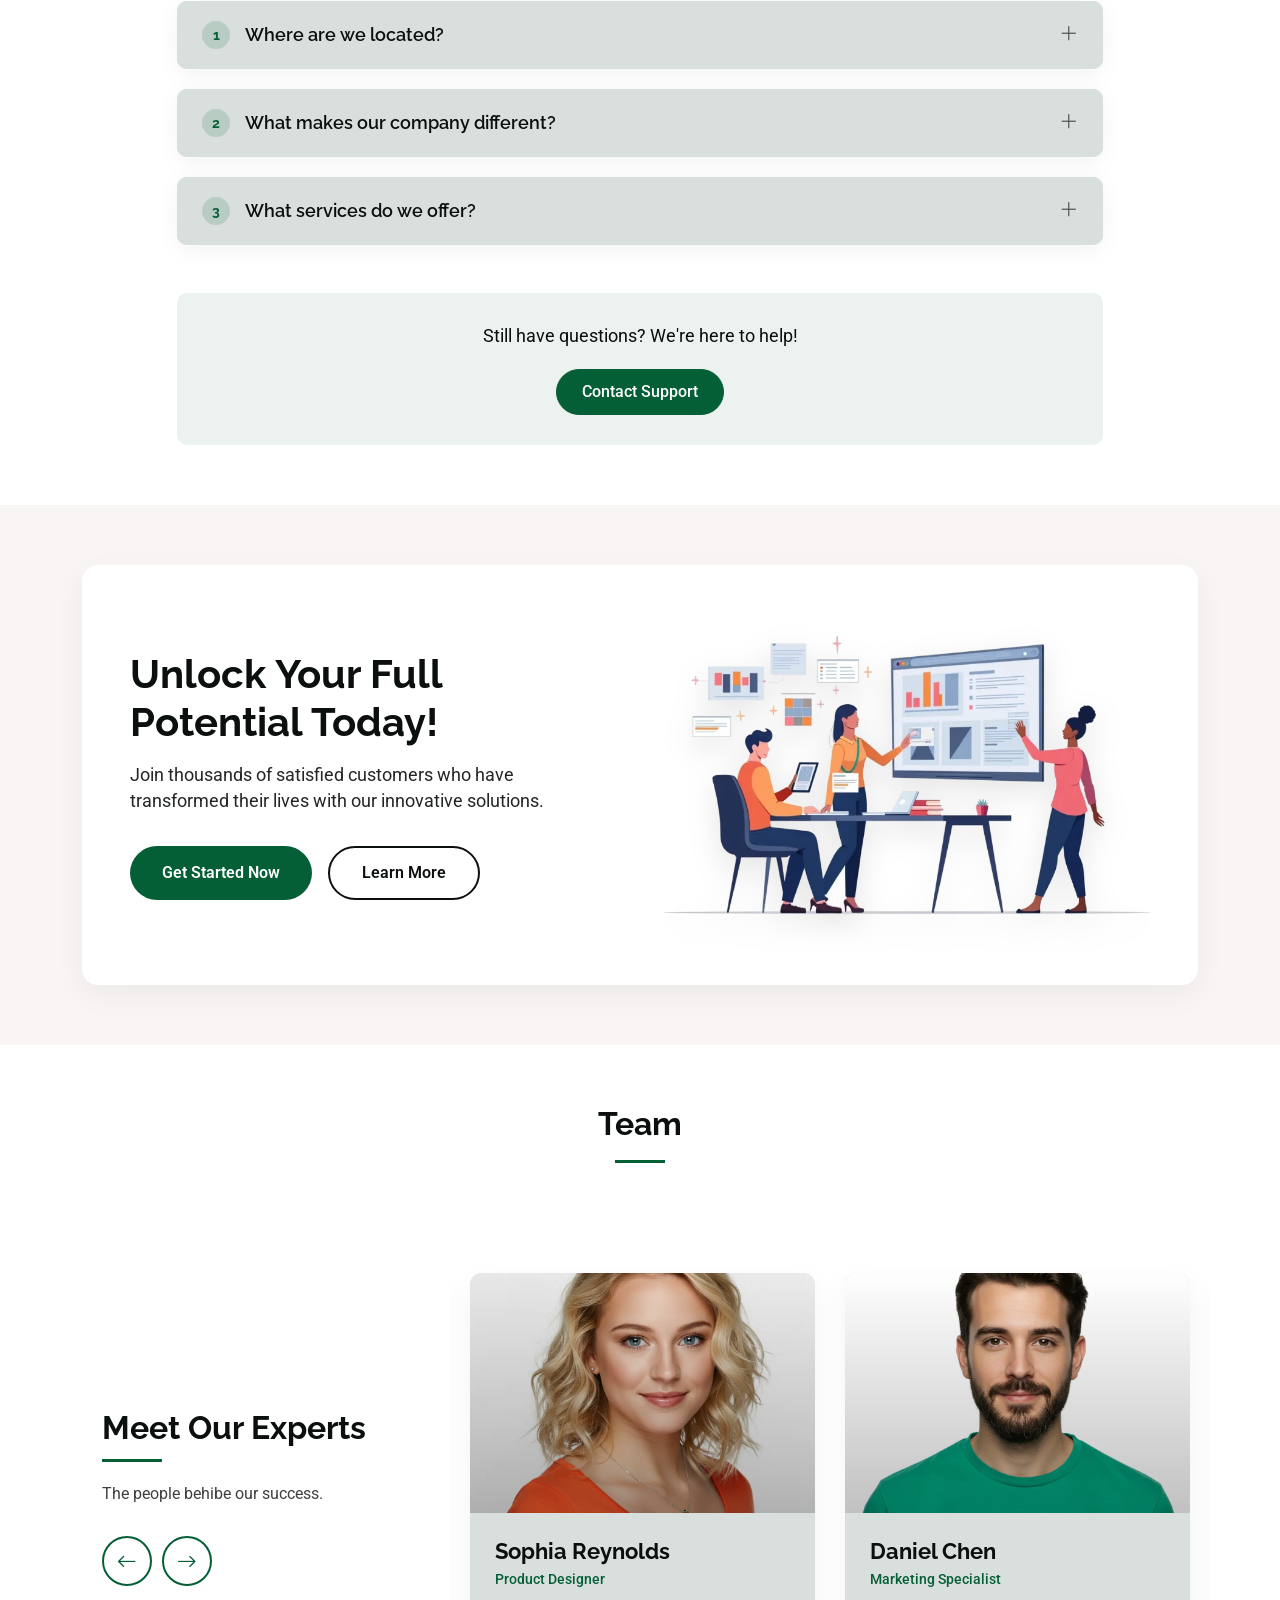
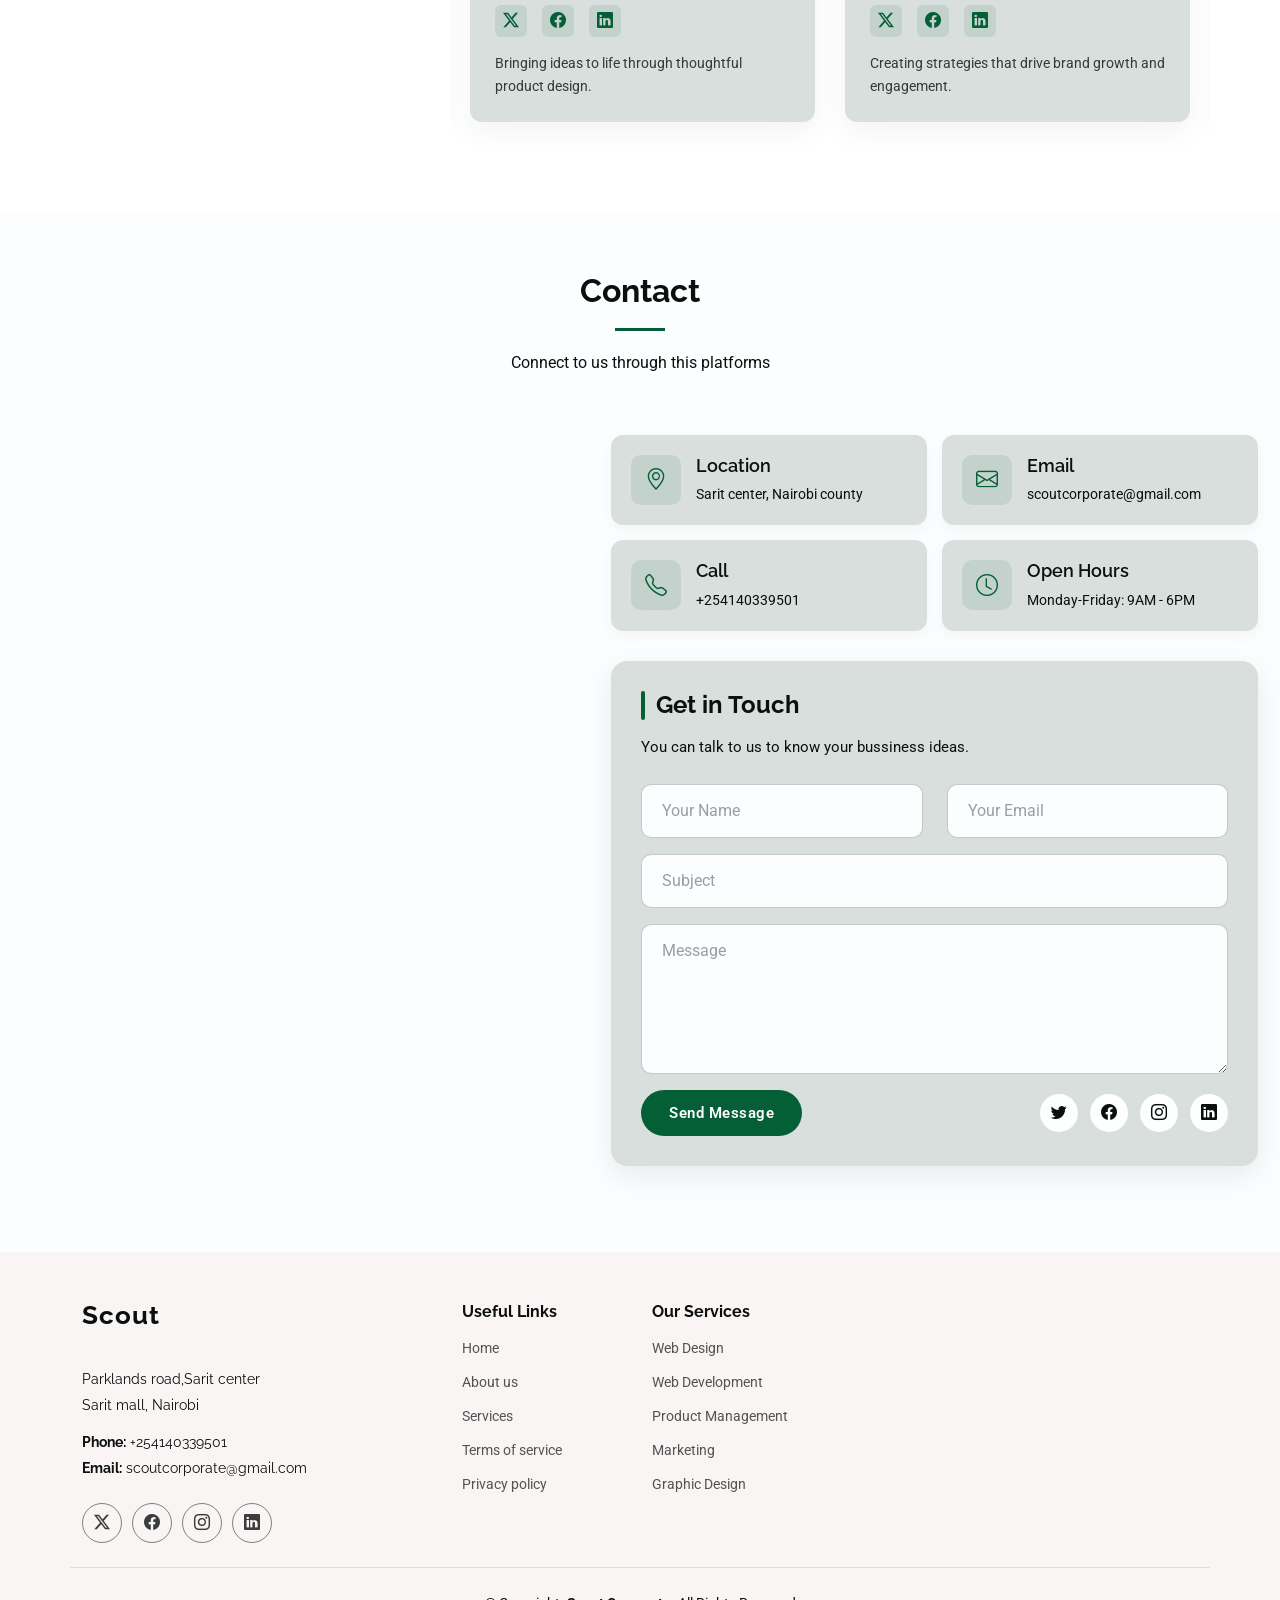
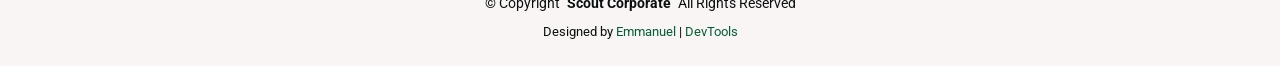
==== commit d037e689: "updated files" ====
--- a/index.html
+++ b/index.html
@@ -5,8 +5,8 @@
   <meta charset="utf-8">
   <meta content="width=device-width, initial-scale=1.0" name="viewport">
   <title>Scout Corporate</title>
-  <meta name="description" content="">
-  <meta name="keywords" content="">
+  <meta name="description" content="Scout corporate provides innovative solutions to help your business grow and succeed. Our expert team delivers exceptional service to achieve outstanding results.">
+  <meta name="keywords" content="Scout, corporate, innovative, solutions, business, growth, success, expert, service, results">
 
   <!-- Favicons -->
   <link href="assets/img/image.png" rel="icon">
@@ -52,9 +52,9 @@
           <li><a href="#about">About</a></li>
           <li><a href="#services">Services</a></li>
           <li><a href="#team">Team</a></li>
-          <li class="dropdown"><a href="#"><span>Dropdown</span> <i class="bi bi-chevron-down toggle-dropdown"></i></a>
+          <li><a href="#"><span>Dropdown</span> <i class="bi bi-chevron-down toggle-dropdown"></i></a>
             <ul>
-              <li><a href="#">Dropdown 1</a></li>
+              <li class="dropdown"><a href="#">Dropdown 1</a></li>
               <li class="dropdown"><a href="#"><span>Deep Dropdown</span> <i class="bi bi-chevron-down toggle-dropdown"></i></a>
                 <ul>
                   <li><a href="#">Deep Dropdown 1</a></li>
@@ -105,7 +105,7 @@
             </div>
           </div>
           <div class="col-lg-6">
-            <div class="hero-image-wrapper" data-aos="fade-up" data-aos-delay="300">
+            <div class="hero-image-wrapper" data-aos="fade-up" data-aos-delay="500">
               <img src="assets/img/about/about-square-13.webp" alt="" class="img-fluid hero-image">
               <div class="stat-card top-right">
                 <div class="stat-value">18.9K</div>
@@ -184,9 +184,9 @@
         <div class="row align-items-center about-showcase">
           <div class="col-lg-6 order-lg-2" data-aos="fade-left" data-aos-delay="300">
             <div class="about-image-grid">
-              <img src="assets/img/about/about-15.webp" class="img-grid-main" alt="Our company vision">
-              <img src="assets/img/about/about-17.webp" class="img-grid-secondary" alt="Our team">
-              <img src="assets/img/about/about-square-5.webp" class="img-grid-tertiary" alt="Our workspace">
+              <img src="assets/img/about/image2.png" class="img-grid-main" alt="Our company vision">
+              <img src="assets/img/about/image3.png" class="img-grid-secondary" alt="Our team">
+              <img src="assets/img/about/image4.png" class="img-grid-tertiary" alt="Our workspace">
               <div class="experience-badge" data-aos="zoom-in" data-aos-delay="500">
                 <span class="years">15+</span>
                 <span class="text">Years of Excellence</span>
@@ -334,7 +334,7 @@
 
               <div class="services-image-container" data-aos="fade-up" data-aos-delay="200">
                 <div class="services-image">
-                  <img src="assets/img/services/services-12.webp" alt="Services" class="img-fluid">
+                  <img src="assets/img/services/image copy.png" alt="Services" class="img-fluid">
                 </div>
               </div>
             </div>
@@ -454,7 +454,7 @@
             <div class="clients-slide">
               <img src="assets/img/clients/clients-8.webp" class="img-fluid" alt="Client 8">
             </div>
-            div class="clients-slide">
+            <div class="clients-slide">
               <img src="assets/img/clients/clients-1.webp" class="img-fluid" alt="Client 1">
 
             <!-- Duplicate for seamless looping -->
@@ -570,7 +570,7 @@
                 <i class="bi bi-star-fill"></i>
                 <i class="bi bi-star-fill"></i>
               </div>
-              <p>"The services were exceptional from start to finish.The team was professional, responsive, and delivered excatly what we needed.".</p>
+              <p>"The services were exceptional from start to finish.The team was professional, responsive, and delivered exactly what we needed.".</p>
               <div class="testimonial-footer">
                 <div class="testimonial-author">
                   <img src="assets/img/person/person-m-3.webp" alt="Author" class="img-fluid rounded-circle" loading="lazy">
@@ -622,7 +622,7 @@
                 <i class="bi bi-star-fill"></i>
                 <i class="bi bi-star-fill"></i>
               </div>
-              <p>"A reliable company that truly values its customers.The exprience exceeded our expectations in every way".</p>
+              <p>"A reliable company that truly values its customers.The experience exceeded our expectations in every way".</p>
               <div class="testimonial-footer">
                 <div class="testimonial-author">
                   <img src="assets/img/person/person-m-7.webp" alt="Author" class="img-fluid rounded-circle" loading="lazy">
@@ -838,7 +838,7 @@
                       <i class="bi bi-plus-lg faq-toggle"></i>
                     </h3>
                     <div class="faq-content">
-                      <p>Lorem ipsum dolor sit amet, consectetur adipiscing elit. Suspendisse varius enim in eros elementum tristique. Duis cursus, mi quis viverra ornare, eros dolor interdum nulla, ut commodo diam libero vitae erat.</p>
+                      <p>We are located in the heart of the city, making it easy for our clients to visit us or for us to meet them at their convenience.</p>
                     </div>
                   </div><!-- End FAQ Item -->
 
@@ -850,7 +850,7 @@
                     </h3>
                     <div class="faq-content">
                       <p>What services do we offer?.</p>
-                      <p>Mauris ultrices eros in cursus turpis massa tincidunt dui. Pellentesque nec nam aliquam sem et tortor. Habitant morbi tristique senectus et netus et malesuada.</p>
+                      <p></p>
                     </div>
                   </div><!-- End FAQ Item -->
 
@@ -861,8 +861,7 @@
                       <i class="bi bi-plus-lg faq-toggle"></i>
                     </h3>
                     <div class="faq-content">
-                      <p>Eleifend mi in nulla posuere sollicitudin aliquam ultrices sagittis orci. Faucibus pulvinar elementum integer enim. Sem nulla pharetra diam sit amet nisl suscipit. Rutrum tellus pellentesque eu tincidunt. Lectus urna duis convallis convallis tellus.</p>
-                      <p>Mauris ultrices eros in cursus turpis massa tincidunt dui. Pellentesque nec nam aliquam sem et tortor. Habitant morbi tristique senectus et netus et malesuada.</p>
+                      <p>We offer a wide range of services including strategic planning, digital marketing, performance analysis, and market research. Our team of experts is dedicated to providing customized solutions that meet the unique needs of each client.</p>
                     </div>
                   </div><!-- End FAQ Item -->
 
@@ -880,7 +879,7 @@
                       <i class="bi bi-plus-lg faq-toggle"></i>
                     </h3>
                     <div class="faq-content">
-                      <p>Molestie a iaculis at erat pellentesque adipiscing commodo. Dignissim suspendisse in est ante in. Nunc vel risus commodo viverra maecenas accumsan. Sit amet nisl suscipit adipiscing bibendum est. Purus gravida quis blandit turpis cursus in.</p>
+                      <p>We determine our pricing based on various factors such as the scope of the project, the resources required, and the level of customization needed.</p>
                     </div>
                   </div><!-- End FAQ Item -->
 
@@ -891,8 +890,7 @@
                       <i class="bi bi-plus-lg faq-toggle"></i>
                     </h3>
                     <div class="faq-content">
-                      <p>Laoreet sit amet cursus sit amet dictum sit amet justo. Mauris vitae ultricies leo integer malesuada nunc vel. Tincidunt eget nullam non nisi est sit amet. Turpis nunc eget lorem dolor sed. Ut venenatis tellus in metus vulputate eu scelerisque.</p>
-                      <p>Molestie a iaculis at erat pellentesque adipiscing commodo. Dignissim suspendisse in est ante in. Nunc vel risus commodo viverra maecenas accumsan.</p>
+                      <p>It depends on the specific services and products you are interested in. We strive to be transparent with our pricing and will provide you with a detailed quote before any work begins.</p>
                     </div>
                   </div><!-- End FAQ Item -->
 
@@ -903,7 +901,7 @@
                       <i class="bi bi-plus-lg faq-toggle"></i>
                     </h3>
                     <div class="faq-content">
-                      <p>Laoreet sit amet cursus sit amet dictum sit amet justo. Mauris vitae ultricies leo integer malesuada nunc vel. Tincidunt eget nullam non nisi est sit amet. Turpis nunc eget lorem dolor sed. Ut venenatis tellus in metus vulputate eu scelerisque.</p>
+                      <p>Yes, we do offer customized pricing based on the specific requirements of each project. We understand that every project is unique, and we work closely with our clients to provide tailored pricing solutions that fit their needs and budget.</p>
                     </div>
                   </div><!-- End FAQ Item -->
 
@@ -921,8 +919,7 @@
                       <i class="bi bi-plus-lg faq-toggle"></i>
                     </h3>
                     <div class="faq-content">
-                      <p>Feugiat pretium nibh ipsum consequat. Tempus iaculis urna id volutpat lacus laoreet non curabitur gravida. Venenatis lectus magna fringilla urna porttitor rhoncus dolor purus non.</p>
-                      <p>Dignissim suspendisse in est ante in. Nunc vel risus commodo viverra maecenas accumsan. Sit amet nisl suscipit adipiscing bibendum est.</p>
+                      <p>You can contact our support team through various channels, including email, phone, and live chat. We also have a support ticket system on our website where you can submit your queries and receive assistance from our team.</p>
                     </div>
                   </div><!-- End FAQ Item -->
 
@@ -933,7 +930,7 @@
                       <i class="bi bi-plus-lg faq-toggle"></i>
                     </h3>
                     <div class="faq-content">
-                      <p>In hac habitasse platea dictumst vestibulum rhoncus est pellentesque. Dictumst vestibulum rhoncus est pellentesque elit ullamcorper. Non diam phasellus vestibulum lorem sed. Platea dictumst quisque sagittis purus sit.</p>
+                      <p>Our customer support team is available 24/7 to assist you with any questions or issues you may have. We understand the importance of timely support and are committed to providing excellent service around the clock.</p>
                     </div>
                   </div><!-- End FAQ Item -->
 
@@ -944,8 +941,7 @@
                       <i class="bi bi-plus-lg faq-toggle"></i>
                     </h3>
                     <div class="faq-content">
-                      <p>Mauris ultrices eros in cursus turpis massa tincidunt dui. Pellentesque nec nam aliquam sem et tortor. Habitant morbi tristique senectus et netus et malesuada.</p>
-                      <p>Eleifend mi in nulla posuere sollicitudin aliquam ultrices sagittis orci. Faucibus pulvinar elementum integer enim. Sem nulla pharetra diam sit amet nisl suscipit.</p>
+                      <p>Yes, we offer after-service support and maintenance for our products and services. We understand that ongoing support is crucial for our clients' success, and we provide various support packages to ensure that you receive the assistance you need even after the initial service is completed.</p>
                     </div>
                   </div><!-- End FAQ Item -->
 
@@ -1185,7 +1181,7 @@
                 </div>
                 <div class="contact-text">
                   <h4>Call</h4>
-                  <p>+0140339501</p>
+                  <p>+254140339501</p>
                 </div>
               </div>
 
@@ -1255,7 +1251,7 @@
           <div class="footer-contact pt-3">
             <p>Parklands road,Sarit center</p>
             <p>Sarit mall, Nairobi</p>
-            <p class="mt-3"><strong>Phone:</strong> <span>+0140339501</span></p>
+            <p class="mt-3"><strong>Phone:</strong> <span>+254140339501</span></p>
             <p><strong>Email:</strong> <span>scoutcorporate@gmail.com</span></p>
           </div>
           <div class="social-links d-flex mt-4">
--- a/assets/css/main.css
+++ b/assets/css/main.css
@@ -20,10 +20,10 @@
 /* Global Colors - The following color variables are used throughout the website. Updating them here will change the color scheme of the entire website */
 :root { 
   --background-color: #ffffff; /* Background color for the entire website, including individual sections */
-  --default-color: #52413a; /* Default color used for the majority of the text content across the entire website */
-  --heading-color: #31221c; /* Color for headings, subheadings and title throughout the website */
-  --accent-color: #ee1111; /* Accent color that represents your brand on the website. It's used for buttons, links, and other elements that need to stand out */
-  --surface-color: #ffffff; /* The surface color is used as a background of boxed elements within sections, such as cards, icon boxes, or other elements that require a visual separation from the global background. */
+  --default-color: #0b0f0e; /* Default color used for the majority of the text content across the entire website */
+  --heading-color: #0b0f0e; /* Color for headings, subheadings and title throughout the website */
+  --accent-color: #045f36; /* Accent color that represents your brand on the website. It's used for buttons, links, and other elements that need to stand out */
+  --surface-color: #d9dfdd; /* The surface color is used as a background of boxed elements within sections, such as cards, icon boxes, or other elements that require a visual separation from the global background. */
   --contrast-color: #ffffff; /* Contrast color for text, ensuring readability against backgrounds of accent, heading, or default colors. */
 }
 
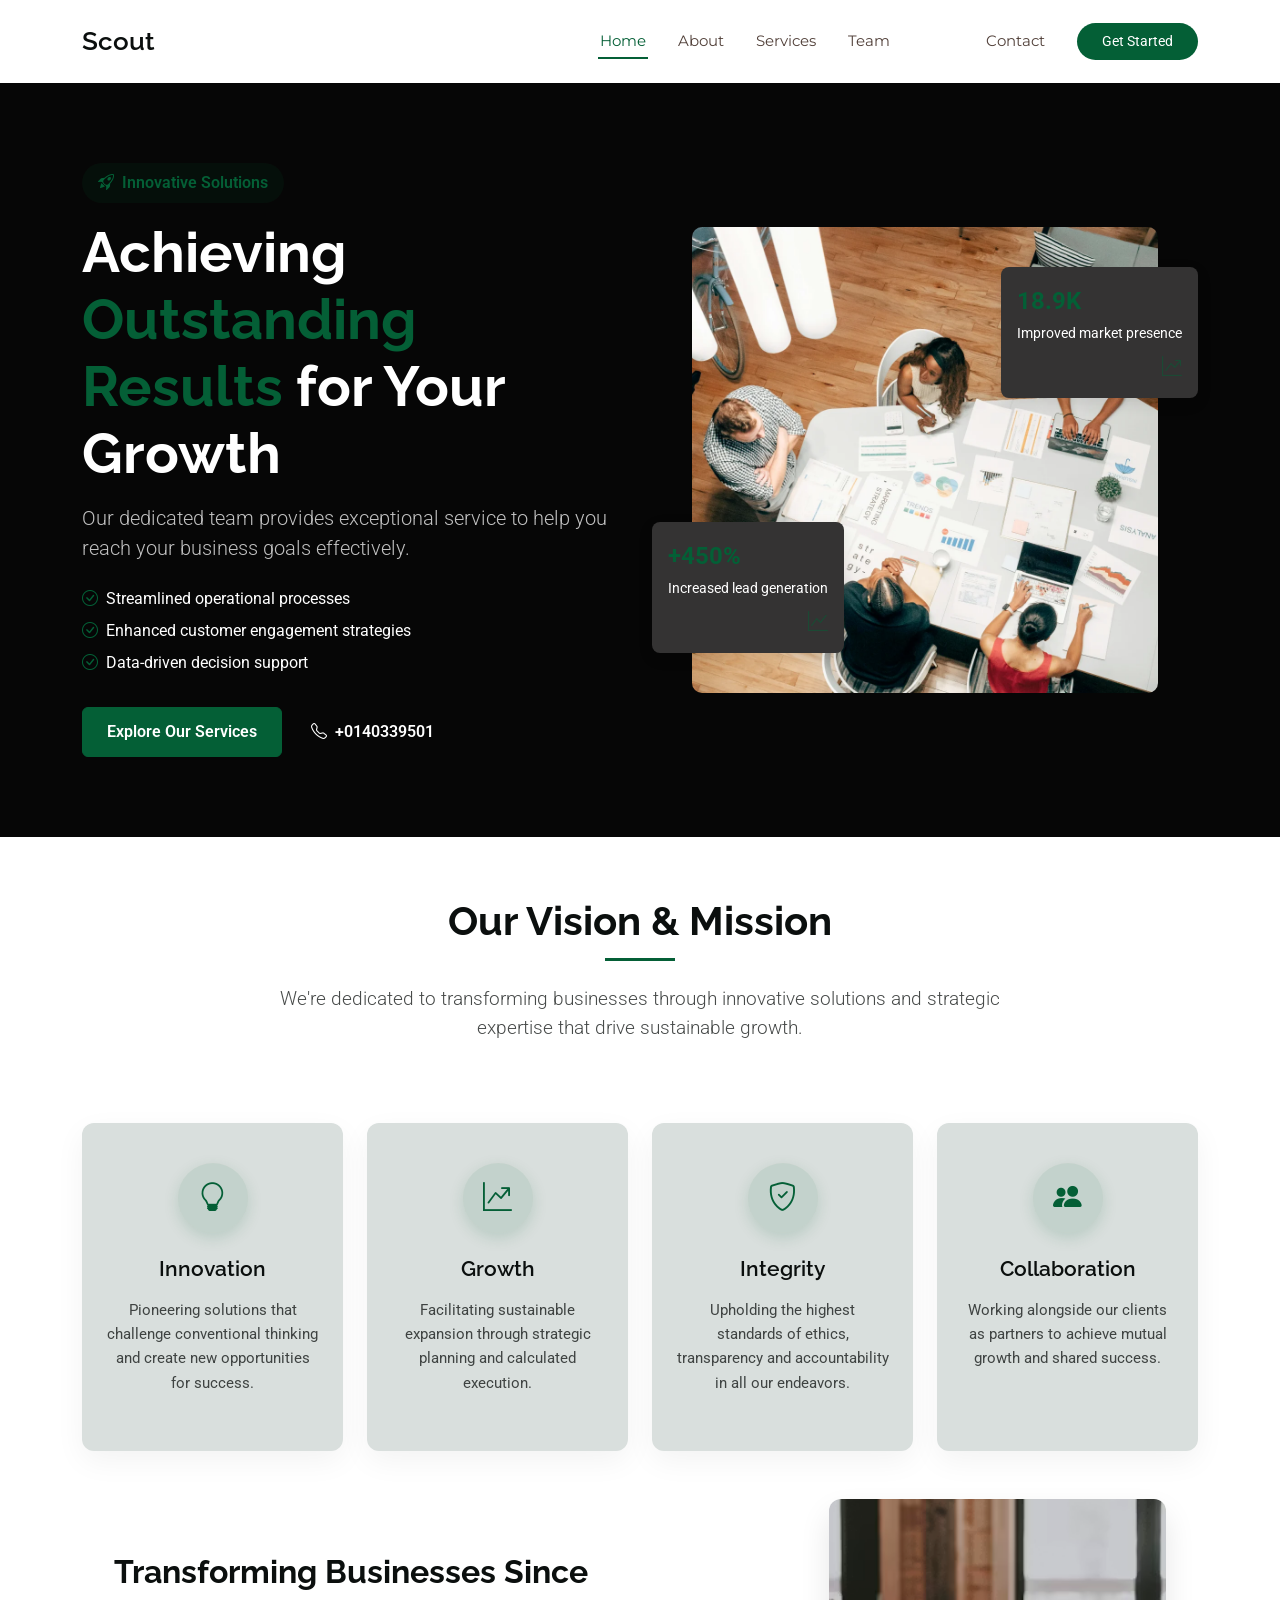
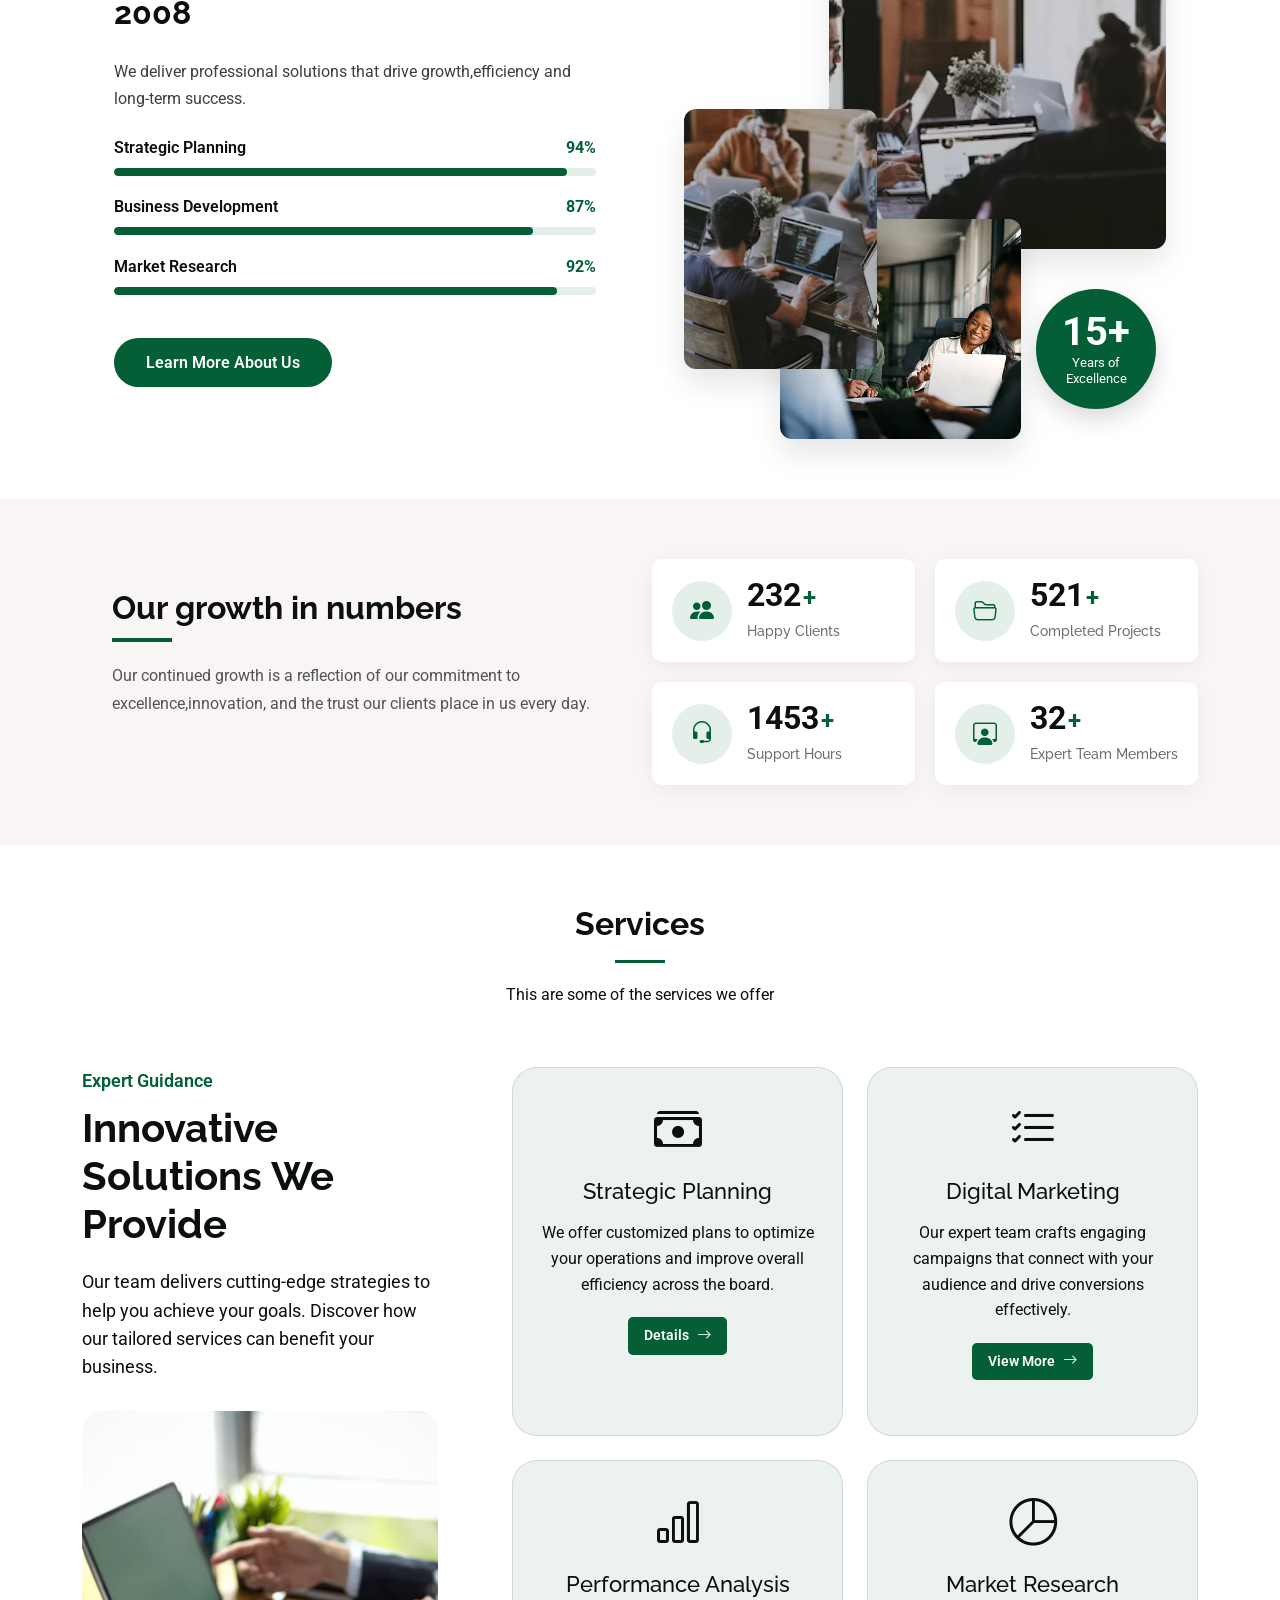
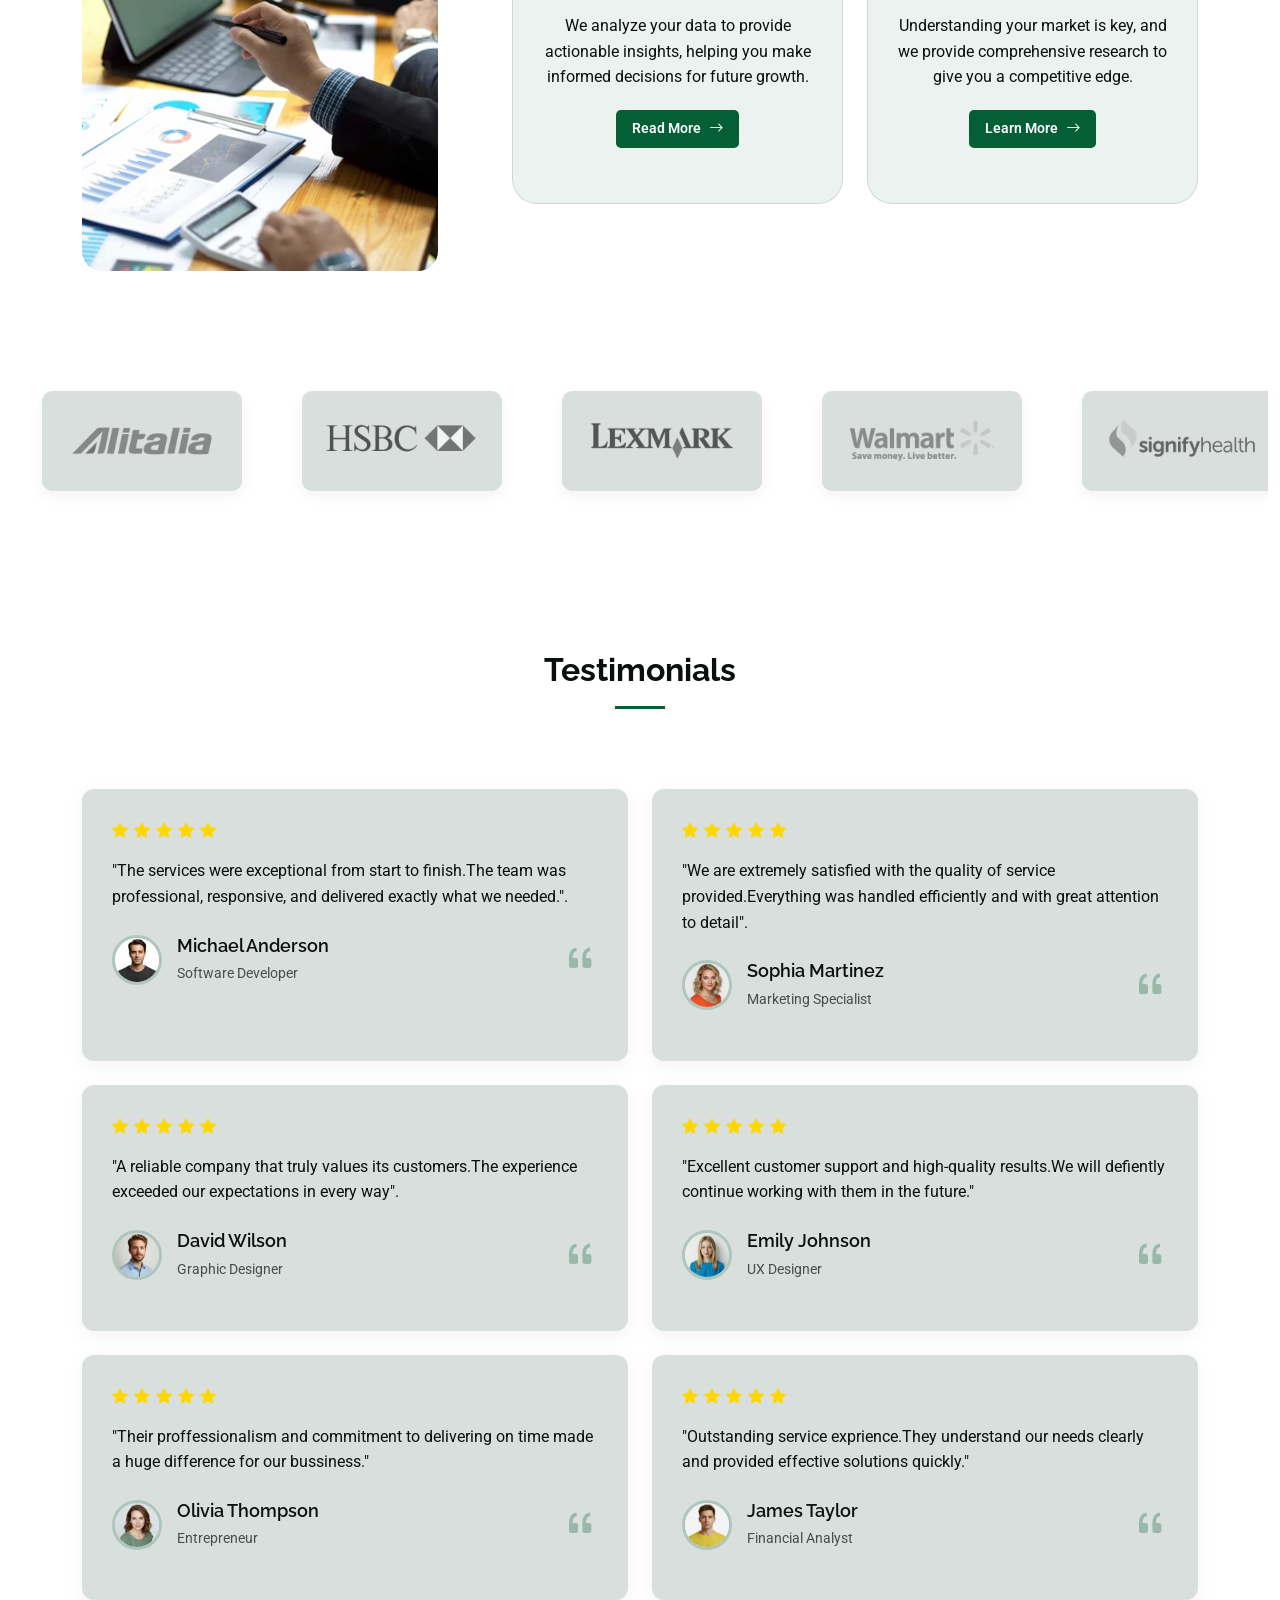
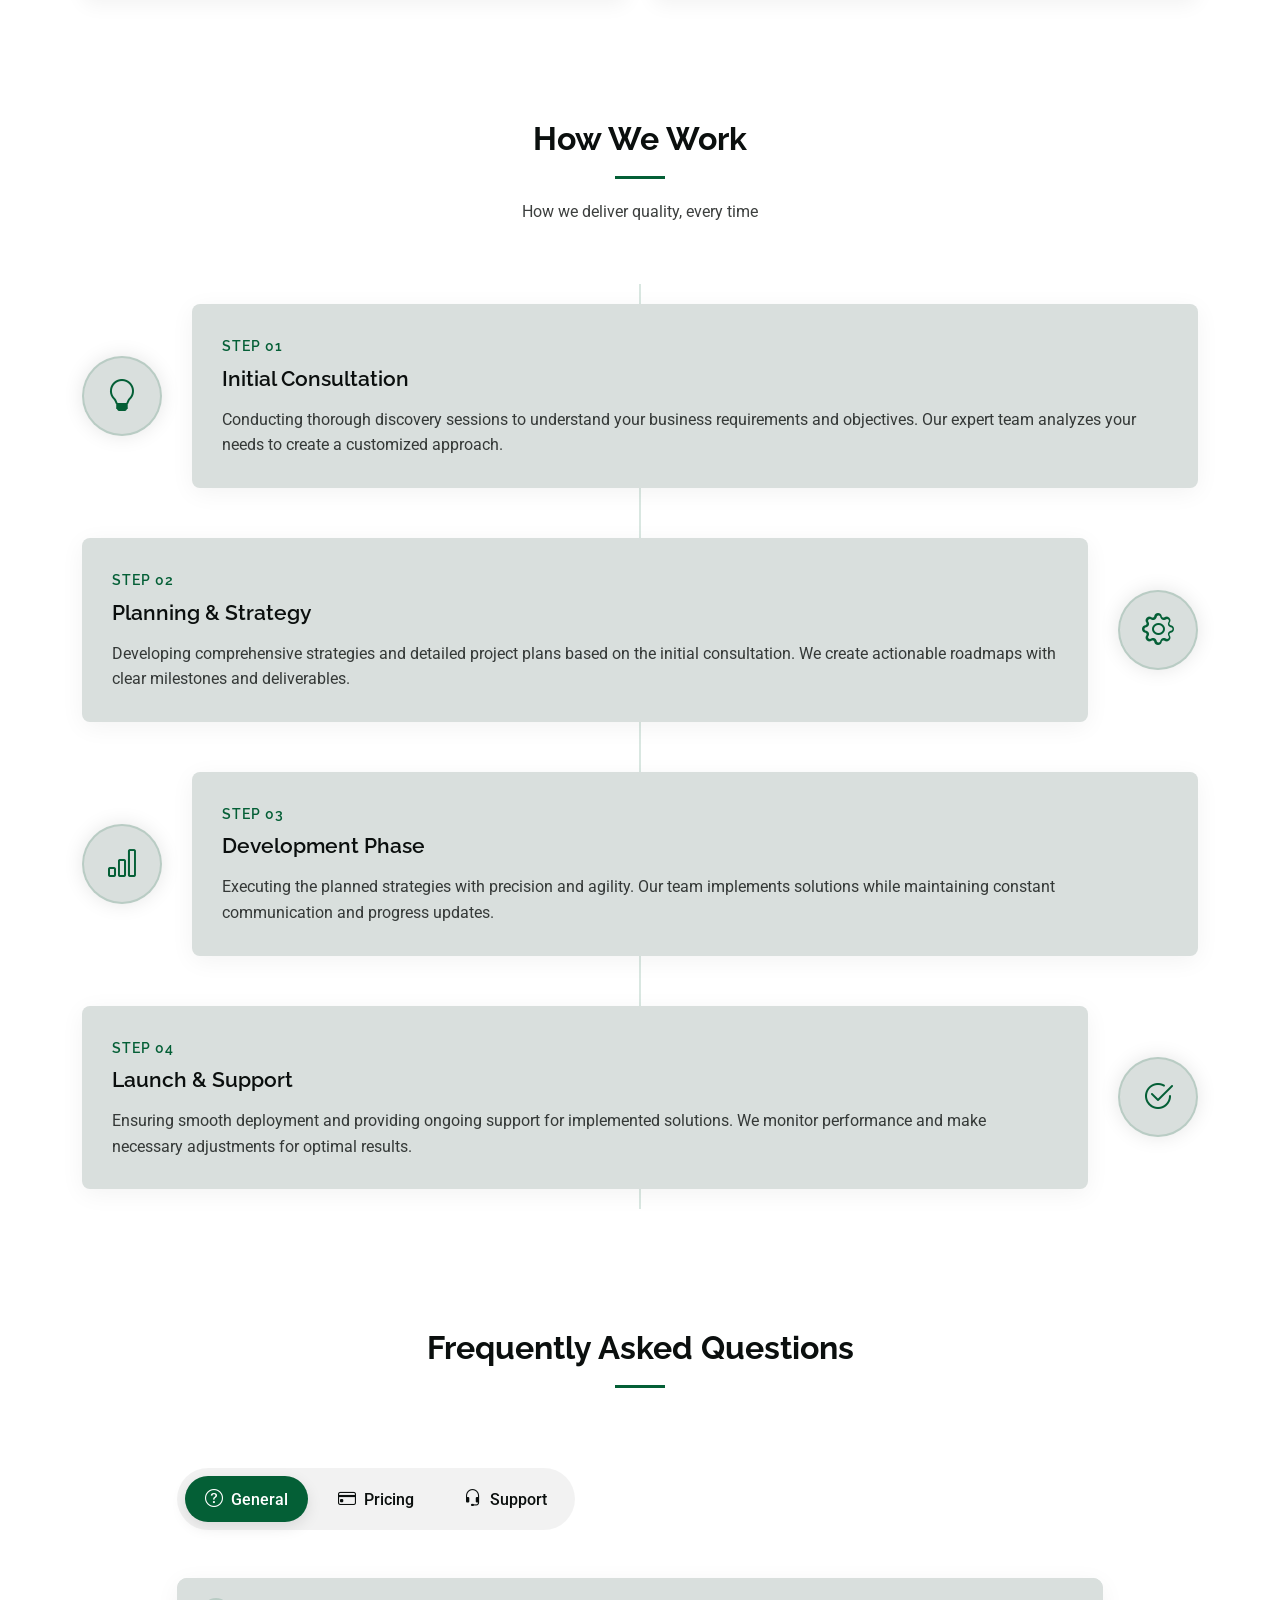
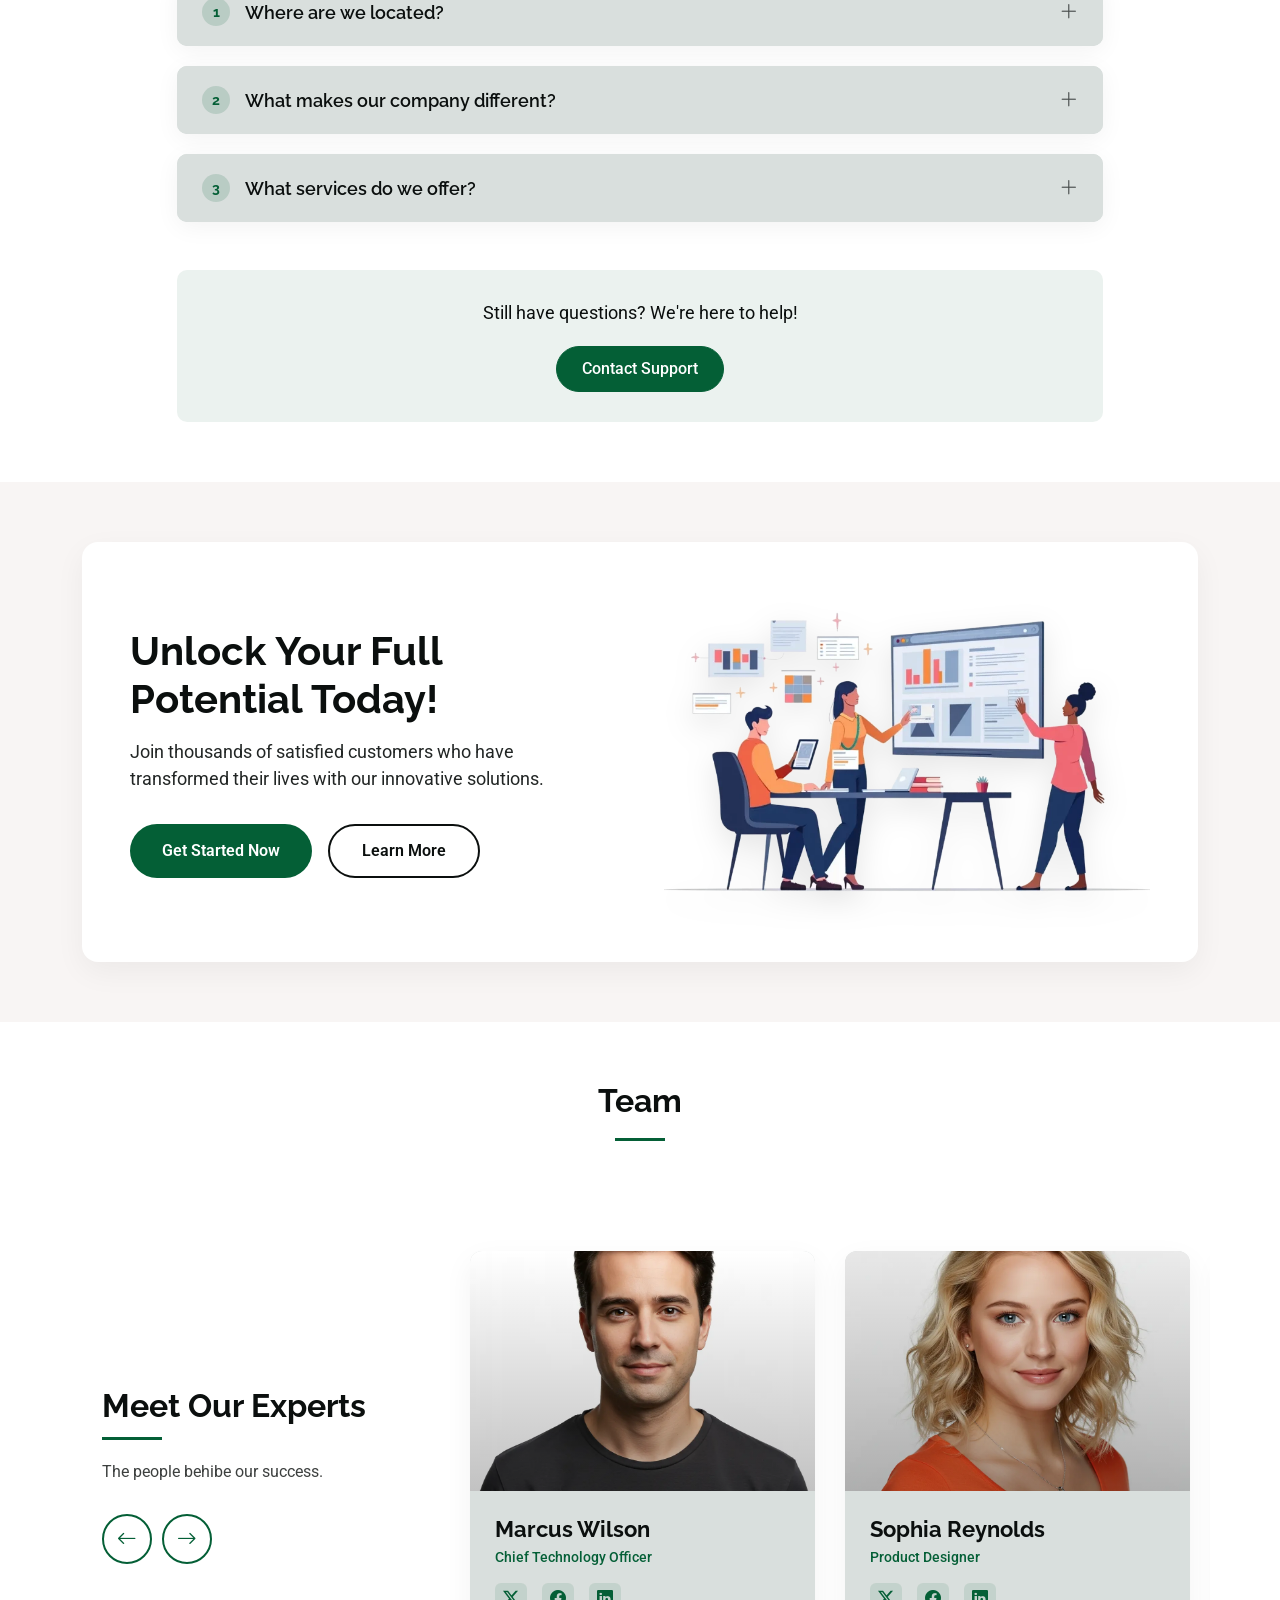
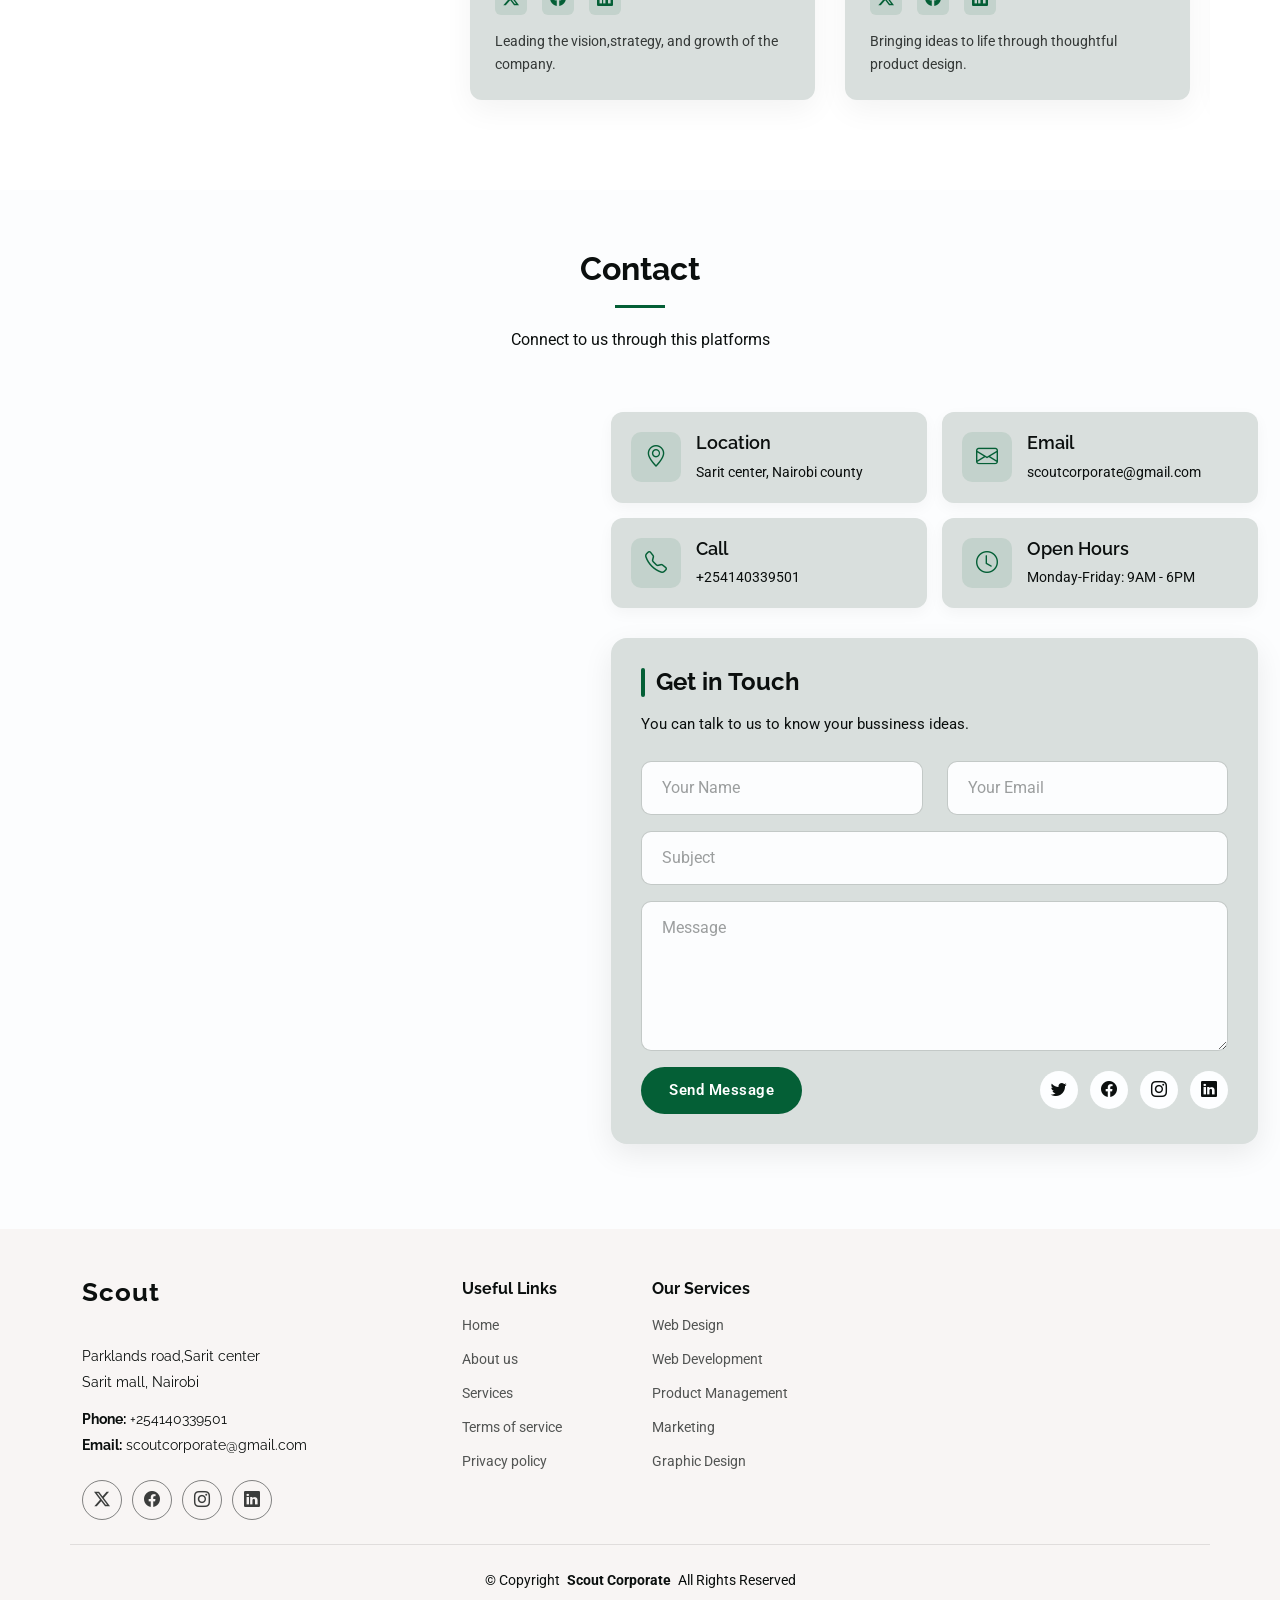
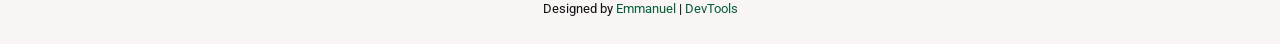
==== commit 4d71f75b: "update files" ====
--- a/index.html
+++ b/index.html
@@ -52,21 +52,21 @@
           <li><a href="#about">About</a></li>
           <li><a href="#services">Services</a></li>
           <li><a href="#team">Team</a></li>
-          <li><a href="#"><span>Dropdown</span> <i class="bi bi-chevron-down toggle-dropdown"></i></a>
+          <li><a href="#"><span></span> <i></i></a>
             <ul>
-              <li class="dropdown"><a href="#">Dropdown 1</a></li>
-              <li class="dropdown"><a href="#"><span>Deep Dropdown</span> <i class="bi bi-chevron-down toggle-dropdown"></i></a>
+              <li><a href="#"></a></li>
+              <li><a href="#"><span></span> <i></i></a>
                 <ul>
-                  <li><a href="#">Deep Dropdown 1</a></li>
-                  <li><a href="#">Deep Dropdown 2</a></li>
-                  <li><a href="#">Deep Dropdown 3</a></li>
-                  <li><a href="#">Deep Dropdown 4</a></li>
-                  <li><a href="#">Deep Dropdown 5</a></li>
+                  <li><a href="#"></a></li>
+                  <li><a href="#"></a></li>
+                  <li><a href="#"></a></li>
+                  <li><a href="#"></a></li>
+                  <li><a href="#"></a></li>
                 </ul>
               </li>
-              <li><a href="#">Dropdown 2</a></li>
-              <li><a href="#">Dropdown 3</a></li>
-              <li><a href="#">Dropdown 4</a></li>
+              <li><a href="#"></a></li>
+              <li><a href="#"></a></li>
+              <li><a href="#"></a></li>
             </ul>
           </li>
           <li><a href="#contact">Contact</a></li>
--- a/assets/css/main.css
+++ b/assets/css/main.css
@@ -30,11 +30,11 @@
 /* Nav Menu Colors - The following color variables are used specifically for the navigation menu. They are separate from the global colors to allow for more customization options */
 :root {
   --nav-color: #52413a;  /* The default color of the main navmenu links */
-  --nav-hover-color: #f85d23; /* Applied to main navmenu links when they are hovered over or active */
+  --nav-hover-color: #045f36; /* Applied to main navmenu links when they are hovered over or active */
   --nav-mobile-background-color: #ffffff; /* Used as the background color for mobile navigation menu */
   --nav-dropdown-background-color: #ffffff; /* Used as the background color for dropdown items that appear when hovering over primary navigation items */
   --nav-dropdown-color: #52413a; /* Used for navigation links of the dropdown items in the navigation menu. */
-  --nav-dropdown-hover-color: #f85d23; /* Similar to --nav-hover-color, this color is applied to dropdown navigation links when they are hovered over. */
+  --nav-dropdown-hover-color: #045f36; /* Similar to --nav-hover-color, this color is applied to dropdown navigation links when they are hovered over. */
 }
 
 /* Color Presets - These classes override global colors when applied to any section or element, providing reuse of the sam color scheme. */
